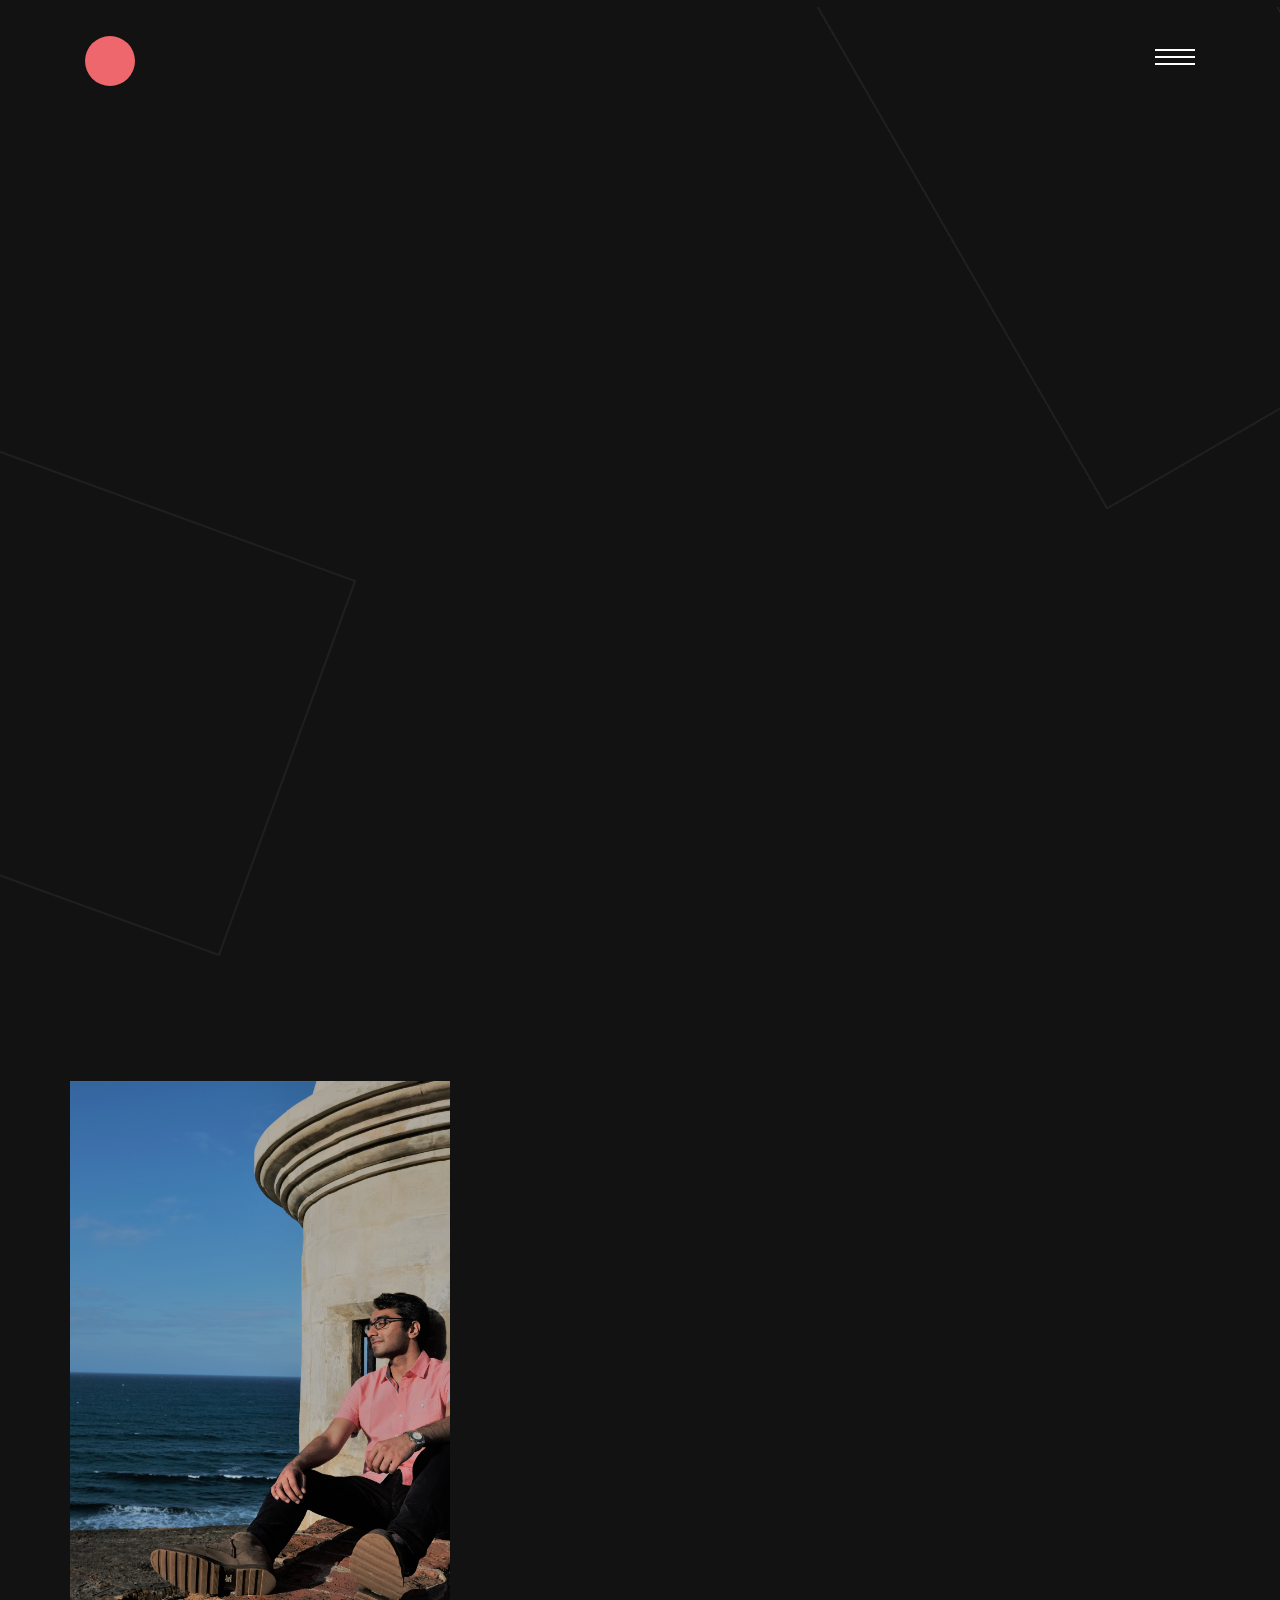
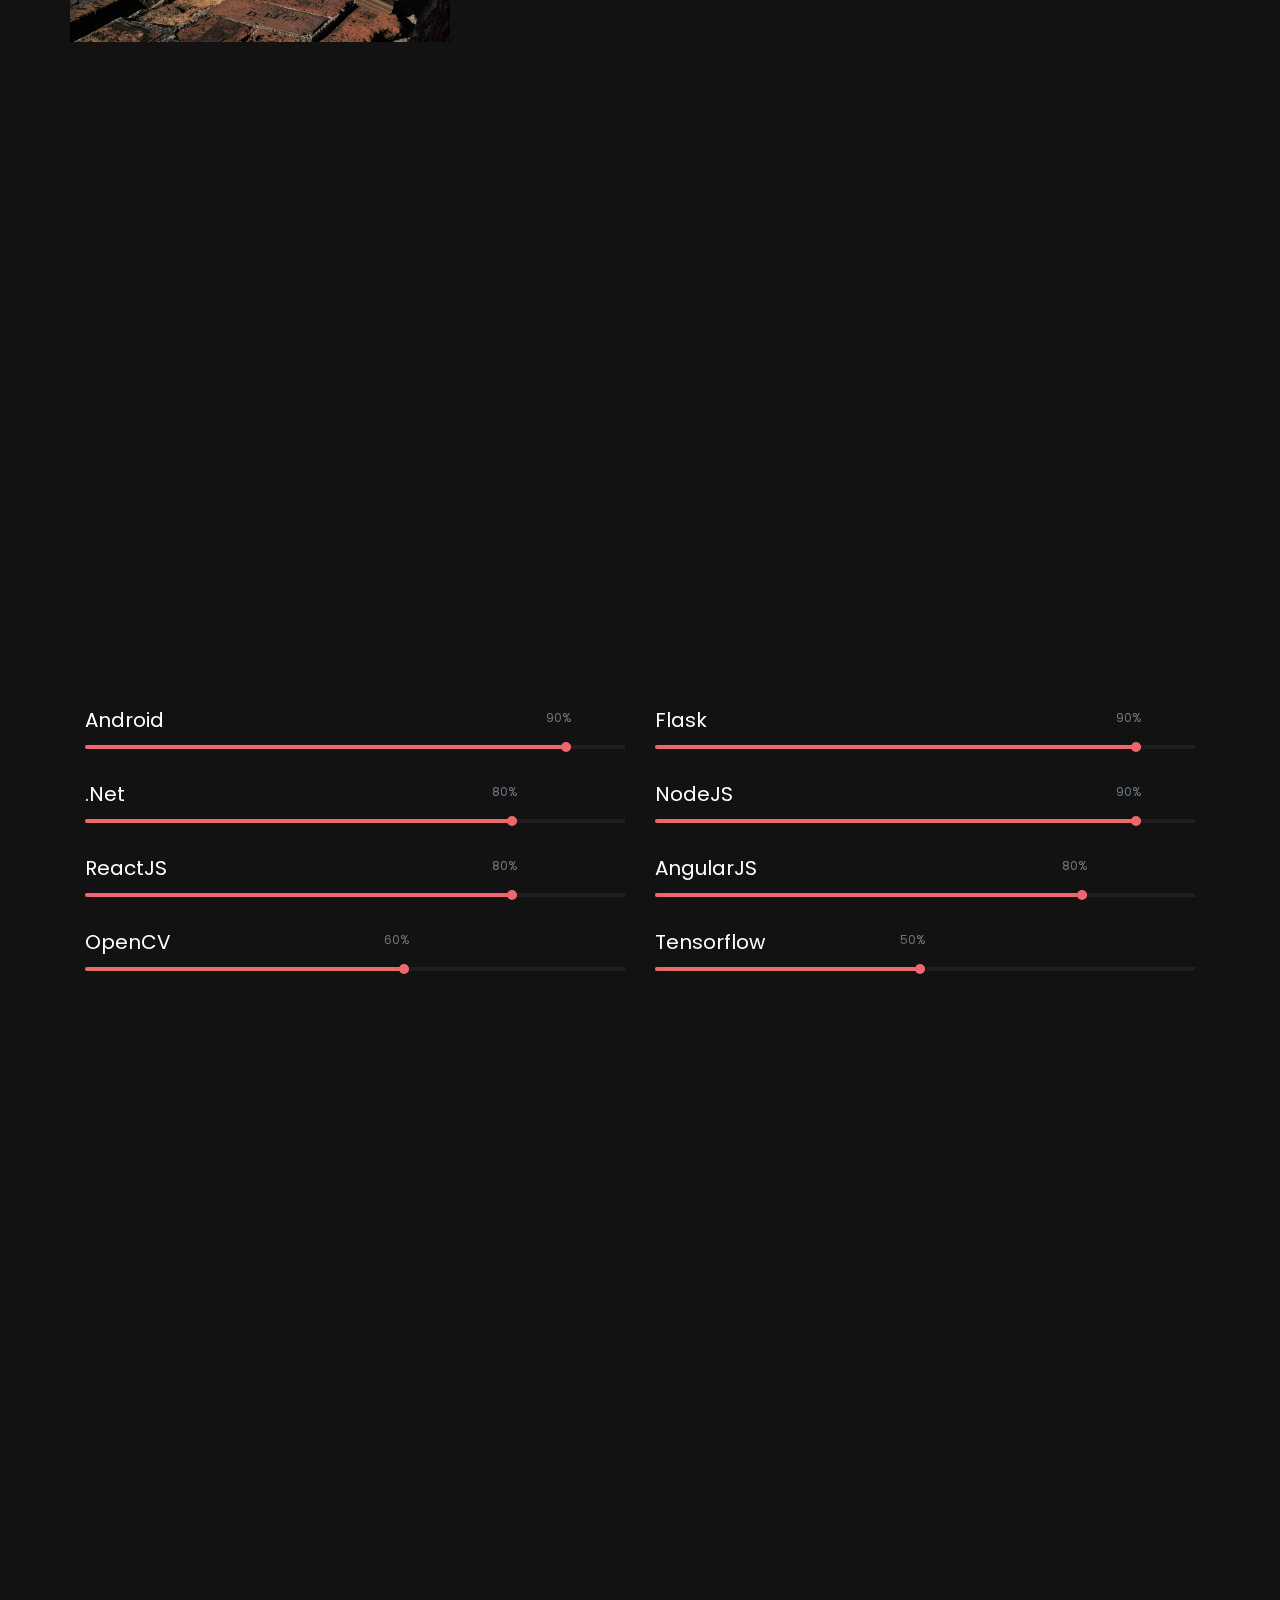
==== index.html @ aa52dec4 "footer" ====
<!DOCTYPE html>
<html lang="en">
  <head>
    <title>Waqas</title>
    <meta charset="utf-8">
    <meta name="viewport" content="width=device-width, initial-scale=1, shrink-to-fit=no">
    
    <link href="https://fonts.googleapis.com/css?family=Poppins:300,400,700" rel="stylesheet">

    <link rel="stylesheet" href="css/open-iconic-bootstrap.min.css">
    <link rel="stylesheet" href="css/animate.css">
    
    <link rel="stylesheet" href="css/owl.carousel.min.css">
    <link rel="stylesheet" href="css/owl.theme.default.min.css">
    <link rel="stylesheet" href="css/magnific-popup.css">

    <link rel="stylesheet" href="css/aos.css">

    <link rel="stylesheet" href="css/ionicons.min.css">

    <link rel="stylesheet" href="css/bootstrap-datepicker.css">
    <link rel="stylesheet" href="css/jquery.timepicker.css">

    
    <link rel="stylesheet" href="css/flaticon.css">
    <link rel="stylesheet" href="css/icomoon.css">
    <link rel="stylesheet" href="css/style.css">
  </head>
  <body>

    <div class="KW_progressContainer">
      <div class="KW_progressBar">

      </div>
    </div>
    <div class="page">
    <nav id="colorlib-main-nav" role="navigation">
      <a href="#" class="js-colorlib-nav-toggle colorlib-nav-toggle active"><i></i></a>
      <div class="js-fullheight colorlib-table">
        <div class="img" style="background-image: url(images/author-2.jpg);"></div>
        <div class="colorlib-table-cell js-fullheight">
          <div class="row no-gutters">
            <div class="col-md-12 text-center">
              <h1 class="mb-4"><a href="index.html" class="logo">Waqas Latif</a></h1>
              <ul>
                <li class="active"><a href="index.html"><span><small>01</small>Home</span></a></li>
                <li><a href="https://drive.google.com/open?id=1PvHkr8YWZ5E-uIgR0nE72KQOCbz7JNNA"><span><small>02</small>Resume</span></a></li>
                <li><a href="services.html"><span><small>03</small>Services</span></a></li>
              </ul>
            </div>
          </div>
        </div>
      </div>
    </nav>
    
    <div id="colorlib-page">
      <header>
        <div class="container">
          <div class="row">
            <div class="col-md-12">
              <div class="colorlib-navbar-brand">
                <a class="colorlib-logo" href="index.html"><span class="logo-img" style="background-image: url(images/person_1.jpg);"></span></a>
              </div>
              <a href="#" class="js-colorlib-nav-toggle colorlib-nav-toggle"><i></i></a>
            </div>
          </div>
        </div>
      </header>
    
      <section class="home-slider owl-carousel js-fullheight">
        <div class="slider-item js-fullheight">
          <div class="overlay"></div>
          <div class="container">
            <div class="row slider-text align-items-center text-center justify-content-center" data-scrollax-parent="true">
              <div class="col-md-12 ftco-animate" data-scrollax=" properties: { translateY: '70%' }">
                <p><a href="#" class="scroll">Hello! I'm</a></p>
                <h1 class="mb-3" data-scrollax="properties: { translateY: '30%', opacity: 1.6 }">Waqas Latif</h1>
              </div>
            </div>
          </div>
        </div>

        <div class="slider-item js-fullheight">
          <div class="overlay"></div>
          <div class="container">
            <div class="row slider-text align-items-center text-center justify-content-center" data-scrollax-parent="true">
              <div class="col-md-12 ftco-animate" data-scrollax=" properties: { translateY: '70%' }">
                <p><a href="#" class="scroll"></a></p>
                <h1 class="mb-3" data-scrollax="properties: {translateY: '30%', opacity: 1.6}">a Software Engineer</h1>
              </div>
            </div>
          </div>
        </div>
      </section>
      <!-- END slider -->

      <section class="ftco-section about-section">
        <div class="container">
          <div class="row d-flex" data-scrollax-parent="true">
            <div class="col-md-4 author-img" style="background-image: url(images/author-1.jpg);" data-scrollax=" properties: { translateY: '-70%'}"></div>
            <div class="col-md-2"></div>
            <div class="col-md-6 wrap ftco-animate">
              <div class="about-desc">
                <h1 class="bold-text">About</h1>
                <div class="p-5">
                  <h2 class="mb-5"></h2>
                  <p>I am a Software Engineer focused on all types of backend development. I've been recently focusing on quantative analysis in the financial sector as well as developing SaaS (Software as a service) products.</p>
                  <p></p>
                  <ul class="ftco-footer-social list-unstyled mt-4">
                    <li><a href="https://github.com/xxwikkixx"><span class="icon-github"></span></a></li>
                    <li><a href="https://www.linkedin.com/in/waqasl/"><span class="icon-linkedin"></span></a></li>
                  </ul>
                  <h5>Contact me!</h5>
                  <p>Email: <a href="#">waqasaasim@gmail.com</a></p>
                  <p>Phone: <a href="#">(215)-460-1854</a></p>
                </div>
              </div>
            </div>
          </div>
        </div>
      </section>

      <section class="ftco-section">
        <div class="container">
          <div class="row justify-content-center mb-5 pb-5">
            <div class="col-md-7 text-center heading-section ftco-animate">
              <span></span>
              <h2>My Skills</h2>
            </div>
          </div>
          <div class="row">
            <div class="col-md-4 d-flex align-self-stretch ftco-animate">
              <div class="media block-6 services p-3 py-4 d-block text-center">
                <div class="icon mb-3"><span class="icon-code"></span></div>
                <div class="media-body">
                  <h3 class="heading">Python</h3>
                  <h3 class="heading">Java</h3>
                  <h3 class="heading">C#</h3>
                </div>
              </div>    
            </div><div class="col-md-4 d-flex align-self-stretch ftco-animate">
              <div class="media block-6 services p-3 py-4 d-block text-center">
                <div class="icon mb-3"><span class="icon-code"></span></div>
                <div class="media-body">
                  <h3 class="heading">JavaScript</h3>
                  <h3 class="heading">HTML</h3>
                  <h3 class="heading">CSS</h3>
                </div>
              </div>    
            </div>
            <div class="col-md-4 d-flex align-self-stretch ftco-animate">
              <div class="media block-6 services p-3 py-4 d-block text-center">
                <div class="icon mb-3"><span class="icon-code"></span></div>
                <div class="media-body">
                  <h3 class="heading">C++</h3>
                  <h3 class="heading">Swift</h3>
                  <h3 class="heading">MATLAB</h3>
                </div>
              </div>    
            </div>

            
            <div class="col-md-6 align-self-stretch animate-box" data-animate-effect="fadeInRight">
              <div class="progress-wrap">
                <h4>Android</h4>
                <div class="progress">
                   <div class="progress-bar color-1" role="progressbar" aria-valuenow="60"
                    aria-valuemin="0" aria-valuemax="100" style="width:90%">
                    <span>90%</span>
                    </div>
                </div>
              </div>
            </div>
            <div class="col-md-6 align-self-stretch animate-box" data-animate-effect="fadeInRight">
              <div class="progress-wrap">
                <h4>Flask</h4>
                <div class="progress">
                   <div class="progress-bar color-1" role="progressbar" aria-valuenow="60"
                    aria-valuemin="0" aria-valuemax="100" style="width:90%">
                    <span>90%</span>
                    </div>
                </div>
              </div>
            </div>
            <div class="col-md-6 align-self-stretch animate-box" data-animate-effect="fadeInRight">
              <div class="progress-wrap">
                <h4>.Net</h4>
                <div class="progress">
                   <div class="progress-bar color-1" role="progressbar" aria-valuenow="60"
                    aria-valuemin="0" aria-valuemax="100" style="width:80%">
                    <span>80%</span>
                    </div>
                </div>
              </div>
            </div>
            <div class="col-md-6 align-self-stretch animate-box" data-animate-effect="fadeInRight">
              <div class="progress-wrap">
                <h4>NodeJS</h4>
                <div class="progress">
                   <div class="progress-bar color-1" role="progressbar" aria-valuenow="60"
                    aria-valuemin="0" aria-valuemax="100" style="width:90%">
                    <span>90%</span>
                    </div>
                </div>
              </div>
            </div>
            <div class="col-md-6 align-self-stretch animate-box" data-animate-effect="fadeInRight">
              <div class="progress-wrap">
                <h4>ReactJS</h4>
                <div class="progress">
                   <div class="progress-bar color-1" role="progressbar" aria-valuenow="60"
                    aria-valuemin="0" aria-valuemax="100" style="width:80%">
                    <span>80%</span>
                    </div>
                </div>
              </div>
            </div>
            <div class="col-md-6 align-self-stretch animate-box" data-animate-effect="fadeInRight">
              <div class="progress-wrap">
                <h4>AngularJS</h4>
                <div class="progress">
                   <div class="progress-bar color-1" role="progressbar" aria-valuenow="60"
                    aria-valuemin="0" aria-valuemax="100" style="width:80%">
                    <span>80%</span>
                    </div>
                </div>
              </div>
            </div>
            <div class="col-md-6 align-self-stretch animate-box" data-animate-effect="fadeInRight">
              <div class="progress-wrap">
                <h4>OpenCV</h4>
                <div class="progress">
                   <div class="progress-bar color-1" role="progressbar" aria-valuenow="60"
                    aria-valuemin="0" aria-valuemax="100" style="width:60%">
                    <span>60%</span>
                    </div>
                </div>
              </div>
            </div>
            <div class="col-md-6 align-self-stretch animate-box" data-animate-effect="fadeInRight">
              <div class="progress-wrap">
                <h4>Tensorflow</h4>
                <div class="progress">
                   <div class="progress-bar color-1" role="progressbar" aria-valuenow="60"
                    aria-valuemin="0" aria-valuemax="100" style="width:50%">
                    <span>50%</span>
                    </div>
                </div>
              </div>
            </div>
            

            
          </div>
        </div>
      </section>

      <section class="ftco-section">
        <div class="container">
          <div class="row justify-content-center mb-5 pb-5">
            <div class="col-md-7 text-center heading-section ftco-animate">
              <span>Portfolio</span>
              <h2>Checkout few of my projects</h2>
            </div>
          </div>
          <div class="row no-gutters">
          <div class="block-3 d-md-flex ftco-animate" data-scrollax-parent="true">
            <a href="https://xxwikkixx.github.io/HTML_Forge/" class="image d-flex justify-content-center align-items-center" style="background-image: url('images/work-1.png'); " data-scrollax=" properties: { translateY: '-30%'}">
              <div class="icon d-flex text-center justify-content-center align-items-center">
                <span class="icon-search"></span>
              </div>
            </a>
            <div class="text">
              <h4 class="subheading"></h4>
              <h2 class="heading"><a href="https://xxwikkixx.github.io/HTML_Forge/">HTML_FORGE</a></h2>
              <p>HTML Forge is a Web-Based application that converts a physical hand drawn User Interface mockup into HTML5 code by leveraging the power of Machine Learning.</p>
            </div>
          </div>
          <div class="block-3 d-md-flex ftco-animate" data-scrollax-parent="true">
            <a href="https://github.com/xxwikkixx/StockFix" class="image order-2 d-flex justify-content-center align-items-center" style="background-image: url('https://github.com/xxwikkixx/StockFix/blob/master/StockFix-Front/public/images/intro-bg.jpg?raw=true'); " data-scrollax=" properties: { translateY: '-30%'}">
              <div class="icon d-flex text-center justify-content-center align-items-center">
                <span class="icon-search"></span>
              </div>
            </a>
            <div class="text order-1">
              <h4 class="subheading"></h4>
              <h2 class="heading"><a href="https://github.com/xxwikkixx/StockFix">StockFix</a></h2>
              <p>Stock ticker picking tool based on sentimental analysis from different online resources commonly used by stock traders to find the stocks to trade with probabilistic outcome.</p>
            </div>
          </div>
          <div class="block-3 d-md-flex ftco-animate" data-scrollax-parent="true">
            <a href="https://www.goalinvestor.com/#/" class="image d-flex justify-content-center align-items-center" style="background-image: url('https://www.goalinvestor.com/sites/all/themes/sei/images/homepage-dashboard-screens-mockup.png'); " data-scrollax=" properties: { translateY: '-30%'}">
              <div class="icon d-flex text-center justify-content-center align-items-center">
                <span class="icon-search"></span>
              </div>
            </a>
            <div class="text">
              <h4 class="subheading"></h4>
              <h2 class="heading"><a href="https://www.goalinvestor.com/#/">Goal Investor</a></h2>
              <p>Goal Investor® is a virtual investment advisor, with powerful planning tools and advice at your fingertips.</p>
            </div>
          </div>
          <div class="block-3 d-md-flex ftco-animate" data-scrollax-parent="true">
            <a href="https://devpost.com/software/pill-pal" class="image order-2 d-flex justify-content-center align-items-center" style="background-image: url('https://challengepost-s3-challengepost.netdna-ssl.com/photos/production/software_thumbnail_photos/000/285/443/datas/medium.png'); " data-scrollax=" properties: { translateY: '-30%'}">
              <div class="icon d-flex text-center justify-content-center align-items-center">
                <span class="icon-search"></span>
              </div>
            </a>
            <div class="text order-1">
              <h4 class="subheading"></h4>
              <h2 class="heading"><a href="https://devpost.com/software/pill-pal">Pill Pal</a></h2>
              <p>Pill Pal is a smart pill bottle connected to the cloud that will always remind you to take your medicine on time! It will also keep your healthcare professionals in touch by sending them alerts if you forget to take your medicine, or have stopped taking it without their consultation.</p>
            </div>
          </div>
          <div class="block-3 d-md-flex ftco-animate" data-scrollax-parent="true">
            <a href="http://tehjawn.github.io/h4h/index.html" class="image d-flex justify-content-center align-items-center" style="background-image: url('http://tehjawn.github.io/h4h/phone1.png'); " data-scrollax=" properties: { translateY: '-30%'}">
              <div class="icon d-flex text-center justify-content-center align-items-center">
                <span class="icon-search"></span>
              </div>
            </a>
            <div class="text">
              <h4 class="subheading"></h4>
              <h2 class="heading"><a href="http://tehjawn.github.io/h4h/index.html">SecureMi</a></h2>
              <p>SecureMi allows the user to hide all of their sensitive information at the click of a button, without harming the data or being complicated to use. Using a dual passwords, we implemented two modes that allow the user the hide their data and spoof their android device for prying eyes.</p>
            </div>
          </div>
          <div class="block-3 d-md-flex ftco-animate" data-scrollax-parent="true">
            <a href="https://devpost.com/software/stackcache" class="image order-2 d-flex justify-content-center align-items-center" style="background-image: url('https://challengepost-s3-challengepost.netdna-ssl.com/photos/production/software_photos/000/400/167/datas/gallery.jpg'); " data-scrollax=" properties: { translateY: '-30%'}">
              <div class="icon d-flex text-center justify-content-center align-items-center">
                <span class="icon-search"></span>
              </div>
            </a>
            <div class="text order-1">
              <h4 class="subheading"></h4>
              <h2 class="heading"><a href="https://devpost.com/software/stackcache">StackCache</a></h2>
              <p>Google Chrome extension that caches common StackOverflow questions based on your development habits and most commonly used programming languages in your github projects. Allowing you to search for common question on the go when you have no internet access.</p>
            </div>
          </div>
        </div>
        </div>
      </section>

     
      
<!--       <footer class="ftco-footer ftco-bg-dark ftco-section">
        <div class="container">
          <div class="row mb-5 justify-content-center">
            <div class="col-md-5 text-center">
              <div class="ftco-footer-widget mb-5">
                
              </div>
              <div class="ftco-footer-widget">
                <h2 class="mb-3"></h2>
                <p class="h3 email"><a href="#"></a></p>
              </div>
            </div>
          </div>
          <div class="row">
            <div class="col-md-12 text-center">

              
            </div>
          </div>
        </div>
      </footer> -->

      <!-- loader -->
      <div id="ftco-loader" class="show fullscreen"><svg class="circular" width="48px" height="48px"><circle class="path-bg" cx="24" cy="24" r="22" fill="none" stroke-width="4" stroke="#eeeeee"/><circle class="path" cx="24" cy="24" r="22" fill="none" stroke-width="4" stroke-miterlimit="10" stroke="#F96D00"/></svg></div>

      </div>

    </div>


    <script src="js/jquery.min.js"></script>
    <script src="js/jquery-migrate-3.0.1.min.js"></script>
    <script src="js/popper.min.js"></script>
    <script src="js/bootstrap.min.js"></script>
    <script src="js/jquery.easing.1.3.js"></script>
    <script src="js/jquery.waypoints.min.js"></script>
    <script src="js/jquery.stellar.min.js"></script>
    <script src="js/owl.carousel.min.js"></script>
    <script src="js/jquery.magnific-popup.min.js"></script>
    <script src="js/aos.js"></script>
    <script src="js/jquery.animateNumber.min.js"></script>
    <script src="js/scrollax.min.js"></script>
    <script src="js/bootstrap-datepicker.js"></script>
    <script src="js/jquery.timepicker.min.js"></script>
    <script src="js/main.js"></script>
    
  </body>
</html>
---- css/flaticon.css ----
/*
    Flaticon icon font: Flaticon
    Creation date: 23/07/2018 14:52
    */

@font-face {
  font-family: "Flaticon";
  src: url("../fonts/flaticon/font/Flaticon.eot");
  src: url("../fonts/flaticon/font/Flaticon.eot?#iefix") format("embedded-opentype"),
       url("../fonts/flaticon/font/Flaticon.woff") format("woff"),
       url("../fonts/flaticon/font/Flaticon.ttf") format("truetype"),
       url("../fonts/flaticon/font/Flaticon.svg#Flaticon") format("svg");
  font-weight: normal;
  font-style: normal;
}

@media screen and (-webkit-min-device-pixel-ratio:0) {
  @font-face {
    font-family: "Flaticon";
    src: url("../fonts/flaticon/font/Flaticon.svg#Flaticon") format("svg");
  }
}

[class^="flaticon-"]:before, [class*=" flaticon-"]:before,
[class^="flaticon-"]:after, [class*=" flaticon-"]:after {   
  font-family: Flaticon;
  font-style: normal;
  font-weight: normal;
  font-variant: normal;
  text-transform: none;
  line-height: 1;

  /* Better Font Rendering =========== */
  -webkit-font-smoothing: antialiased;
  -moz-osx-font-smoothing: grayscale;
}

.flaticon-yoga:before { content: "\f100"; }
.flaticon-gym-1:before { content: "\f101"; }
.flaticon-gym:before { content: "\f102"; }
---- css/icomoon.css ----
@font-face {
  font-family: 'icomoon';
  src:  url('../fonts/icomoon/icomoon.eot?6tt51o');
  src:  url('../fonts/icomoon/icomoon.eot?6tt51o#iefix') format('embedded-opentype'),
    url('../fonts/icomoon/icomoon.ttf?6tt51o') format('truetype'),
    url('../fonts/icomoon/icomoon.woff?6tt51o') format('woff'),
    url('../fonts/icomoon/icomoon.svg?6tt51o#icomoon') format('svg');
  font-weight: normal;
  font-style: normal;
}

[class^="icon-"], [class*=" icon-"] {
  /* use !important to prevent issues with browser extensions that change fonts */
  font-family: 'icomoon' !important;
  speak: none;
  font-style: normal;
  font-weight: normal;
  font-variant: normal;
  text-transform: none;
  line-height: 1;

  /* Better Font Rendering =========== */
  -webkit-font-smoothing: antialiased;
  -moz-osx-font-smoothing: grayscale;
}

.icon-asterisk:before {
  content: "\f069";
}
.icon-plus:before {
  content: "\f067";
}
.icon-question:before {
  content: "\f128";
}
.icon-minus:before {
  content: "\f068";
}
.icon-glass:before {
  content: "\f000";
}
.icon-music:before {
  content: "\f001";
}
.icon-search:before {
  content: "\f002";
}
.icon-envelope-o:before {
  content: "\f003";
}
.icon-heart:before {
  content: "\f004";
}
.icon-star:before {
  content: "\f005";
}
.icon-star-o:before {
  content: "\f006";
}
.icon-user:before {
  content: "\f007";
}
.icon-film:before {
  content: "\f008";
}
.icon-th-large:before {
  content: "\f009";
}
.icon-th:before {
  content: "\f00a";
}
.icon-th-list:before {
  content: "\f00b";
}
.icon-check:before {
  content: "\f00c";
}
.icon-close:before {
  content: "\f00d";
}
.icon-remove:before {
  content: "\f00d";
}
.icon-times:before {
  content: "\f00d";
}
.icon-search-plus:before {
  content: "\f00e";
}
.icon-search-minus:before {
  content: "\f010";
}
.icon-power-off:before {
  content: "\f011";
}
.icon-signal:before {
  content: "\f012";
}
.icon-cog:before {
  content: "\f013";
}
.icon-gear:before {
  content: "\f013";
}
.icon-trash-o:before {
  content: "\f014";
}
.icon-home:before {
  content: "\f015";
}
.icon-file-o:before {
  content: "\f016";
}
.icon-clock-o:before {
  content: "\f017";
}
.icon-road:before {
  content: "\f018";
}
.icon-download:before {
  content: "\f019";
}
.icon-arrow-circle-o-down:before {
  content: "\f01a";
}
.icon-arrow-circle-o-up:before {
  content: "\f01b";
}
.icon-inbox:before {
  content: "\f01c";
}
.icon-play-circle-o:before {
  content: "\f01d";
}
.icon-repeat:before {
  content: "\f01e";
}
.icon-rotate-right:before {
  content: "\f01e";
}
.icon-refresh:before {
  content: "\f021";
}
.icon-list-alt:before {
  content: "\f022";
}
.icon-lock:before {
  content: "\f023";
}
.icon-flag:before {
  content: "\f024";
}
.icon-headphones:before {
  content: "\f025";
}
.icon-volume-off:before {
  content: "\f026";
}
.icon-volume-down:before {
  content: "\f027";
}
.icon-volume-up:before {
  content: "\f028";
}
.icon-qrcode:before {
  content: "\f029";
}
.icon-barcode:before {
  content: "\f02a";
}
.icon-tag:before {
  content: "\f02b";
}
.icon-tags:before {
  content: "\f02c";
}
.icon-book:before {
  content: "\f02d";
}
.icon-bookmark:before {
  content: "\f02e";
}
.icon-print:before {
  content: "\f02f";
}
.icon-camera:before {
  content: "\f030";
}
.icon-font:before {
  content: "\f031";
}
.icon-bold:before {
  content: "\f032";
}
.icon-italic:before {
  content: "\f033";
}
.icon-text-height:before {
  content: "\f034";
}
.icon-text-width:before {
  content: "\f035";
}
.icon-align-left:before {
  content: "\f036";
}
.icon-align-center:before {
  content: "\f037";
}
.icon-align-right:before {
  content: "\f038";
}
.icon-align-justify:before {
  content: "\f039";
}
.icon-list:before {
  content: "\f03a";
}
.icon-dedent:before {
  content: "\f03b";
}
.icon-outdent:before {
  content: "\f03b";
}
.icon-indent:before {
  content: "\f03c";
}
.icon-video-camera:before {
  content: "\f03d";
}
.icon-image:before {
  content: "\f03e";
}
.icon-photo:before {
  content: "\f03e";
}
.icon-picture-o:before {
  content: "\f03e";
}
.icon-pencil:before {
  content: "\f040";
}
.icon-map-marker:before {
  content: "\f041";
}
.icon-adjust:before {
  content: "\f042";
}
.icon-tint:before {
  content: "\f043";
}
.icon-edit:before {
  content: "\f044";
}
.icon-pencil-square-o:before {
  content: "\f044";
}
.icon-share-square-o:before {
  content: "\f045";
}
.icon-check-square-o:before {
  content: "\f046";
}
.icon-arrows:before {
  content: "\f047";
}
.icon-step-backward:before {
  content: "\f048";
}
.icon-fast-backward:before {
  content: "\f049";
}
.icon-backward:before {
  content: "\f04a";
}
.icon-play:before {
  content: "\f04b";
}
.icon-pause:before {
  content: "\f04c";
}
.icon-stop:before {
  content: "\f04d";
}
.icon-forward:before {
  content: "\f04e";
}
.icon-fast-forward:before {
  content: "\f050";
}
.icon-step-forward:before {
  content: "\f051";
}
.icon-eject:before {
  content: "\f052";
}
.icon-chevron-left:before {
  content: "\f053";
}
.icon-chevron-right:before {
  content: "\f054";
}
.icon-plus-circle:before {
  content: "\f055";
}
.icon-minus-circle:before {
  content: "\f056";
}
.icon-times-circle:before {
  content: "\f057";
}
.icon-check-circle:before {
  content: "\f058";
}
.icon-question-circle:before {
  content: "\f059";
}
.icon-info-circle:before {
  content: "\f05a";
}
.icon-crosshairs:before {
  content: "\f05b";
}
.icon-times-circle-o:before {
  content: "\f05c";
}
.icon-check-circle-o:before {
  content: "\f05d";
}
.icon-ban:before {
  content: "\f05e";
}
.icon-arrow-left:before {
  content: "\f060";
}
.icon-arrow-right:before {
  content: "\f061";
}
.icon-arrow-up:before {
  content: "\f062";
}
.icon-arrow-down:before {
  content: "\f063";
}
.icon-mail-forward:before {
  content: "\f064";
}
.icon-share:before {
  content: "\f064";
}
.icon-expand:before {
  content: "\f065";
}
.icon-compress:before {
  content: "\f066";
}
.icon-exclamation-circle:before {
  content: "\f06a";
}
.icon-gift:before {
  content: "\f06b";
}
.icon-leaf:before {
  content: "\f06c";
}
.icon-fire:before {
  content: "\f06d";
}
.icon-eye:before {
  content: "\f06e";
}
.icon-eye-slash:before {
  content: "\f070";
}
.icon-exclamation-triangle:before {
  content: "\f071";
}
.icon-warning:before {
  content: "\f071";
}
.icon-plane:before {
  content: "\f072";
}
.icon-calendar:before {
  content: "\f073";
}
.icon-random:before {
  content: "\f074";
}
.icon-comment:before {
  content: "\f075";
}
.icon-magnet:before {
  content: "\f076";
}
.icon-chevron-up:before {
  content: "\f077";
}
.icon-chevron-down:before {
  content: "\f078";
}
.icon-retweet:before {
  content: "\f079";
}
.icon-shopping-cart:before {
  content: "\f07a";
}
.icon-folder:before {
  content: "\f07b";
}
.icon-folder-open:before {
  content: "\f07c";
}
.icon-arrows-v:before {
  content: "\f07d";
}
.icon-arrows-h:before {
  content: "\f07e";
}
.icon-bar-chart:before {
  content: "\f080";
}
.icon-bar-chart-o:before {
  content: "\f080";
}
.icon-twitter-square:before {
  content: "\f081";
}
.icon-facebook-square:before {
  content: "\f082";
}
.icon-camera-retro:before {
  content: "\f083";
}
.icon-key:before {
  content: "\f084";
}
.icon-cogs:before {
  content: "\f085";
}
.icon-gears:before {
  content: "\f085";
}
.icon-comments:before {
  content: "\f086";
}
.icon-thumbs-o-up:before {
  content: "\f087";
}
.icon-thumbs-o-down:before {
  content: "\f088";
}
.icon-star-half:before {
  content: "\f089";
}
.icon-heart-o:before {
  content: "\f08a";
}
.icon-sign-out:before {
  content: "\f08b";
}
.icon-linkedin-square:before {
  content: "\f08c";
}
.icon-thumb-tack:before {
  content: "\f08d";
}
.icon-external-link:before {
  content: "\f08e";
}
.icon-sign-in:before {
  content: "\f090";
}
.icon-trophy:before {
  content: "\f091";
}
.icon-github-square:before {
  content: "\f092";
}
.icon-upload:before {
  content: "\f093";
}
.icon-lemon-o:before {
  content: "\f094";
}
.icon-phone:before {
  content: "\f095";
}
.icon-square-o:before {
  content: "\f096";
}
.icon-bookmark-o:before {
  content: "\f097";
}
.icon-phone-square:before {
  content: "\f098";
}
.icon-twitter:before {
  content: "\f099";
}
.icon-facebook:before {
  content: "\f09a";
}
.icon-facebook-f:before {
  content: "\f09a";
}
.icon-github:before {
  content: "\f09b";
}
.icon-unlock:before {
  content: "\f09c";
}
.icon-credit-card:before {
  content: "\f09d";
}
.icon-feed:before {
  content: "\f09e";
}
.icon-rss:before {
  content: "\f09e";
}
.icon-hdd-o:before {
  content: "\f0a0";
}
.icon-bullhorn:before {
  content: "\f0a1";
}
.icon-bell-o:before {
  content: "\f0a2";
}
.icon-certificate:before {
  content: "\f0a3";
}
.icon-hand-o-right:before {
  content: "\f0a4";
}
.icon-hand-o-left:before {
  content: "\f0a5";
}
.icon-hand-o-up:before {
  content: "\f0a6";
}
.icon-hand-o-down:before {
  content: "\f0a7";
}
.icon-arrow-circle-left:before {
  content: "\f0a8";
}
.icon-arrow-circle-right:before {
  content: "\f0a9";
}
.icon-arrow-circle-up:before {
  content: "\f0aa";
}
.icon-arrow-circle-down:before {
  content: "\f0ab";
}
.icon-globe:before {
  content: "\f0ac";
}
.icon-wrench:before {
  content: "\f0ad";
}
.icon-tasks:before {
  content: "\f0ae";
}
.icon-filter:before {
  content: "\f0b0";
}
.icon-briefcase:before {
  content: "\f0b1";
}
.icon-arrows-alt:before {
  content: "\f0b2";
}
.icon-group:before {
  content: "\f0c0";
}
.icon-users:before {
  content: "\f0c0";
}
.icon-chain:before {
  content: "\f0c1";
}
.icon-link:before {
  content: "\f0c1";
}
.icon-cloud:before {
  content: "\f0c2";
}
.icon-flask:before {
  content: "\f0c3";
}
.icon-cut:before {
  content: "\f0c4";
}
.icon-scissors:before {
  content: "\f0c4";
}
.icon-copy:before {
  content: "\f0c5";
}
.icon-files-o:before {
  content: "\f0c5";
}
.icon-paperclip:before {
  content: "\f0c6";
}
.icon-floppy-o:before {
  content: "\f0c7";
}
.icon-save:before {
  content: "\f0c7";
}
.icon-square:before {
  content: "\f0c8";
}
.icon-bars:before {
  content: "\f0c9";
}
.icon-navicon:before {
  content: "\f0c9";
}
.icon-reorder:before {
  content: "\f0c9";
}
.icon-list-ul:before {
  content: "\f0ca";
}
.icon-list-ol:before {
  content: "\f0cb";
}
.icon-strikethrough:before {
  content: "\f0cc";
}
.icon-underline:before {
  content: "\f0cd";
}
.icon-table:before {
  content: "\f0ce";
}
.icon-magic:before {
  content: "\f0d0";
}
.icon-truck:before {
  content: "\f0d1";
}
.icon-pinterest:before {
  content: "\f0d2";
}
.icon-pinterest-square:before {
  content: "\f0d3";
}
.icon-google-plus-square:before {
  content: "\f0d4";
}
.icon-google-plus:before {
  content: "\f0d5";
}
.icon-money:before {
  content: "\f0d6";
}
.icon-caret-down:before {
  content: "\f0d7";
}
.icon-caret-up:before {
  content: "\f0d8";
}
.icon-caret-left:before {
  content: "\f0d9";
}
.icon-caret-right:before {
  content: "\f0da";
}
.icon-columns:before {
  content: "\f0db";
}
.icon-sort:before {
  content: "\f0dc";
}
.icon-unsorted:before {
  content: "\f0dc";
}
.icon-sort-desc:before {
  content: "\f0dd";
}
.icon-sort-down:before {
  content: "\f0dd";
}
.icon-sort-asc:before {
  content: "\f0de";
}
.icon-sort-up:before {
  content: "\f0de";
}
.icon-envelope:before {
  content: "\f0e0";
}
.icon-linkedin:before {
  content: "\f0e1";
}
.icon-rotate-left:before {
  content: "\f0e2";
}
.icon-undo:before {
  content: "\f0e2";
}
.icon-gavel:before {
  content: "\f0e3";
}
.icon-legal:before {
  content: "\f0e3";
}
.icon-dashboard:before {
  content: "\f0e4";
}
.icon-tachometer:before {
  content: "\f0e4";
}
.icon-comment-o:before {
  content: "\f0e5";
}
.icon-comments-o:before {
  content: "\f0e6";
}
.icon-bolt:before {
  content: "\f0e7";
}
.icon-flash:before {
  content: "\f0e7";
}
.icon-sitemap:before {
  content: "\f0e8";
}
.icon-umbrella:before {
  content: "\f0e9";
}
.icon-clipboard:before {
  content: "\f0ea";
}
.icon-paste:before {
  content: "\f0ea";
}
.icon-lightbulb-o:before {
  content: "\f0eb";
}
.icon-exchange:before {
  content: "\f0ec";
}
.icon-cloud-download:before {
  content: "\f0ed";
}
.icon-cloud-upload:before {
  content: "\f0ee";
}
.icon-user-md:before {
  content: "\f0f0";
}
.icon-stethoscope:before {
  content: "\f0f1";
}
.icon-suitcase:before {
  content: "\f0f2";
}
.icon-bell:before {
  content: "\f0f3";
}
.icon-coffee:before {
  content: "\f0f4";
}
.icon-cutlery:before {
  content: "\f0f5";
}
.icon-file-text-o:before {
  content: "\f0f6";
}
.icon-building-o:before {
  content: "\f0f7";
}
.icon-hospital-o:before {
  content: "\f0f8";
}
.icon-ambulance:before {
  content: "\f0f9";
}
.icon-medkit:before {
  content: "\f0fa";
}
.icon-fighter-jet:before {
  content: "\f0fb";
}
.icon-beer:before {
  content: "\f0fc";
}
.icon-h-square:before {
  content: "\f0fd";
}
.icon-plus-square:before {
  content: "\f0fe";
}
.icon-angle-double-left:before {
  content: "\f100";
}
.icon-angle-double-right:before {
  content: "\f101";
}
.icon-angle-double-up:before {
  content: "\f102";
}
.icon-angle-double-down:before {
  content: "\f103";
}
.icon-angle-left:before {
  content: "\f104";
}
.icon-angle-right:before {
  content: "\f105";
}
.icon-angle-up:before {
  content: "\f106";
}
.icon-angle-down:before {
  content: "\f107";
}
.icon-desktop:before {
  content: "\f108";
}
.icon-laptop:before {
  content: "\f109";
}
.icon-tablet:before {
  content: "\f10a";
}
.icon-mobile:before {
  content: "\f10b";
}
.icon-mobile-phone:before {
  content: "\f10b";
}
.icon-circle-o:before {
  content: "\f10c";
}
.icon-quote-left:before {
  content: "\f10d";
}
.icon-quote-right:before {
  content: "\f10e";
}
.icon-spinner:before {
  content: "\f110";
}
.icon-circle:before {
  content: "\f111";
}
.icon-mail-reply:before {
  content: "\f112";
}
.icon-reply:before {
  content: "\f112";
}
.icon-github-alt:before {
  content: "\f113";
}
.icon-folder-o:before {
  content: "\f114";
}
.icon-folder-open-o:before {
  content: "\f115";
}
.icon-smile-o:before {
  content: "\f118";
}
.icon-frown-o:before {
  content: "\f119";
}
.icon-meh-o:before {
  content: "\f11a";
}
.icon-gamepad:before {
  content: "\f11b";
}
.icon-keyboard-o:before {
  content: "\f11c";
}
.icon-flag-o:before {
  content: "\f11d";
}
.icon-flag-checkered:before {
  content: "\f11e";
}
.icon-terminal:before {
  content: "\f120";
}
.icon-code:before {
  content: "\f121";
}
.icon-mail-reply-all:before {
  content: "\f122";
}
.icon-reply-all:before {
  content: "\f122";
}
.icon-star-half-empty:before {
  content: "\f123";
}
.icon-star-half-full:before {
  content: "\f123";
}
.icon-star-half-o:before {
  content: "\f123";
}
.icon-location-arrow:before {
  content: "\f124";
}
.icon-crop:before {
  content: "\f125";
}
.icon-code-fork:before {
  content: "\f126";
}
.icon-chain-broken:before {
  content: "\f127";
}
.icon-unlink:before {
  content: "\f127";
}
.icon-info:before {
  content: "\f129";
}
.icon-exclamation:before {
  content: "\f12a";
}
.icon-superscript:before {
  content: "\f12b";
}
.icon-subscript:before {
  content: "\f12c";
}
.icon-eraser:before {
  content: "\f12d";
}
.icon-puzzle-piece:before {
  content: "\f12e";
}
.icon-microphone:before {
  content: "\f130";
}
.icon-microphone-slash:before {
  content: "\f131";
}
.icon-shield:before {
  content: "\f132";
}
.icon-calendar-o:before {
  content: "\f133";
}
.icon-fire-extinguisher:before {
  content: "\f134";
}
.icon-rocket:before {
  content: "\f135";
}
.icon-maxcdn:before {
  content: "\f136";
}
.icon-chevron-circle-left:before {
  content: "\f137";
}
.icon-chevron-circle-right:before {
  content: "\f138";
}
.icon-chevron-circle-up:before {
  content: "\f139";
}
.icon-chevron-circle-down:before {
  content: "\f13a";
}
.icon-html5:before {
  content: "\f13b";
}
.icon-css3:before {
  content: "\f13c";
}
.icon-anchor:before {
  content: "\f13d";
}
.icon-unlock-alt:before {
  content: "\f13e";
}
.icon-bullseye:before {
  content: "\f140";
}
.icon-ellipsis-h:before {
  content: "\f141";
}
.icon-ellipsis-v:before {
  content: "\f142";
}
.icon-rss-square:before {
  content: "\f143";
}
.icon-play-circle:before {
  content: "\f144";
}
.icon-ticket:before {
  content: "\f145";
}
.icon-minus-square:before {
  content: "\f146";
}
.icon-minus-square-o:before {
  content: "\f147";
}
.icon-level-up:before {
  content: "\f148";
}
.icon-level-down:before {
  content: "\f149";
}
.icon-check-square:before {
  content: "\f14a";
}
.icon-pencil-square:before {
  content: "\f14b";
}
.icon-external-link-square:before {
  content: "\f14c";
}
.icon-share-square:before {
  content: "\f14d";
}
.icon-compass:before {
  content: "\f14e";
}
.icon-caret-square-o-down:before {
  content: "\f150";
}
.icon-toggle-down:before {
  content: "\f150";
}
.icon-caret-square-o-up:before {
  content: "\f151";
}
.icon-toggle-up:before {
  content: "\f151";
}
.icon-caret-square-o-right:before {
  content: "\f152";
}
.icon-toggle-right:before {
  content: "\f152";
}
.icon-eur:before {
  content: "\f153";
}
.icon-euro:before {
  content: "\f153";
}
.icon-gbp:before {
  content: "\f154";
}
.icon-dollar:before {
  content: "\f155";
}
.icon-usd:before {
  content: "\f155";
}
.icon-inr:before {
  content: "\f156";
}
.icon-rupee:before {
  content: "\f156";
}
.icon-cny:before {
  content: "\f157";
}
.icon-jpy:before {
  content: "\f157";
}
.icon-rmb:before {
  content: "\f157";
}
.icon-yen:before {
  content: "\f157";
}
.icon-rouble:before {
  content: "\f158";
}
.icon-rub:before {
  content: "\f158";
}
.icon-ruble:before {
  content: "\f158";
}
.icon-krw:before {
  content: "\f159";
}
.icon-won:before {
  content: "\f159";
}
.icon-bitcoin:before {
  content: "\f15a";
}
.icon-btc:before {
  content: "\f15a";
}
.icon-file:before {
  content: "\f15b";
}
.icon-file-text:before {
  content: "\f15c";
}
.icon-sort-alpha-asc:before {
  content: "\f15d";
}
.icon-sort-alpha-desc:before {
  content: "\f15e";
}
.icon-sort-amount-asc:before {
  content: "\f160";
}
.icon-sort-amount-desc:before {
  content: "\f161";
}
.icon-sort-numeric-asc:before {
  content: "\f162";
}
.icon-sort-numeric-desc:before {
  content: "\f163";
}
.icon-thumbs-up:before {
  content: "\f164";
}
.icon-thumbs-down:before {
  content: "\f165";
}
.icon-youtube-square:before {
  content: "\f166";
}
.icon-youtube:before {
  content: "\f167";
}
.icon-xing:before {
  content: "\f168";
}
.icon-xing-square:before {
  content: "\f169";
}
.icon-youtube-play:before {
  content: "\f16a";
}
.icon-dropbox:before {
  content: "\f16b";
}
.icon-stack-overflow:before {
  content: "\f16c";
}
.icon-instagram:before {
  content: "\f16d";
}
.icon-flickr:before {
  content: "\f16e";
}
.icon-adn:before {
  content: "\f170";
}
.icon-bitbucket:before {
  content: "\f171";
}
.icon-bitbucket-square:before {
  content: "\f172";
}
.icon-tumblr:before {
  content: "\f173";
}
.icon-tumblr-square:before {
  content: "\f174";
}
.icon-long-arrow-down:before {
  content: "\f175";
}
.icon-long-arrow-up:before {
  content: "\f176";
}
.icon-long-arrow-left:before {
  content: "\f177";
}
.icon-long-arrow-right:before {
  content: "\f178";
}
.icon-apple:before {
  content: "\f179";
}
.icon-windows:before {
  content: "\f17a";
}
.icon-android:before {
  content: "\f17b";
}
.icon-linux:before {
  content: "\f17c";
}
.icon-dribbble:before {
  content: "\f17d";
}
.icon-skype:before {
  content: "\f17e";
}
.icon-foursquare:before {
  content: "\f180";
}
.icon-trello:before {
  content: "\f181";
}
.icon-female:before {
  content: "\f182";
}
.icon-male:before {
  content: "\f183";
}
.icon-gittip:before {
  content: "\f184";
}
.icon-gratipay:before {
  content: "\f184";
}
.icon-sun-o:before {
  content: "\f185";
}
.icon-moon-o:before {
  content: "\f186";
}
.icon-archive:before {
  content: "\f187";
}
.icon-bug:before {
  content: "\f188";
}
.icon-vk:before {
  content: "\f189";
}
.icon-weibo:before {
  content: "\f18a";
}
.icon-renren:before {
  content: "\f18b";
}
.icon-pagelines:before {
  content: "\f18c";
}
.icon-stack-exchange:before {
  content: "\f18d";
}
.icon-arrow-circle-o-right:before {
  content: "\f18e";
}
.icon-arrow-circle-o-left:before {
  content: "\f190";
}
.icon-caret-square-o-left:before {
  content: "\f191";
}
.icon-toggle-left:before {
  content: "\f191";
}
.icon-dot-circle-o:before {
  content: "\f192";
}
.icon-wheelchair:before {
  content: "\f193";
}
.icon-vimeo-square:before {
  content: "\f194";
}
.icon-try:before {
  content: "\f195";
}
.icon-turkish-lira:before {
  content: "\f195";
}
.icon-plus-square-o:before {
  content: "\f196";
}
.icon-space-shuttle:before {
  content: "\f197";
}
.icon-slack:before {
  content: "\f198";
}
.icon-envelope-square:before {
  content: "\f199";
}
.icon-wordpress:before {
  content: "\f19a";
}
.icon-openid:before {
  content: "\f19b";
}
.icon-bank:before {
  content: "\f19c";
}
.icon-institution:before {
  content: "\f19c";
}
.icon-university:before {
  content: "\f19c";
}
.icon-graduation-cap:before {
  content: "\f19d";
}
.icon-mortar-board:before {
  content: "\f19d";
}
.icon-yahoo:before {
  content: "\f19e";
}
.icon-google:before {
  content: "\f1a0";
}
.icon-reddit:before {
  content: "\f1a1";
}
.icon-reddit-square:before {
  content: "\f1a2";
}
.icon-stumbleupon-circle:before {
  content: "\f1a3";
}
.icon-stumbleupon:before {
  content: "\f1a4";
}
.icon-delicious:before {
  content: "\f1a5";
}
.icon-digg:before {
  content: "\f1a6";
}
.icon-pied-piper-pp:before {
  content: "\f1a7";
}
.icon-pied-piper-alt:before {
  content: "\f1a8";
}
.icon-drupal:before {
  content: "\f1a9";
}
.icon-joomla:before {
  content: "\f1aa";
}
.icon-language:before {
  content: "\f1ab";
}
.icon-fax:before {
  content: "\f1ac";
}
.icon-building:before {
  content: "\f1ad";
}
.icon-child:before {
  content: "\f1ae";
}
.icon-paw:before {
  content: "\f1b0";
}
.icon-spoon:before {
  content: "\f1b1";
}
.icon-cube:before {
  content: "\f1b2";
}
.icon-cubes:before {
  content: "\f1b3";
}
.icon-behance:before {
  content: "\f1b4";
}
.icon-behance-square:before {
  content: "\f1b5";
}
.icon-steam:before {
  content: "\f1b6";
}
.icon-steam-square:before {
  content: "\f1b7";
}
.icon-recycle:before {
  content: "\f1b8";
}
.icon-automobile:before {
  content: "\f1b9";
}
.icon-car:before {
  content: "\f1b9";
}
.icon-cab:before {
  content: "\f1ba";
}
.icon-taxi:before {
  content: "\f1ba";
}
.icon-tree:before {
  content: "\f1bb";
}
.icon-spotify:before {
  content: "\f1bc";
}
.icon-deviantart:before {
  content: "\f1bd";
}
.icon-soundcloud:before {
  content: "\f1be";
}
.icon-database:before {
  content: "\f1c0";
}
.icon-file-pdf-o:before {
  content: "\f1c1";
}
.icon-file-word-o:before {
  content: "\f1c2";
}
.icon-file-excel-o:before {
  content: "\f1c3";
}
.icon-file-powerpoint-o:before {
  content: "\f1c4";
}
.icon-file-image-o:before {
  content: "\f1c5";
}
.icon-file-photo-o:before {
  content: "\f1c5";
}
.icon-file-picture-o:before {
  content: "\f1c5";
}
.icon-file-archive-o:before {
  content: "\f1c6";
}
.icon-file-zip-o:before {
  content: "\f1c6";
}
.icon-file-audio-o:before {
  content: "\f1c7";
}
.icon-file-sound-o:before {
  content: "\f1c7";
}
.icon-file-movie-o:before {
  content: "\f1c8";
}
.icon-file-video-o:before {
  content: "\f1c8";
}
.icon-file-code-o:before {
  content: "\f1c9";
}
.icon-vine:before {
  content: "\f1ca";
}
.icon-codepen:before {
  content: "\f1cb";
}
.icon-jsfiddle:before {
  content: "\f1cc";
}
.icon-life-bouy:before {
  content: "\f1cd";
}
.icon-life-buoy:before {
  content: "\f1cd";
}
.icon-life-ring:before {
  content: "\f1cd";
}
.icon-life-saver:before {
  content: "\f1cd";
}
.icon-support:before {
  content: "\f1cd";
}
.icon-circle-o-notch:before {
  content: "\f1ce";
}
.icon-ra:before {
  content: "\f1d0";
}
.icon-rebel:before {
  content: "\f1d0";
}
.icon-resistance:before {
  content: "\f1d0";
}
.icon-empire:before {
  content: "\f1d1";
}
.icon-ge:before {
  content: "\f1d1";
}
.icon-git-square:before {
  content: "\f1d2";
}
.icon-git:before {
  content: "\f1d3";
}
.icon-hacker-news:before {
  content: "\f1d4";
}
.icon-y-combinator-square:before {
  content: "\f1d4";
}
.icon-yc-square:before {
  content: "\f1d4";
}
.icon-tencent-weibo:before {
  content: "\f1d5";
}
.icon-qq:before {
  content: "\f1d6";
}
.icon-wechat:before {
  content: "\f1d7";
}
.icon-weixin:before {
  content: "\f1d7";
}
.icon-paper-plane:before {
  content: "\f1d8";
}
.icon-send:before {
  content: "\f1d8";
}
.icon-paper-plane-o:before {
  content: "\f1d9";
}
.icon-send-o:before {
  content: "\f1d9";
}
.icon-history:before {
  content: "\f1da";
}
.icon-circle-thin:before {
  content: "\f1db";
}
.icon-header:before {
  content: "\f1dc";
}
.icon-paragraph:before {
  content: "\f1dd";
}
.icon-sliders:before {
  content: "\f1de";
}
.icon-share-alt:before {
  content: "\f1e0";
}
.icon-share-alt-square:before {
  content: "\f1e1";
}
.icon-bomb:before {
  content: "\f1e2";
}
.icon-futbol-o:before {
  content: "\f1e3";
}
.icon-soccer-ball-o:before {
  content: "\f1e3";
}
.icon-tty:before {
  content: "\f1e4";
}
.icon-binoculars:before {
  content: "\f1e5";
}
.icon-plug:before {
  content: "\f1e6";
}
.icon-slideshare:before {
  content: "\f1e7";
}
.icon-twitch:before {
  content: "\f1e8";
}
.icon-yelp:before {
  content: "\f1e9";
}
.icon-newspaper-o:before {
  content: "\f1ea";
}
.icon-wifi:before {
  content: "\f1eb";
}
.icon-calculator:before {
  content: "\f1ec";
}
.icon-paypal:before {
  content: "\f1ed";
}
.icon-google-wallet:before {
  content: "\f1ee";
}
.icon-cc-visa:before {
  content: "\f1f0";
}
.icon-cc-mastercard:before {
  content: "\f1f1";
}
.icon-cc-discover:before {
  content: "\f1f2";
}
.icon-cc-amex:before {
  content: "\f1f3";
}
.icon-cc-paypal:before {
  content: "\f1f4";
}
.icon-cc-stripe:before {
  content: "\f1f5";
}
.icon-bell-slash:before {
  content: "\f1f6";
}
.icon-bell-slash-o:before {
  content: "\f1f7";
}
.icon-trash:before {
  content: "\f1f8";
}
.icon-copyright:before {
  content: "\f1f9";
}
.icon-at:before {
  content: "\f1fa";
}
.icon-eyedropper:before {
  content: "\f1fb";
}
.icon-paint-brush:before {
  content: "\f1fc";
}
.icon-birthday-cake:before {
  content: "\f1fd";
}
.icon-area-chart:before {
  content: "\f1fe";
}
.icon-pie-chart:before {
  content: "\f200";
}
.icon-line-chart:before {
  content: "\f201";
}
.icon-lastfm:before {
  content: "\f202";
}
.icon-lastfm-square:before {
  content: "\f203";
}
.icon-toggle-off:before {
  content: "\f204";
}
.icon-toggle-on:before {
  content: "\f205";
}
.icon-bicycle:before {
  content: "\f206";
}
.icon-bus:before {
  content: "\f207";
}
.icon-ioxhost:before {
  content: "\f208";
}
.icon-angellist:before {
  content: "\f209";
}
.icon-cc:before {
  content: "\f20a";
}
.icon-ils:before {
  content: "\f20b";
}
.icon-shekel:before {
  content: "\f20b";
}
.icon-sheqel:before {
  content: "\f20b";
}
.icon-meanpath:before {
  content: "\f20c";
}
.icon-buysellads:before {
  content: "\f20d";
}
.icon-connectdevelop:before {
  content: "\f20e";
}
.icon-dashcube:before {
  content: "\f210";
}
.icon-forumbee:before {
  content: "\f211";
}
.icon-leanpub:before {
  content: "\f212";
}
.icon-sellsy:before {
  content: "\f213";
}
.icon-shirtsinbulk:before {
  content: "\f214";
}
.icon-simplybuilt:before {
  content: "\f215";
}
.icon-skyatlas:before {
  content: "\f216";
}
.icon-cart-plus:before {
  content: "\f217";
}
.icon-cart-arrow-down:before {
  content: "\f218";
}
.icon-diamond:before {
  content: "\f219";
}
.icon-ship:before {
  content: "\f21a";
}
.icon-user-secret:before {
  content: "\f21b";
}
.icon-motorcycle:before {
  content: "\f21c";
}
.icon-street-view:before {
  content: "\f21d";
}
.icon-heartbeat:before {
  content: "\f21e";
}
.icon-venus:before {
  content: "\f221";
}
.icon-mars:before {
  content: "\f222";
}
.icon-mercury:before {
  content: "\f223";
}
.icon-intersex:before {
  content: "\f224";
}
.icon-transgender:before {
  content: "\f224";
}
.icon-transgender-alt:before {
  content: "\f225";
}
.icon-venus-double:before {
  content: "\f226";
}
.icon-mars-double:before {
  content: "\f227";
}
.icon-venus-mars:before {
  content: "\f228";
}
.icon-mars-stroke:before {
  content: "\f229";
}
.icon-mars-stroke-v:before {
  content: "\f22a";
}
.icon-mars-stroke-h:before {
  content: "\f22b";
}
.icon-neuter:before {
  content: "\f22c";
}
.icon-genderless:before {
  content: "\f22d";
}
.icon-facebook-official:before {
  content: "\f230";
}
.icon-pinterest-p:before {
  content: "\f231";
}
.icon-whatsapp:before {
  content: "\f232";
}
.icon-server:before {
  content: "\f233";
}
.icon-user-plus:before {
  content: "\f234";
}
.icon-user-times:before {
  content: "\f235";
}
.icon-bed:before {
  content: "\f236";
}
.icon-hotel:before {
  content: "\f236";
}
.icon-viacoin:before {
  content: "\f237";
}
.icon-train:before {
  content: "\f238";
}
.icon-subway:before {
  content: "\f239";
}
.icon-medium:before {
  content: "\f23a";
}
.icon-y-combinator:before {
  content: "\f23b";
}
.icon-yc:before {
  content: "\f23b";
}
.icon-optin-monster:before {
  content: "\f23c";
}
.icon-opencart:before {
  content: "\f23d";
}
.icon-expeditedssl:before {
  content: "\f23e";
}
.icon-battery:before {
  content: "\f240";
}
.icon-battery-4:before {
  content: "\f240";
}
.icon-battery-full:before {
  content: "\f240";
}
.icon-battery-3:before {
  content: "\f241";
}
.icon-battery-three-quarters:before {
  content: "\f241";
}
.icon-battery-2:before {
  content: "\f242";
}
.icon-battery-half:before {
  content: "\f242";
}
.icon-battery-1:before {
  content: "\f243";
}
.icon-battery-quarter:before {
  content: "\f243";
}
.icon-battery-0:before {
  content: "\f244";
}
.icon-battery-empty:before {
  content: "\f244";
}
.icon-mouse-pointer:before {
  content: "\f245";
}
.icon-i-cursor:before {
  content: "\f246";
}
.icon-object-group:before {
  content: "\f247";
}
.icon-object-ungroup:before {
  content: "\f248";
}
.icon-sticky-note:before {
  content: "\f249";
}
.icon-sticky-note-o:before {
  content: "\f24a";
}
.icon-cc-jcb:before {
  content: "\f24b";
}
.icon-cc-diners-club:before {
  content: "\f24c";
}
.icon-clone:before {
  content: "\f24d";
}
.icon-balance-scale:before {
  content: "\f24e";
}
.icon-hourglass-o:before {
  content: "\f250";
}
.icon-hourglass-1:before {
  content: "\f251";
}
.icon-hourglass-start:before {
  content: "\f251";
}
.icon-hourglass-2:before {
  content: "\f252";
}
.icon-hourglass-half:before {
  content: "\f252";
}
.icon-hourglass-3:before {
  content: "\f253";
}
.icon-hourglass-end:before {
  content: "\f253";
}
.icon-hourglass:before {
  content: "\f254";
}
.icon-hand-grab-o:before {
  content: "\f255";
}
.icon-hand-rock-o:before {
  content: "\f255";
}
.icon-hand-paper-o:before {
  content: "\f256";
}
.icon-hand-stop-o:before {
  content: "\f256";
}
.icon-hand-scissors-o:before {
  content: "\f257";
}
.icon-hand-lizard-o:before {
  content: "\f258";
}
.icon-hand-spock-o:before {
  content: "\f259";
}
.icon-hand-pointer-o:before {
  content: "\f25a";
}
.icon-hand-peace-o:before {
  content: "\f25b";
}
.icon-trademark:before {
  content: "\f25c";
}
.icon-registered:before {
  content: "\f25d";
}
.icon-creative-commons:before {
  content: "\f25e";
}
.icon-gg:before {
  content: "\f260";
}
.icon-gg-circle:before {
  content: "\f261";
}
.icon-tripadvisor:before {
  content: "\f262";
}
.icon-odnoklassniki:before {
  content: "\f263";
}
.icon-odnoklassniki-square:before {
  content: "\f264";
}
.icon-get-pocket:before {
  content: "\f265";
}
.icon-wikipedia-w:before {
  content: "\f266";
}
.icon-safari:before {
  content: "\f267";
}
.icon-chrome:before {
  content: "\f268";
}
.icon-firefox:before {
  content: "\f269";
}
.icon-opera:before {
  content: "\f26a";
}
.icon-internet-explorer:before {
  content: "\f26b";
}
.icon-television:before {
  content: "\f26c";
}
.icon-tv:before {
  content: "\f26c";
}
.icon-contao:before {
  content: "\f26d";
}
.icon-500px:before {
  content: "\f26e";
}
.icon-amazon:before {
  content: "\f270";
}
.icon-calendar-plus-o:before {
  content: "\f271";
}
.icon-calendar-minus-o:before {
  content: "\f272";
}
.icon-calendar-times-o:before {
  content: "\f273";
}
.icon-calendar-check-o:before {
  content: "\f274";
}
.icon-industry:before {
  content: "\f275";
}
.icon-map-pin:before {
  content: "\f276";
}
.icon-map-signs:before {
  content: "\f277";
}
.icon-map-o:before {
  content: "\f278";
}
.icon-map:before {
  content: "\f279";
}
.icon-commenting:before {
  content: "\f27a";
}
.icon-commenting-o:before {
  content: "\f27b";
}
.icon-houzz:before {
  content: "\f27c";
}
.icon-vimeo:before {
  content: "\f27d";
}
.icon-black-tie:before {
  content: "\f27e";
}
.icon-fonticons:before {
  content: "\f280";
}
.icon-reddit-alien:before {
  content: "\f281";
}
.icon-edge:before {
  content: "\f282";
}
.icon-credit-card-alt:before {
  content: "\f283";
}
.icon-codiepie:before {
  content: "\f284";
}
.icon-modx:before {
  content: "\f285";
}
.icon-fort-awesome:before {
  content: "\f286";
}
.icon-usb:before {
  content: "\f287";
}
.icon-product-hunt:before {
  content: "\f288";
}
.icon-mixcloud:before {
  content: "\f289";
}
.icon-scribd:before {
  content: "\f28a";
}
.icon-pause-circle:before {
  content: "\f28b";
}
.icon-pause-circle-o:before {
  content: "\f28c";
}
.icon-stop-circle:before {
  content: "\f28d";
}
.icon-stop-circle-o:before {
  content: "\f28e";
}
.icon-shopping-bag:before {
  content: "\f290";
}
.icon-shopping-basket:before {
  content: "\f291";
}
.icon-hashtag:before {
  content: "\f292";
}
.icon-bluetooth:before {
  content: "\f293";
}
.icon-bluetooth-b:before {
  content: "\f294";
}
.icon-percent:before {
  content: "\f295";
}
.icon-gitlab:before {
  content: "\f296";
}
.icon-wpbeginner:before {
  content: "\f297";
}
.icon-wpforms:before {
  content: "\f298";
}
.icon-envira:before {
  content: "\f299";
}
.icon-universal-access:before {
  content: "\f29a";
}
.icon-wheelchair-alt:before {
  content: "\f29b";
}
.icon-question-circle-o:before {
  content: "\f29c";
}
.icon-blind:before {
  content: "\f29d";
}
.icon-audio-description:before {
  content: "\f29e";
}
.icon-volume-control-phone:before {
  content: "\f2a0";
}
.icon-braille:before {
  content: "\f2a1";
}
.icon-assistive-listening-systems:before {
  content: "\f2a2";
}
.icon-american-sign-language-interpreting:before {
  content: "\f2a3";
}
.icon-asl-interpreting:before {
  content: "\f2a3";
}
.icon-deaf:before {
  content: "\f2a4";
}
.icon-deafness:before {
  content: "\f2a4";
}
.icon-hard-of-hearing:before {
  content: "\f2a4";
}
.icon-glide:before {
  content: "\f2a5";
}
.icon-glide-g:before {
  content: "\f2a6";
}
.icon-sign-language:before {
  content: "\f2a7";
}
.icon-signing:before {
  content: "\f2a7";
}
.icon-low-vision:before {
  content: "\f2a8";
}
.icon-viadeo:before {
  content: "\f2a9";
}
.icon-viadeo-square:before {
  content: "\f2aa";
}
.icon-snapchat:before {
  content: "\f2ab";
}
.icon-snapchat-ghost:before {
  content: "\f2ac";
}
.icon-snapchat-square:before {
  content: "\f2ad";
}
.icon-pied-piper:before {
  content: "\f2ae";
}
.icon-first-order:before {
  content: "\f2b0";
}
.icon-yoast:before {
  content: "\f2b1";
}
.icon-themeisle:before {
  content: "\f2b2";
}
.icon-google-plus-circle:before {
  content: "\f2b3";
}
.icon-google-plus-official:before {
  content: "\f2b3";
}
.icon-fa:before {
  content: "\f2b4";
}
.icon-font-awesome:before {
  content: "\f2b4";
}
.icon-handshake-o:before {
  content: "\f2b5";
}
.icon-envelope-open:before {
  content: "\f2b6";
}
.icon-envelope-open-o:before {
  content: "\f2b7";
}
.icon-linode:before {
  content: "\f2b8";
}
.icon-address-book:before {
  content: "\f2b9";
}
.icon-address-book-o:before {
  content: "\f2ba";
}
.icon-address-card:before {
  content: "\f2bb";
}
.icon-vcard:before {
  content: "\f2bb";
}
.icon-address-card-o:before {
  content: "\f2bc";
}
.icon-vcard-o:before {
  content: "\f2bc";
}
.icon-user-circle:before {
  content: "\f2bd";
}
.icon-user-circle-o:before {
  content: "\f2be";
}
.icon-user-o:before {
  content: "\f2c0";
}
.icon-id-badge:before {
  content: "\f2c1";
}
.icon-drivers-license:before {
  content: "\f2c2";
}
.icon-id-card:before {
  content: "\f2c2";
}
.icon-drivers-license-o:before {
  content: "\f2c3";
}
.icon-id-card-o:before {
  content: "\f2c3";
}
.icon-quora:before {
  content: "\f2c4";
}
.icon-free-code-camp:before {
  content: "\f2c5";
}
.icon-telegram:before {
  content: "\f2c6";
}
.icon-thermometer:before {
  content: "\f2c7";
}
.icon-thermometer-4:before {
  content: "\f2c7";
}
.icon-thermometer-full:before {
  content: "\f2c7";
}
.icon-thermometer-3:before {
  content: "\f2c8";
}
.icon-thermometer-three-quarters:before {
  content: "\f2c8";
}
.icon-thermometer-2:before {
  content: "\f2c9";
}
.icon-thermometer-half:before {
  content: "\f2c9";
}
.icon-thermometer-1:before {
  content: "\f2ca";
}
.icon-thermometer-quarter:before {
  content: "\f2ca";
}
.icon-thermometer-0:before {
  content: "\f2cb";
}
.icon-thermometer-empty:before {
  content: "\f2cb";
}
.icon-shower:before {
  content: "\f2cc";
}
.icon-bath:before {
  content: "\f2cd";
}
.icon-bathtub:before {
  content: "\f2cd";
}
.icon-s15:before {
  content: "\f2cd";
}
.icon-podcast:before {
  content: "\f2ce";
}
.icon-window-maximize:before {
  content: "\f2d0";
}
.icon-window-minimize:before {
  content: "\f2d1";
}
.icon-window-restore:before {
  content: "\f2d2";
}
.icon-times-rectangle:before {
  content: "\f2d3";
}
.icon-window-close:before {
  content: "\f2d3";
}
.icon-times-rectangle-o:before {
  content: "\f2d4";
}
.icon-window-close-o:before {
  content: "\f2d4";
}
.icon-bandcamp:before {
  content: "\f2d5";
}
.icon-grav:before {
  content: "\f2d6";
}
.icon-etsy:before {
  content: "\f2d7";
}
.icon-imdb:before {
  content: "\f2d8";
}
.icon-ravelry:before {
  content: "\f2d9";
}
.icon-eercast:before {
  content: "\f2da";
}
.icon-microchip:before {
  content: "\f2db";
}
.icon-snowflake-o:before {
  content: "\f2dc";
}
.icon-superpowers:before {
  content: "\f2dd";
}
.icon-wpexplorer:before {
  content: "\f2de";
}
.icon-meetup:before {
  content: "\f2e0";
}
.icon-3d_rotation:before {
  content: "\e84d";
}
.icon-ac_unit:before {
  content: "\eb3b";
}
.icon-alarm:before {
  content: "\e855";
}
.icon-access_alarms:before {
  content: "\e191";
}
.icon-schedule:before {
  content: "\e8b5";
}
.icon-accessibility:before {
  content: "\e84e";
}
.icon-accessible:before {
  content: "\e914";
}
.icon-account_balance:before {
  content: "\e84f";
}
.icon-account_balance_wallet:before {
  content: "\e850";
}
.icon-account_box:before {
  content: "\e851";
}
.icon-account_circle:before {
  content: "\e853";
}
.icon-adb:before {
  content: "\e60e";
}
.icon-add:before {
  content: "\e145";
}
.icon-add_a_photo:before {
  content: "\e439";
}
.icon-alarm_add:before {
  content: "\e856";
}
.icon-add_alert:before {
  content: "\e003";
}
.icon-add_box:before {
  content: "\e146";
}
.icon-add_circle:before {
  content: "\e147";
}
.icon-control_point:before {
  content: "\e3ba";
}
.icon-add_location:before {
  content: "\e567";
}
.icon-add_shopping_cart:before {
  content: "\e854";
}
.icon-queue:before {
  content: "\e03c";
}
.icon-add_to_queue:before {
  content: "\e05c";
}
.icon-adjust2:before {
  content: "\e39e";
}
.icon-airline_seat_flat:before {
  content: "\e630";
}
.icon-airline_seat_flat_angled:before {
  content: "\e631";
}
.icon-airline_seat_individual_suite:before {
  content: "\e632";
}
.icon-airline_seat_legroom_extra:before {
  content: "\e633";
}
.icon-airline_seat_legroom_normal:before {
  content: "\e634";
}
.icon-airline_seat_legroom_reduced:before {
  content: "\e635";
}
.icon-airline_seat_recline_extra:before {
  content: "\e636";
}
.icon-airline_seat_recline_normal:before {
  content: "\e637";
}
.icon-flight:before {
  content: "\e539";
}
.icon-airplanemode_inactive:before {
  content: "\e194";
}
.icon-airplay:before {
  content: "\e055";
}
.icon-airport_shuttle:before {
  content: "\eb3c";
}
.icon-alarm_off:before {
  content: "\e857";
}
.icon-alarm_on:before {
  content: "\e858";
}
.icon-album:before {
  content: "\e019";
}
.icon-all_inclusive:before {
  content: "\eb3d";
}
.icon-all_out:before {
  content: "\e90b";
}
.icon-android2:before {
  content: "\e859";
}
.icon-announcement:before {
  content: "\e85a";
}
.icon-apps:before {
  content: "\e5c3";
}
.icon-archive2:before {
  content: "\e149";
}
.icon-arrow_back:before {
  content: "\e5c4";
}
.icon-arrow_downward:before {
  content: "\e5db";
}
.icon-arrow_drop_down:before {
  content: "\e5c5";
}
.icon-arrow_drop_down_circle:before {
  content: "\e5c6";
}
.icon-arrow_drop_up:before {
  content: "\e5c7";
}
.icon-arrow_forward:before {
  content: "\e5c8";
}
.icon-arrow_upward:before {
  content: "\e5d8";
}
.icon-art_track:before {
  content: "\e060";
}
.icon-aspect_ratio:before {
  content: "\e85b";
}
.icon-poll:before {
  content: "\e801";
}
.icon-assignment:before {
  content: "\e85d";
}
.icon-assignment_ind:before {
  content: "\e85e";
}
.icon-assignment_late:before {
  content: "\e85f";
}
.icon-assignment_return:before {
  content: "\e860";
}
.icon-assignment_returned:before {
  content: "\e861";
}
.icon-assignment_turned_in:before {
  content: "\e862";
}
.icon-assistant:before {
  content: "\e39f";
}
.icon-flag2:before {
  content: "\e153";
}
.icon-attach_file:before {
  content: "\e226";
}
.icon-attach_money:before {
  content: "\e227";
}
.icon-attachment:before {
  content: "\e2bc";
}
.icon-audiotrack:before {
  content: "\e3a1";
}
.icon-autorenew:before {
  content: "\e863";
}
.icon-av_timer:before {
  content: "\e01b";
}
.icon-backspace:before {
  content: "\e14a";
}
.icon-cloud_upload:before {
  content: "\e2c3";
}
.icon-battery_alert:before {
  content: "\e19c";
}
.icon-battery_charging_full:before {
  content: "\e1a3";
}
.icon-battery_std:before {
  content: "\e1a5";
}
.icon-battery_unknown:before {
  content: "\e1a6";
}
.icon-beach_access:before {
  content: "\eb3e";
}
.icon-beenhere:before {
  content: "\e52d";
}
.icon-block:before {
  content: "\e14b";
}
.icon-bluetooth2:before {
  content: "\e1a7";
}
.icon-bluetooth_searching:before {
  content: "\e1aa";
}
.icon-bluetooth_connected:before {
  content: "\e1a8";
}
.icon-bluetooth_disabled:before {
  content: "\e1a9";
}
.icon-blur_circular:before {
  content: "\e3a2";
}
.icon-blur_linear:before {
  content: "\e3a3";
}
.icon-blur_off:before {
  content: "\e3a4";
}
.icon-blur_on:before {
  content: "\e3a5";
}
.icon-class:before {
  content: "\e86e";
}
.icon-turned_in:before {
  content: "\e8e6";
}
.icon-turned_in_not:before {
  content: "\e8e7";
}
.icon-border_all:before {
  content: "\e228";
}
.icon-border_bottom:before {
  content: "\e229";
}
.icon-border_clear:before {
  content: "\e22a";
}
.icon-border_color:before {
  content: "\e22b";
}
.icon-border_horizontal:before {
  content: "\e22c";
}
.icon-border_inner:before {
  content: "\e22d";
}
.icon-border_left:before {
  content: "\e22e";
}
.icon-border_outer:before {
  content: "\e22f";
}
.icon-border_right:before {
  content: "\e230";
}
.icon-border_style:before {
  content: "\e231";
}
.icon-border_top:before {
  content: "\e232";
}
.icon-border_vertical:before {
  content: "\e233";
}
.icon-branding_watermark:before {
  content: "\e06b";
}
.icon-brightness_1:before {
  content: "\e3a6";
}
.icon-brightness_2:before {
  content: "\e3a7";
}
.icon-brightness_3:before {
  content: "\e3a8";
}
.icon-brightness_4:before {
  content: "\e3a9";
}
.icon-brightness_low:before {
  content: "\e1ad";
}
.icon-brightness_medium:before {
  content: "\e1ae";
}
.icon-brightness_high:before {
  content: "\e1ac";
}
.icon-brightness_auto:before {
  content: "\e1ab";
}
.icon-broken_image:before {
  content: "\e3ad";
}
.icon-brush:before {
  content: "\e3ae";
}
.icon-bubble_chart:before {
  content: "\e6dd";
}
.icon-bug_report:before {
  content: "\e868";
}
.icon-build:before {
  content: "\e869";
}
.icon-burst_mode:before {
  content: "\e43c";
}
.icon-domain:before {
  content: "\e7ee";
}
.icon-business_center:before {
  content: "\eb3f";
}
.icon-cached:before {
  content: "\e86a";
}
.icon-cake:before {
  content: "\e7e9";
}
.icon-phone2:before {
  content: "\e0cd";
}
.icon-call_end:before {
  content: "\e0b1";
}
.icon-call_made:before {
  content: "\e0b2";
}
.icon-merge_type:before {
  content: "\e252";
}
.icon-call_missed:before {
  content: "\e0b4";
}
.icon-call_missed_outgoing:before {
  content: "\e0e4";
}
.icon-call_received:before {
  content: "\e0b5";
}
.icon-call_split:before {
  content: "\e0b6";
}
.icon-call_to_action:before {
  content: "\e06c";
}
.icon-camera2:before {
  content: "\e3af";
}
.icon-photo_camera:before {
  content: "\e412";
}
.icon-camera_enhance:before {
  content: "\e8fc";
}
.icon-camera_front:before {
  content: "\e3b1";
}
.icon-camera_rear:before {
  content: "\e3b2";
}
.icon-camera_roll:before {
  content: "\e3b3";
}
.icon-cancel:before {
  content: "\e5c9";
}
.icon-redeem:before {
  content: "\e8b1";
}
.icon-card_membership:before {
  content: "\e8f7";
}
.icon-card_travel:before {
  content: "\e8f8";
}
.icon-casino:before {
  content: "\eb40";
}
.icon-cast:before {
  content: "\e307";
}
.icon-cast_connected:before {
  content: "\e308";
}
.icon-center_focus_strong:before {
  content: "\e3b4";
}
.icon-center_focus_weak:before {
  content: "\e3b5";
}
.icon-change_history:before {
  content: "\e86b";
}
.icon-chat:before {
  content: "\e0b7";
}
.icon-chat_bubble:before {
  content: "\e0ca";
}
.icon-chat_bubble_outline:before {
  content: "\e0cb";
}
.icon-check2:before {
  content: "\e5ca";
}
.icon-check_box:before {
  content: "\e834";
}
.icon-check_box_outline_blank:before {
  content: "\e835";
}
.icon-check_circle:before {
  content: "\e86c";
}
.icon-navigate_before:before {
  content: "\e408";
}
.icon-navigate_next:before {
  content: "\e409";
}
.icon-child_care:before {
  content: "\eb41";
}
.icon-child_friendly:before {
  content: "\eb42";
}
.icon-chrome_reader_mode:before {
  content: "\e86d";
}
.icon-close2:before {
  content: "\e5cd";
}
.icon-clear_all:before {
  content: "\e0b8";
}
.icon-closed_caption:before {
  content: "\e01c";
}
.icon-wb_cloudy:before {
  content: "\e42d";
}
.icon-cloud_circle:before {
  content: "\e2be";
}
.icon-cloud_done:before {
  content: "\e2bf";
}
.icon-cloud_download:before {
  content: "\e2c0";
}
.icon-cloud_off:before {
  content: "\e2c1";
}
.icon-cloud_queue:before {
  content: "\e2c2";
}
.icon-code2:before {
  content: "\e86f";
}
.icon-photo_library:before {
  content: "\e413";
}
.icon-collections_bookmark:before {
  content: "\e431";
}
.icon-palette:before {
  content: "\e40a";
}
.icon-colorize:before {
  content: "\e3b8";
}
.icon-comment2:before {
  content: "\e0b9";
}
.icon-compare:before {
  content: "\e3b9";
}
.icon-compare_arrows:before {
  content: "\e915";
}
.icon-laptop2:before {
  content: "\e31e";
}
.icon-confirmation_number:before {
  content: "\e638";
}
.icon-contact_mail:before {
  content: "\e0d0";
}
.icon-contact_phone:before {
  content: "\e0cf";
}
.icon-contacts:before {
  content: "\e0ba";
}
.icon-content_copy:before {
  content: "\e14d";
}
.icon-content_cut:before {
  content: "\e14e";
}
.icon-content_paste:before {
  content: "\e14f";
}
.icon-control_point_duplicate:before {
  content: "\e3bb";
}
.icon-copyright2:before {
  content: "\e90c";
}
.icon-mode_edit:before {
  content: "\e254";
}
.icon-create_new_folder:before {
  content: "\e2cc";
}
.icon-payment:before {
  content: "\e8a1";
}
.icon-crop2:before {
  content: "\e3be";
}
.icon-crop_16_9:before {
  content: "\e3bc";
}
.icon-crop_3_2:before {
  content: "\e3bd";
}
.icon-crop_landscape:before {
  content: "\e3c3";
}
.icon-crop_7_5:before {
  content: "\e3c0";
}
.icon-crop_din:before {
  content: "\e3c1";
}
.icon-crop_free:before {
  content: "\e3c2";
}
.icon-crop_original:before {
  content: "\e3c4";
}
.icon-crop_portrait:before {
  content: "\e3c5";
}
.icon-crop_rotate:before {
  content: "\e437";
}
.icon-crop_square:before {
  content: "\e3c6";
}
.icon-dashboard2:before {
  content: "\e871";
}
.icon-data_usage:before {
  content: "\e1af";
}
.icon-date_range:before {
  content: "\e916";
}
.icon-dehaze:before {
  content: "\e3c7";
}
.icon-delete:before {
  content: "\e872";
}
.icon-delete_forever:before {
  content: "\e92b";
}
.icon-delete_sweep:before {
  content: "\e16c";
}
.icon-description:before {
  content: "\e873";
}
.icon-desktop_mac:before {
  content: "\e30b";
}
.icon-desktop_windows:before {
  content: "\e30c";
}
.icon-details:before {
  content: "\e3c8";
}
.icon-developer_board:before {
  content: "\e30d";
}
.icon-developer_mode:before {
  content: "\e1b0";
}
.icon-device_hub:before {
  content: "\e335";
}
.icon-phonelink:before {
  content: "\e326";
}
.icon-devices_other:before {
  content: "\e337";
}
.icon-dialer_sip:before {
  content: "\e0bb";
}
.icon-dialpad:before {
  content: "\e0bc";
}
.icon-directions:before {
  content: "\e52e";
}
.icon-directions_bike:before {
  content: "\e52f";
}
.icon-directions_boat:before {
  content: "\e532";
}
.icon-directions_bus:before {
  content: "\e530";
}
.icon-directions_car:before {
  content: "\e531";
}
.icon-directions_railway:before {
  content: "\e534";
}
.icon-directions_run:before {
  content: "\e566";
}
.icon-directions_transit:before {
  content: "\e535";
}
.icon-directions_walk:before {
  content: "\e536";
}
.icon-disc_full:before {
  content: "\e610";
}
.icon-dns:before {
  content: "\e875";
}
.icon-not_interested:before {
  content: "\e033";
}
.icon-do_not_disturb_alt:before {
  content: "\e611";
}
.icon-do_not_disturb_off:before {
  content: "\e643";
}
.icon-remove_circle:before {
  content: "\e15c";
}
.icon-dock:before {
  content: "\e30e";
}
.icon-done:before {
  content: "\e876";
}
.icon-done_all:before {
  content: "\e877";
}
.icon-donut_large:before {
  content: "\e917";
}
.icon-donut_small:before {
  content: "\e918";
}
.icon-drafts:before {
  content: "\e151";
}
.icon-drag_handle:before {
  content: "\e25d";
}
.icon-time_to_leave:before {
  content: "\e62c";
}
.icon-dvr:before {
  content: "\e1b2";
}
.icon-edit_location:before {
  content: "\e568";
}
.icon-eject2:before {
  content: "\e8fb";
}
.icon-markunread:before {
  content: "\e159";
}
.icon-enhanced_encryption:before {
  content: "\e63f";
}
.icon-equalizer:before {
  content: "\e01d";
}
.icon-error:before {
  content: "\e000";
}
.icon-error_outline:before {
  content: "\e001";
}
.icon-euro_symbol:before {
  content: "\e926";
}
.icon-ev_station:before {
  content: "\e56d";
}
.icon-insert_invitation:before {
  content: "\e24f";
}
.icon-event_available:before {
  content: "\e614";
}
.icon-event_busy:before {
  content: "\e615";
}
.icon-event_note:before {
  content: "\e616";
}
.icon-event_seat:before {
  content: "\e903";
}
.icon-exit_to_app:before {
  content: "\e879";
}
.icon-expand_less:before {
  content: "\e5ce";
}
.icon-expand_more:before {
  content: "\e5cf";
}
.icon-explicit:before {
  content: "\e01e";
}
.icon-explore:before {
  content: "\e87a";
}
.icon-exposure:before {
  content: "\e3ca";
}
.icon-exposure_neg_1:before {
  content: "\e3cb";
}
.icon-exposure_neg_2:before {
  content: "\e3cc";
}
.icon-exposure_plus_1:before {
  content: "\e3cd";
}
.icon-exposure_plus_2:before {
  content: "\e3ce";
}
.icon-exposure_zero:before {
  content: "\e3cf";
}
.icon-extension:before {
  content: "\e87b";
}
.icon-face:before {
  content: "\e87c";
}
.icon-fast_forward:before {
  content: "\e01f";
}
.icon-fast_rewind:before {
  content: "\e020";
}
.icon-favorite:before {
  content: "\e87d";
}
.icon-favorite_border:before {
  content: "\e87e";
}
.icon-featured_play_list:before {
  content: "\e06d";
}
.icon-featured_video:before {
  content: "\e06e";
}
.icon-sms_failed:before {
  content: "\e626";
}
.icon-fiber_dvr:before {
  content: "\e05d";
}
.icon-fiber_manual_record:before {
  content: "\e061";
}
.icon-fiber_new:before {
  content: "\e05e";
}
.icon-fiber_pin:before {
  content: "\e06a";
}
.icon-fiber_smart_record:before {
  content: "\e062";
}
.icon-get_app:before {
  content: "\e884";
}
.icon-file_upload:before {
  content: "\e2c6";
}
.icon-filter2:before {
  content: "\e3d3";
}
.icon-filter_1:before {
  content: "\e3d0";
}
.icon-filter_2:before {
  content: "\e3d1";
}
.icon-filter_3:before {
  content: "\e3d2";
}
.icon-filter_4:before {
  content: "\e3d4";
}
.icon-filter_5:before {
  content: "\e3d5";
}
.icon-filter_6:before {
  content: "\e3d6";
}
.icon-filter_7:before {
  content: "\e3d7";
}
.icon-filter_8:before {
  content: "\e3d8";
}
.icon-filter_9:before {
  content: "\e3d9";
}
.icon-filter_9_plus:before {
  content: "\e3da";
}
.icon-filter_b_and_w:before {
  content: "\e3db";
}
.icon-filter_center_focus:before {
  content: "\e3dc";
}
.icon-filter_drama:before {
  content: "\e3dd";
}
.icon-filter_frames:before {
  content: "\e3de";
}
.icon-terrain:before {
  content: "\e564";
}
.icon-filter_list:before {
  content: "\e152";
}
.icon-filter_none:before {
  content: "\e3e0";
}
.icon-filter_tilt_shift:before {
  content: "\e3e2";
}
.icon-filter_vintage:before {
  content: "\e3e3";
}
.icon-find_in_page:before {
  content: "\e880";
}
.icon-find_replace:before {
  content: "\e881";
}
.icon-fingerprint:before {
  content: "\e90d";
}
.icon-first_page:before {
  content: "\e5dc";
}
.icon-fitness_center:before {
  content: "\eb43";
}
.icon-flare:before {
  content: "\e3e4";
}
.icon-flash_auto:before {
  content: "\e3e5";
}
.icon-flash_off:before {
  content: "\e3e6";
}
.icon-flash_on:before {
  content: "\e3e7";
}
.icon-flight_land:before {
  content: "\e904";
}
.icon-flight_takeoff:before {
  content: "\e905";
}
.icon-flip:before {
  content: "\e3e8";
}
.icon-flip_to_back:before {
  content: "\e882";
}
.icon-flip_to_front:before {
  content: "\e883";
}
.icon-folder2:before {
  content: "\e2c7";
}
.icon-folder_open:before {
  content: "\e2c8";
}
.icon-folder_shared:before {
  content: "\e2c9";
}
.icon-folder_special:before {
  content: "\e617";
}
.icon-font_download:before {
  content: "\e167";
}
.icon-format_align_center:before {
  content: "\e234";
}
.icon-format_align_justify:before {
  content: "\e235";
}
.icon-format_align_left:before {
  content: "\e236";
}
.icon-format_align_right:before {
  content: "\e237";
}
.icon-format_bold:before {
  content: "\e238";
}
.icon-format_clear:before {
  content: "\e239";
}
.icon-format_color_fill:before {
  content: "\e23a";
}
.icon-format_color_reset:before {
  content: "\e23b";
}
.icon-format_color_text:before {
  content: "\e23c";
}
.icon-format_indent_decrease:before {
  content: "\e23d";
}
.icon-format_indent_increase:before {
  content: "\e23e";
}
.icon-format_italic:before {
  content: "\e23f";
}
.icon-format_line_spacing:before {
  content: "\e240";
}
.icon-format_list_bulleted:before {
  content: "\e241";
}
.icon-format_list_numbered:before {
  content: "\e242";
}
.icon-format_paint:before {
  content: "\e243";
}
.icon-format_quote:before {
  content: "\e244";
}
.icon-format_shapes:before {
  content: "\e25e";
}
.icon-format_size:before {
  content: "\e245";
}
.icon-format_strikethrough:before {
  content: "\e246";
}
.icon-format_textdirection_l_to_r:before {
  content: "\e247";
}
.icon-format_textdirection_r_to_l:before {
  content: "\e248";
}
.icon-format_underlined:before {
  content: "\e249";
}
.icon-question_answer:before {
  content: "\e8af";
}
.icon-forward2:before {
  content: "\e154";
}
.icon-forward_10:before {
  content: "\e056";
}
.icon-forward_30:before {
  content: "\e057";
}
.icon-forward_5:before {
  content: "\e058";
}
.icon-free_breakfast:before {
  content: "\eb44";
}
.icon-fullscreen:before {
  content: "\e5d0";
}
.icon-fullscreen_exit:before {
  content: "\e5d1";
}
.icon-functions:before {
  content: "\e24a";
}
.icon-g_translate:before {
  content: "\e927";
}
.icon-games:before {
  content: "\e021";
}
.icon-gavel2:before {
  content: "\e90e";
}
.icon-gesture:before {
  content: "\e155";
}
.icon-gif:before {
  content: "\e908";
}
.icon-goat:before {
  content: "\e900";
}
.icon-golf_course:before {
  content: "\eb45";
}
.icon-my_location:before {
  content: "\e55c";
}
.icon-location_searching:before {
  content: "\e1b7";
}
.icon-location_disabled:before {
  content: "\e1b6";
}
.icon-star2:before {
  content: "\e838";
}
.icon-gradient:before {
  content: "\e3e9";
}
.icon-grain:before {
  content: "\e3ea";
}
.icon-graphic_eq:before {
  content: "\e1b8";
}
.icon-grid_off:before {
  content: "\e3eb";
}
.icon-grid_on:before {
  content: "\e3ec";
}
.icon-people:before {
  content: "\e7fb";
}
.icon-group_add:before {
  content: "\e7f0";
}
.icon-group_work:before {
  content: "\e886";
}
.icon-hd:before {
  content: "\e052";
}
.icon-hdr_off:before {
  content: "\e3ed";
}
.icon-hdr_on:before {
  content: "\e3ee";
}
.icon-hdr_strong:before {
  content: "\e3f1";
}
.icon-hdr_weak:before {
  content: "\e3f2";
}
.icon-headset:before {
  content: "\e310";
}
.icon-headset_mic:before {
  content: "\e311";
}
.icon-healing:before {
  content: "\e3f3";
}
.icon-hearing:before {
  content: "\e023";
}
.icon-help:before {
  content: "\e887";
}
.icon-help_outline:before {
  content: "\e8fd";
}
.icon-high_quality:before {
  content: "\e024";
}
.icon-highlight:before {
  content: "\e25f";
}
.icon-highlight_off:before {
  content: "\e888";
}
.icon-restore:before {
  content: "\e8b3";
}
.icon-home2:before {
  content: "\e88a";
}
.icon-hot_tub:before {
  content: "\eb46";
}
.icon-local_hotel:before {
  content: "\e549";
}
.icon-hourglass_empty:before {
  content: "\e88b";
}
.icon-hourglass_full:before {
  content: "\e88c";
}
.icon-http:before {
  content: "\e902";
}
.icon-lock2:before {
  content: "\e897";
}
.icon-photo2:before {
  content: "\e410";
}
.icon-image_aspect_ratio:before {
  content: "\e3f5";
}
.icon-import_contacts:before {
  content: "\e0e0";
}
.icon-import_export:before {
  content: "\e0c3";
}
.icon-important_devices:before {
  content: "\e912";
}
.icon-inbox2:before {
  content: "\e156";
}
.icon-indeterminate_check_box:before {
  content: "\e909";
}
.icon-info2:before {
  content: "\e88e";
}
.icon-info_outline:before {
  content: "\e88f";
}
.icon-input:before {
  content: "\e890";
}
.icon-insert_comment:before {
  content: "\e24c";
}
.icon-insert_drive_file:before {
  content: "\e24d";
}
.icon-tag_faces:before {
  content: "\e420";
}
.icon-link2:before {
  content: "\e157";
}
.icon-invert_colors:before {
  content: "\e891";
}
.icon-invert_colors_off:before {
  content: "\e0c4";
}
.icon-iso:before {
  content: "\e3f6";
}
.icon-keyboard:before {
  content: "\e312";
}
.icon-keyboard_arrow_down:before {
  content: "\e313";
}
.icon-keyboard_arrow_left:before {
  content: "\e314";
}
.icon-keyboard_arrow_right:before {
  content: "\e315";
}
.icon-keyboard_arrow_up:before {
  content: "\e316";
}
.icon-keyboard_backspace:before {
  content: "\e317";
}
.icon-keyboard_capslock:before {
  content: "\e318";
}
.icon-keyboard_hide:before {
  content: "\e31a";
}
.icon-keyboard_return:before {
  content: "\e31b";
}
.icon-keyboard_tab:before {
  content: "\e31c";
}
.icon-keyboard_voice:before {
  content: "\e31d";
}
.icon-kitchen:before {
  content: "\eb47";
}
.icon-label:before {
  content: "\e892";
}
.icon-label_outline:before {
  content: "\e893";
}
.icon-language2:before {
  content: "\e894";
}
.icon-laptop_chromebook:before {
  content: "\e31f";
}
.icon-laptop_mac:before {
  content: "\e320";
}
.icon-laptop_windows:before {
  content: "\e321";
}
.icon-last_page:before {
  content: "\e5dd";
}
.icon-open_in_new:before {
  content: "\e89e";
}
.icon-layers:before {
  content: "\e53b";
}
.icon-layers_clear:before {
  content: "\e53c";
}
.icon-leak_add:before {
  content: "\e3f8";
}
.icon-leak_remove:before {
  content: "\e3f9";
}
.icon-lens:before {
  content: "\e3fa";
}
.icon-library_books:before {
  content: "\e02f";
}
.icon-library_music:before {
  content: "\e030";
}
.icon-lightbulb_outline:before {
  content: "\e90f";
}
.icon-line_style:before {
  content: "\e919";
}
.icon-line_weight:before {
  content: "\e91a";
}
.icon-linear_scale:before {
  content: "\e260";
}
.icon-linked_camera:before {
  content: "\e438";
}
.icon-list2:before {
  content: "\e896";
}
.icon-live_help:before {
  content: "\e0c6";
}
.icon-live_tv:before {
  content: "\e639";
}
.icon-local_play:before {
  content: "\e553";
}
.icon-local_airport:before {
  content: "\e53d";
}
.icon-local_atm:before {
  content: "\e53e";
}
.icon-local_bar:before {
  content: "\e540";
}
.icon-local_cafe:before {
  content: "\e541";
}
.icon-local_car_wash:before {
  content: "\e542";
}
.icon-local_convenience_store:before {
  content: "\e543";
}
.icon-restaurant_menu:before {
  content: "\e561";
}
.icon-local_drink:before {
  content: "\e544";
}
.icon-local_florist:before {
  content: "\e545";
}
.icon-local_gas_station:before {
  content: "\e546";
}
.icon-shopping_cart:before {
  content: "\e8cc";
}
.icon-local_hospital:before {
  content: "\e548";
}
.icon-local_laundry_service:before {
  content: "\e54a";
}
.icon-local_library:before {
  content: "\e54b";
}
.icon-local_mall:before {
  content: "\e54c";
}
.icon-theaters:before {
  content: "\e8da";
}
.icon-local_offer:before {
  content: "\e54e";
}
.icon-local_parking:before {
  content: "\e54f";
}
.icon-local_pharmacy:before {
  content: "\e550";
}
.icon-local_pizza:before {
  content: "\e552";
}
.icon-print2:before {
  content: "\e8ad";
}
.icon-local_shipping:before {
  content: "\e558";
}
.icon-local_taxi:before {
  content: "\e559";
}
.icon-location_city:before {
  content: "\e7f1";
}
.icon-location_off:before {
  content: "\e0c7";
}
.icon-room:before {
  content: "\e8b4";
}
.icon-lock_open:before {
  content: "\e898";
}
.icon-lock_outline:before {
  content: "\e899";
}
.icon-looks:before {
  content: "\e3fc";
}
.icon-looks_3:before {
  content: "\e3fb";
}
.icon-looks_4:before {
  content: "\e3fd";
}
.icon-looks_5:before {
  content: "\e3fe";
}
.icon-looks_6:before {
  content: "\e3ff";
}
.icon-looks_one:before {
  content: "\e400";
}
.icon-looks_two:before {
  content: "\e401";
}
.icon-sync:before {
  content: "\e627";
}
.icon-loupe:before {
  content: "\e402";
}
.icon-low_priority:before {
  content: "\e16d";
}
.icon-loyalty:before {
  content: "\e89a";
}
.icon-mail_outline:before {
  content: "\e0e1";
}
.icon-map2:before {
  content: "\e55b";
}
.icon-markunread_mailbox:before {
  content: "\e89b";
}
.icon-memory:before {
  content: "\e322";
}
.icon-menu:before {
  content: "\e5d2";
}
.icon-message:before {
  content: "\e0c9";
}
.icon-mic:before {
  content: "\e029";
}
.icon-mic_none:before {
  content: "\e02a";
}
.icon-mic_off:before {
  content: "\e02b";
}
.icon-mms:before {
  content: "\e618";
}
.icon-mode_comment:before {
  content: "\e253";
}
.icon-monetization_on:before {
  content: "\e263";
}
.icon-money_off:before {
  content: "\e25c";
}
.icon-monochrome_photos:before {
  content: "\e403";
}
.icon-mood_bad:before {
  content: "\e7f3";
}
.icon-more:before {
  content: "\e619";
}
.icon-more_horiz:before {
  content: "\e5d3";
}
.icon-more_vert:before {
  content: "\e5d4";
}
.icon-motorcycle2:before {
  content: "\e91b";
}
.icon-mouse:before {
  content: "\e323";
}
.icon-move_to_inbox:before {
  content: "\e168";
}
.icon-movie_creation:before {
  content: "\e404";
}
.icon-movie_filter:before {
  content: "\e43a";
}
.icon-multiline_chart:before {
  content: "\e6df";
}
.icon-music_note:before {
  content: "\e405";
}
.icon-music_video:before {
  content: "\e063";
}
.icon-nature:before {
  content: "\e406";
}
.icon-nature_people:before {
  content: "\e407";
}
.icon-navigation:before {
  content: "\e55d";
}
.icon-near_me:before {
  content: "\e569";
}
.icon-network_cell:before {
  content: "\e1b9";
}
.icon-network_check:before {
  content: "\e640";
}
.icon-network_locked:before {
  content: "\e61a";
}
.icon-network_wifi:before {
  content: "\e1ba";
}
.icon-new_releases:before {
  content: "\e031";
}
.icon-next_week:before {
  content: "\e16a";
}
.icon-nfc:before {
  content: "\e1bb";
}
.icon-no_encryption:before {
  content: "\e641";
}
.icon-signal_cellular_no_sim:before {
  content: "\e1ce";
}
.icon-note:before {
  content: "\e06f";
}
.icon-note_add:before {
  content: "\e89c";
}
.icon-notifications:before {
  content: "\e7f4";
}
.icon-notifications_active:before {
  content: "\e7f7";
}
.icon-notifications_none:before {
  content: "\e7f5";
}
.icon-notifications_off:before {
  content: "\e7f6";
}
.icon-notifications_paused:before {
  content: "\e7f8";
}
.icon-offline_pin:before {
  content: "\e90a";
}
.icon-ondemand_video:before {
  content: "\e63a";
}
.icon-opacity:before {
  content: "\e91c";
}
.icon-open_in_browser:before {
  content: "\e89d";
}
.icon-open_with:before {
  content: "\e89f";
}
.icon-pages:before {
  content: "\e7f9";
}
.icon-pageview:before {
  content: "\e8a0";
}
.icon-pan_tool:before {
  content: "\e925";
}
.icon-panorama:before {
  content: "\e40b";
}
.icon-radio_button_unchecked:before {
  content: "\e836";
}
.icon-panorama_horizontal:before {
  content: "\e40d";
}
.icon-panorama_vertical:before {
  content: "\e40e";
}
.icon-panorama_wide_angle:before {
  content: "\e40f";
}
.icon-party_mode:before {
  content: "\e7fa";
}
.icon-pause2:before {
  content: "\e034";
}
.icon-pause_circle_filled:before {
  content: "\e035";
}
.icon-pause_circle_outline:before {
  content: "\e036";
}
.icon-people_outline:before {
  content: "\e7fc";
}
.icon-perm_camera_mic:before {
  content: "\e8a2";
}
.icon-perm_contact_calendar:before {
  content: "\e8a3";
}
.icon-perm_data_setting:before {
  content: "\e8a4";
}
.icon-perm_device_information:before {
  content: "\e8a5";
}
.icon-person_outline:before {
  content: "\e7ff";
}
.icon-perm_media:before {
  content: "\e8a7";
}
.icon-perm_phone_msg:before {
  content: "\e8a8";
}
.icon-perm_scan_wifi:before {
  content: "\e8a9";
}
.icon-person:before {
  content: "\e7fd";
}
.icon-person_add:before {
  content: "\e7fe";
}
.icon-person_pin:before {
  content: "\e55a";
}
.icon-person_pin_circle:before {
  content: "\e56a";
}
.icon-personal_video:before {
  content: "\e63b";
}
.icon-pets:before {
  content: "\e91d";
}
.icon-phone_android:before {
  content: "\e324";
}
.icon-phone_bluetooth_speaker:before {
  content: "\e61b";
}
.icon-phone_forwarded:before {
  content: "\e61c";
}
.icon-phone_in_talk:before {
  content: "\e61d";
}
.icon-phone_iphone:before {
  content: "\e325";
}
.icon-phone_locked:before {
  content: "\e61e";
}
.icon-phone_missed:before {
  content: "\e61f";
}
.icon-phone_paused:before {
  content: "\e620";
}
.icon-phonelink_erase:before {
  content: "\e0db";
}
.icon-phonelink_lock:before {
  content: "\e0dc";
}
.icon-phonelink_off:before {
  content: "\e327";
}
.icon-phonelink_ring:before {
  content: "\e0dd";
}
.icon-phonelink_setup:before {
  content: "\e0de";
}
.icon-photo_album:before {
  content: "\e411";
}
.icon-photo_filter:before {
  content: "\e43b";
}
.icon-photo_size_select_actual:before {
  content: "\e432";
}
.icon-photo_size_select_large:before {
  content: "\e433";
}
.icon-photo_size_select_small:before {
  content: "\e434";
}
.icon-picture_as_pdf:before {
  content: "\e415";
}
.icon-picture_in_picture:before {
  content: "\e8aa";
}
.icon-picture_in_picture_alt:before {
  content: "\e911";
}
.icon-pie_chart:before {
  content: "\e6c4";
}
.icon-pie_chart_outlined:before {
  content: "\e6c5";
}
.icon-pin_drop:before {
  content: "\e55e";
}
.icon-play_arrow:before {
  content: "\e037";
}
.icon-play_circle_filled:before {
  content: "\e038";
}
.icon-play_circle_outline:before {
  content: "\e039";
}
.icon-play_for_work:before {
  content: "\e906";
}
.icon-playlist_add:before {
  content: "\e03b";
}
.icon-playlist_add_check:before {
  content: "\e065";
}
.icon-playlist_play:before {
  content: "\e05f";
}
.icon-plus_one:before {
  content: "\e800";
}
.icon-polymer:before {
  content: "\e8ab";
}
.icon-pool:before {
  content: "\eb48";
}
.icon-portable_wifi_off:before {
  content: "\e0ce";
}
.icon-portrait:before {
  content: "\e416";
}
.icon-power:before {
  content: "\e63c";
}
.icon-power_input:before {
  content: "\e336";
}
.icon-power_settings_new:before {
  content: "\e8ac";
}
.icon-pregnant_woman:before {
  content: "\e91e";
}
.icon-present_to_all:before {
  content: "\e0df";
}
.icon-priority_high:before {
  content: "\e645";
}
.icon-public:before {
  content: "\e80b";
}
.icon-publish:before {
  content: "\e255";
}
.icon-queue_music:before {
  content: "\e03d";
}
.icon-queue_play_next:before {
  content: "\e066";
}
.icon-radio:before {
  content: "\e03e";
}
.icon-radio_button_checked:before {
  content: "\e837";
}
.icon-rate_review:before {
  content: "\e560";
}
.icon-receipt:before {
  content: "\e8b0";
}
.icon-recent_actors:before {
  content: "\e03f";
}
.icon-record_voice_over:before {
  content: "\e91f";
}
.icon-redo:before {
  content: "\e15a";
}
.icon-refresh2:before {
  content: "\e5d5";
}
.icon-remove2:before {
  content: "\e15b";
}
.icon-remove_circle_outline:before {
  content: "\e15d";
}
.icon-remove_from_queue:before {
  content: "\e067";
}
.icon-visibility:before {
  content: "\e8f4";
}
.icon-remove_shopping_cart:before {
  content: "\e928";
}
.icon-reorder2:before {
  content: "\e8fe";
}
.icon-repeat2:before {
  content: "\e040";
}
.icon-repeat_one:before {
  content: "\e041";
}
.icon-replay:before {
  content: "\e042";
}
.icon-replay_10:before {
  content: "\e059";
}
.icon-replay_30:before {
  content: "\e05a";
}
.icon-replay_5:before {
  content: "\e05b";
}
.icon-reply2:before {
  content: "\e15e";
}
.icon-reply_all:before {
  content: "\e15f";
}
.icon-report:before {
  content: "\e160";
}
.icon-warning2:before {
  content: "\e002";
}
.icon-restaurant:before {
  content: "\e56c";
}
.icon-restore_page:before {
  content: "\e929";
}
.icon-ring_volume:before {
  content: "\e0d1";
}
.icon-room_service:before {
  content: "\eb49";
}
.icon-rotate_90_degrees_ccw:before {
  content: "\e418";
}
.icon-rotate_left:before {
  content: "\e419";
}
.icon-rotate_right:before {
  content: "\e41a";
}
.icon-rounded_corner:before {
  content: "\e920";
}
.icon-router:before {
  content: "\e328";
}
.icon-rowing:before {
  content: "\e921";
}
.icon-rss_feed:before {
  content: "\e0e5";
}
.icon-rv_hookup:before {
  content: "\e642";
}
.icon-satellite:before {
  content: "\e562";
}
.icon-save2:before {
  content: "\e161";
}
.icon-scanner:before {
  content: "\e329";
}
.icon-school:before {
  content: "\e80c";
}
.icon-screen_lock_landscape:before {
  content: "\e1be";
}
.icon-screen_lock_portrait:before {
  content: "\e1bf";
}
.icon-screen_lock_rotation:before {
  content: "\e1c0";
}
.icon-screen_rotation:before {
  content: "\e1c1";
}
.icon-screen_share:before {
  content: "\e0e2";
}
.icon-sd_storage:before {
  content: "\e1c2";
}
.icon-search2:before {
  content: "\e8b6";
}
.icon-security:before {
  content: "\e32a";
}
.icon-select_all:before {
  content: "\e162";
}
.icon-send2:before {
  content: "\e163";
}
.icon-sentiment_dissatisfied:before {
  content: "\e811";
}
.icon-sentiment_neutral:before {
  content: "\e812";
}
.icon-sentiment_satisfied:before {
  content: "\e813";
}
.icon-sentiment_very_dissatisfied:before {
  content: "\e814";
}
.icon-sentiment_very_satisfied:before {
  content: "\e815";
}
.icon-settings:before {
  content: "\e8b8";
}
.icon-settings_applications:before {
  content: "\e8b9";
}
.icon-settings_backup_restore:before {
  content: "\e8ba";
}
.icon-settings_bluetooth:before {
  content: "\e8bb";
}
.icon-settings_brightness:before {
  content: "\e8bd";
}
.icon-settings_cell:before {
  content: "\e8bc";
}
.icon-settings_ethernet:before {
  content: "\e8be";
}
.icon-settings_input_antenna:before {
  content: "\e8bf";
}
.icon-settings_input_composite:before {
  content: "\e8c1";
}
.icon-settings_input_hdmi:before {
  content: "\e8c2";
}
.icon-settings_input_svideo:before {
  content: "\e8c3";
}
.icon-settings_overscan:before {
  content: "\e8c4";
}
.icon-settings_phone:before {
  content: "\e8c5";
}
.icon-settings_power:before {
  content: "\e8c6";
}
.icon-settings_remote:before {
  content: "\e8c7";
}
.icon-settings_system_daydream:before {
  content: "\e1c3";
}
.icon-settings_voice:before {
  content: "\e8c8";
}
.icon-share2:before {
  content: "\e80d";
}
.icon-shop:before {
  content: "\e8c9";
}
.icon-shop_two:before {
  content: "\e8ca";
}
.icon-shopping_basket:before {
  content: "\e8cb";
}
.icon-short_text:before {
  content: "\e261";
}
.icon-show_chart:before {
  content: "\e6e1";
}
.icon-shuffle:before {
  content: "\e043";
}
.icon-signal_cellular_4_bar:before {
  content: "\e1c8";
}
.icon-signal_cellular_connected_no_internet_4_bar:before {
  content: "\e1cd";
}
.icon-signal_cellular_null:before {
  content: "\e1cf";
}
.icon-signal_cellular_off:before {
  content: "\e1d0";
}
.icon-signal_wifi_4_bar:before {
  content: "\e1d8";
}
.icon-signal_wifi_4_bar_lock:before {
  content: "\e1d9";
}
.icon-signal_wifi_off:before {
  content: "\e1da";
}
.icon-sim_card:before {
  content: "\e32b";
}
.icon-sim_card_alert:before {
  content: "\e624";
}
.icon-skip_next:before {
  content: "\e044";
}
.icon-skip_previous:before {
  content: "\e045";
}
.icon-slideshow:before {
  content: "\e41b";
}
.icon-slow_motion_video:before {
  content: "\e068";
}
.icon-stay_primary_portrait:before {
  content: "\e0d6";
}
.icon-smoke_free:before {
  content: "\eb4a";
}
.icon-smoking_rooms:before {
  content: "\eb4b";
}
.icon-textsms:before {
  content: "\e0d8";
}
.icon-snooze:before {
  content: "\e046";
}
.icon-sort2:before {
  content: "\e164";
}
.icon-sort_by_alpha:before {
  content: "\e053";
}
.icon-spa:before {
  content: "\eb4c";
}
.icon-space_bar:before {
  content: "\e256";
}
.icon-speaker:before {
  content: "\e32d";
}
.icon-speaker_group:before {
  content: "\e32e";
}
.icon-speaker_notes:before {
  content: "\e8cd";
}
.icon-speaker_notes_off:before {
  content: "\e92a";
}
.icon-speaker_phone:before {
  content: "\e0d2";
}
.icon-spellcheck:before {
  content: "\e8ce";
}
.icon-star_border:before {
  content: "\e83a";
}
.icon-star_half:before {
  content: "\e839";
}
.icon-stars:before {
  content: "\e8d0";
}
.icon-stay_primary_landscape:before {
  content: "\e0d5";
}
.icon-stop2:before {
  content: "\e047";
}
.icon-stop_screen_share:before {
  content: "\e0e3";
}
.icon-storage:before {
  content: "\e1db";
}
.icon-store_mall_directory:before {
  content: "\e563";
}
.icon-straighten:before {
  content: "\e41c";
}
.icon-streetview:before {
  content: "\e56e";
}
.icon-strikethrough_s:before {
  content: "\e257";
}
.icon-style:before {
  content: "\e41d";
}
.icon-subdirectory_arrow_left:before {
  content: "\e5d9";
}
.icon-subdirectory_arrow_right:before {
  content: "\e5da";
}
.icon-subject:before {
  content: "\e8d2";
}
.icon-subscriptions:before {
  content: "\e064";
}
.icon-subtitles:before {
  content: "\e048";
}
.icon-subway2:before {
  content: "\e56f";
}
.icon-supervisor_account:before {
  content: "\e8d3";
}
.icon-surround_sound:before {
  content: "\e049";
}
.icon-swap_calls:before {
  content: "\e0d7";
}
.icon-swap_horiz:before {
  content: "\e8d4";
}
.icon-swap_vert:before {
  content: "\e8d5";
}
.icon-swap_vertical_circle:before {
  content: "\e8d6";
}
.icon-switch_camera:before {
  content: "\e41e";
}
.icon-switch_video:before {
  content: "\e41f";
}
.icon-sync_disabled:before {
  content: "\e628";
}
.icon-sync_problem:before {
  content: "\e629";
}
.icon-system_update:before {
  content: "\e62a";
}
.icon-system_update_alt:before {
  content: "\e8d7";
}
.icon-tab:before {
  content: "\e8d8";
}
.icon-tab_unselected:before {
  content: "\e8d9";
}
.icon-tablet2:before {
  content: "\e32f";
}
.icon-tablet_android:before {
  content: "\e330";
}
.icon-tablet_mac:before {
  content: "\e331";
}
.icon-tap_and_play:before {
  content: "\e62b";
}
.icon-text_fields:before {
  content: "\e262";
}
.icon-text_format:before {
  content: "\e165";
}
.icon-texture:before {
  content: "\e421";
}
.icon-thumb_down:before {
  content: "\e8db";
}
.icon-thumb_up:before {
  content: "\e8dc";
}
.icon-thumbs_up_down:before {
  content: "\e8dd";
}
.icon-timelapse:before {
  content: "\e422";
}
.icon-timeline:before {
  content: "\e922";
}
.icon-timer:before {
  content: "\e425";
}
.icon-timer_10:before {
  content: "\e423";
}
.icon-timer_3:before {
  content: "\e424";
}
.icon-timer_off:before {
  content: "\e426";
}
.icon-title:before {
  content: "\e264";
}
.icon-toc:before {
  content: "\e8de";
}
.icon-today:before {
  content: "\e8df";
}
.icon-toll:before {
  content: "\e8e0";
}
.icon-tonality:before {
  content: "\e427";
}
.icon-touch_app:before {
  content: "\e913";
}
.icon-toys:before {
  content: "\e332";
}
.icon-track_changes:before {
  content: "\e8e1";
}
.icon-traffic:before {
  content: "\e565";
}
.icon-train2:before {
  content: "\e570";
}
.icon-tram:before {
  content: "\e571";
}
.icon-transfer_within_a_station:before {
  content: "\e572";
}
.icon-transform:before {
  content: "\e428";
}
.icon-translate:before {
  content: "\e8e2";
}
.icon-trending_down:before {
  content: "\e8e3";
}
.icon-trending_flat:before {
  content: "\e8e4";
}
.icon-trending_up:before {
  content: "\e8e5";
}
.icon-tune:before {
  content: "\e429";
}
.icon-tv2:before {
  content: "\e333";
}
.icon-unarchive:before {
  content: "\e169";
}
.icon-undo2:before {
  content: "\e166";
}
.icon-unfold_less:before {
  content: "\e5d6";
}
.icon-unfold_more:before {
  content: "\e5d7";
}
.icon-update:before {
  content: "\e923";
}
.icon-usb2:before {
  content: "\e1e0";
}
.icon-verified_user:before {
  content: "\e8e8";
}
.icon-vertical_align_bottom:before {
  content: "\e258";
}
.icon-vertical_align_center:before {
  content: "\e259";
}
.icon-vertical_align_top:before {
  content: "\e25a";
}
.icon-vibration:before {
  content: "\e62d";
}
.icon-video_call:before {
  content: "\e070";
}
.icon-video_label:before {
  content: "\e071";
}
.icon-video_library:before {
  content: "\e04a";
}
.icon-videocam:before {
  content: "\e04b";
}
.icon-videocam_off:before {
  content: "\e04c";
}
.icon-videogame_asset:before {
  content: "\e338";
}
.icon-view_agenda:before {
  content: "\e8e9";
}
.icon-view_array:before {
  content: "\e8ea";
}
.icon-view_carousel:before {
  content: "\e8eb";
}
.icon-view_column:before {
  content: "\e8ec";
}
.icon-view_comfy:before {
  content: "\e42a";
}
.icon-view_compact:before {
  content: "\e42b";
}
.icon-view_day:before {
  content: "\e8ed";
}
.icon-view_headline:before {
  content: "\e8ee";
}
.icon-view_list:before {
  content: "\e8ef";
}
.icon-view_module:before {
  content: "\e8f0";
}
.icon-view_quilt:before {
  content: "\e8f1";
}
.icon-view_stream:before {
  content: "\e8f2";
}
.icon-view_week:before {
  content: "\e8f3";
}
.icon-vignette:before {
  content: "\e435";
}
.icon-visibility_off:before {
  content: "\e8f5";
}
.icon-voice_chat:before {
  content: "\e62e";
}
.icon-voicemail:before {
  content: "\e0d9";
}
.icon-volume_down:before {
  content: "\e04d";
}
.icon-volume_mute:before {
  content: "\e04e";
}
.icon-volume_off:before {
  content: "\e04f";
}
.icon-volume_up:before {
  content: "\e050";
}
.icon-vpn_key:before {
  content: "\e0da";
}
.icon-vpn_lock:before {
  content: "\e62f";
}
.icon-wallpaper:before {
  content: "\e1bc";
}
.icon-watch:before {
  content: "\e334";
}
.icon-watch_later:before {
  content: "\e924";
}
.icon-wb_auto:before {
  content: "\e42c";
}
.icon-wb_incandescent:before {
  content: "\e42e";
}
.icon-wb_iridescent:before {
  content: "\e436";
}
.icon-wb_sunny:before {
  content: "\e430";
}
.icon-wc:before {
  content: "\e63d";
}
.icon-web:before {
  content: "\e051";
}
.icon-web_asset:before {
  content: "\e069";
}
.icon-weekend:before {
  content: "\e16b";
}
.icon-whatshot:before {
  content: "\e80e";
}
.icon-widgets:before {
  content: "\e1bd";
}
.icon-wifi2:before {
  content: "\e63e";
}
.icon-wifi_lock:before {
  content: "\e1e1";
}
.icon-wifi_tethering:before {
  content: "\e1e2";
}
.icon-work:before {
  content: "\e8f9";
}
.icon-wrap_text:before {
  content: "\e25b";
}
.icon-youtube_searched_for:before {
  content: "\e8fa";
}
.icon-zoom_in:before {
  content: "\e8ff";
}
.icon-zoom_out:before {
  content: "\e901";
}
.icon-zoom_out_map:before {
  content: "\e56b";
}
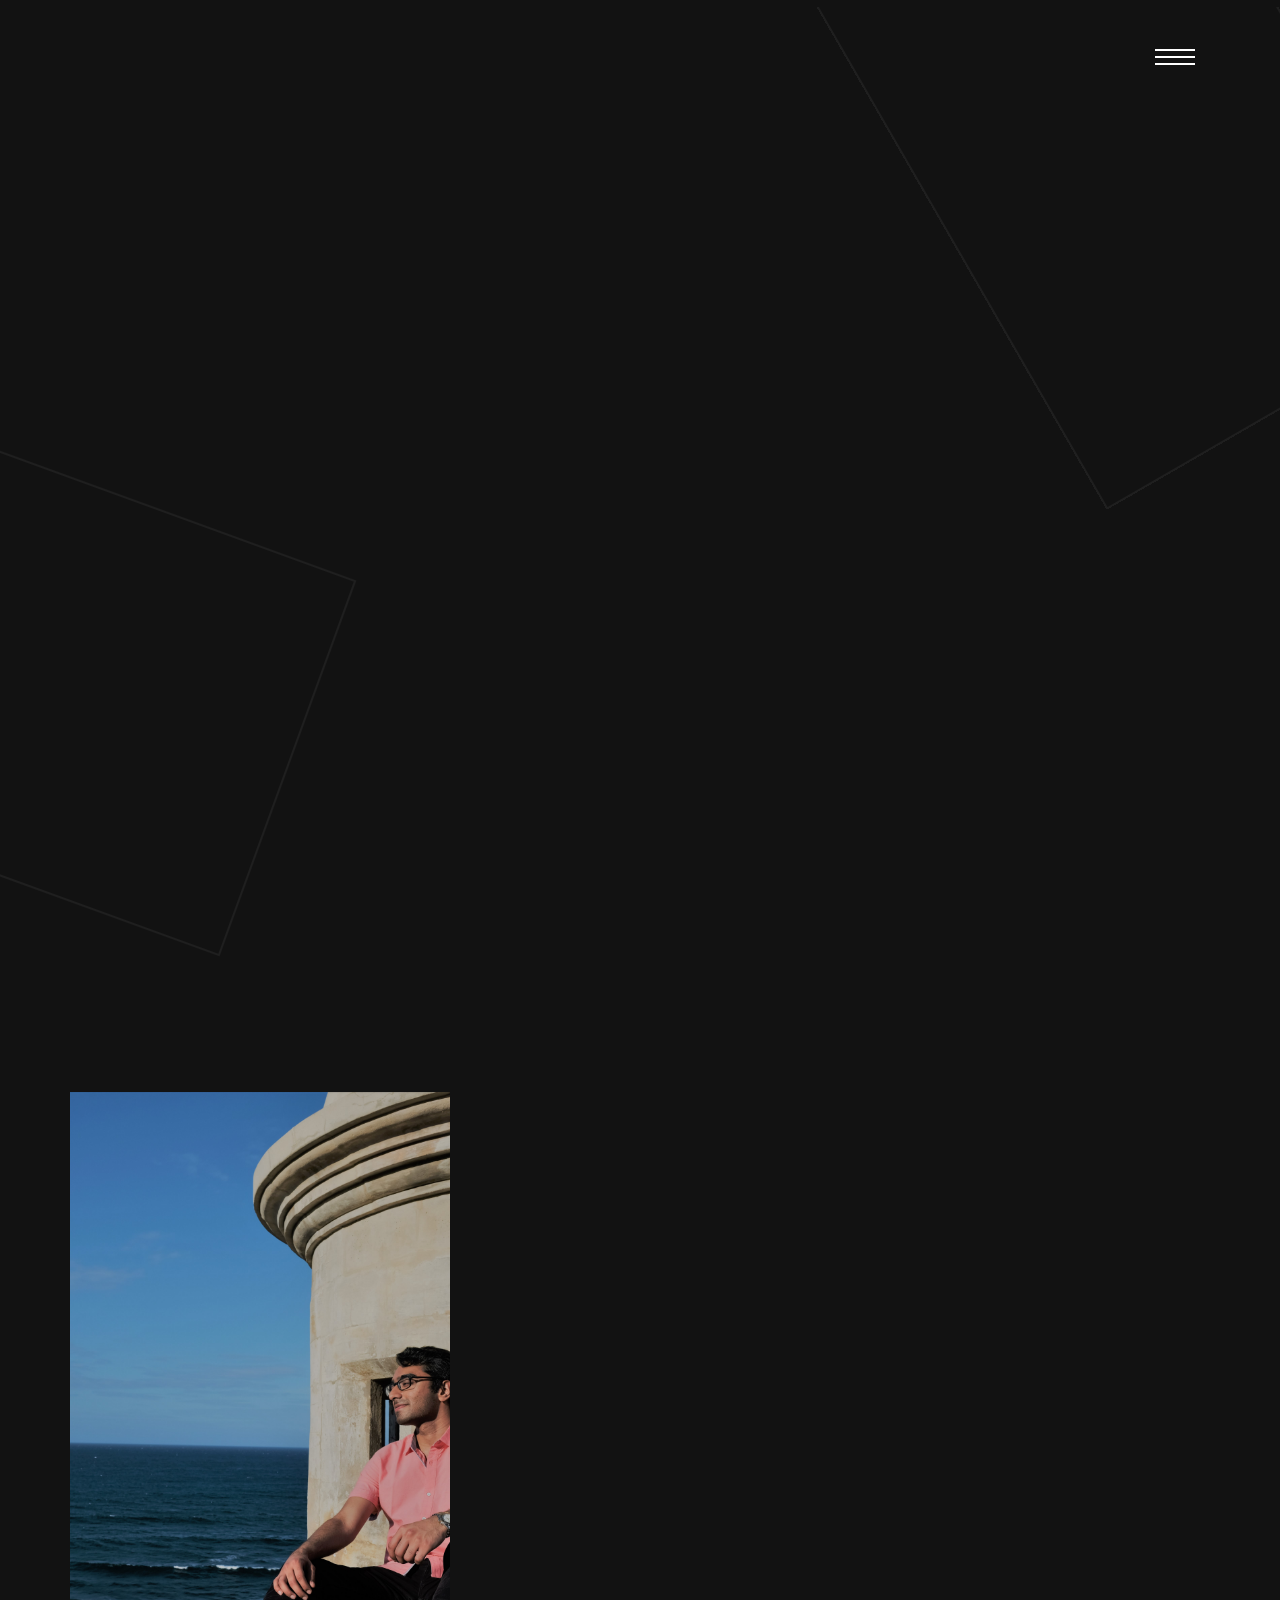
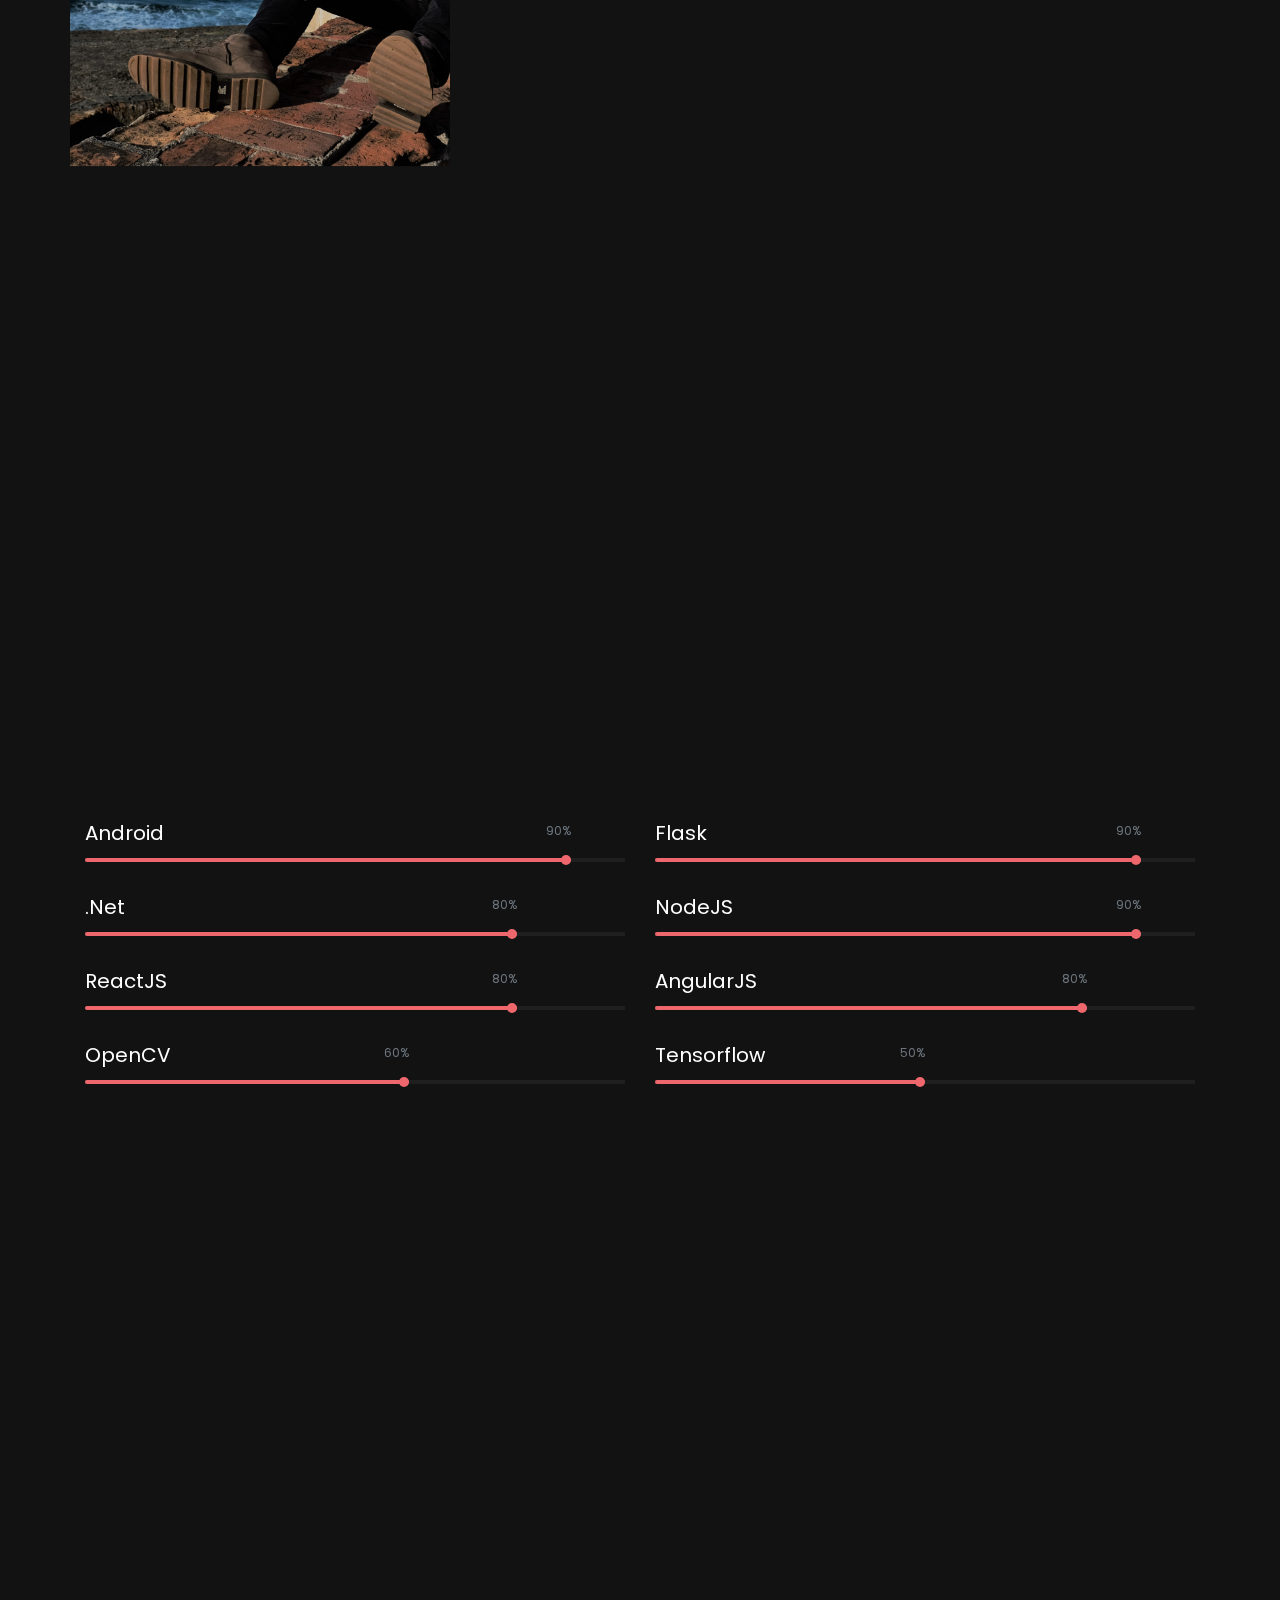
==== commit 2174c7f3: "logo gone" ====
--- a/index.html
+++ b/index.html
@@ -1,6 +1,7 @@
 <!DOCTYPE html>
 <html lang="en">
   <head>
+
     <title>Waqas</title>
     <meta charset="utf-8">
     <meta name="viewport" content="width=device-width, initial-scale=1, shrink-to-fit=no">
@@ -27,6 +28,24 @@
     <link rel="stylesheet" href="css/style.css">
   </head>
   <body>
+    <!--     
+ ██████╗██╗   ██╗██████╗ ██╗ ██████╗ ██╗   ██╗███████╗    ███████╗██╗  ██╗██╗  ██╗██████╗                                                 
+ ██╔════╝██║   ██║██╔══██╗██║██╔═══██╗██║   ██║██╔════╝    ██╔════╝██║  ██║██║  ██║╚════██╗                                                
+ ██║     ██║   ██║██████╔╝██║██║   ██║██║   ██║███████╗    █████╗  ███████║███████║  ▄███╔╝                                                
+ ██║     ██║   ██║██╔══██╗██║██║   ██║██║   ██║╚════██║    ██╔══╝  ██╔══██║██╔══██║  ▀▀══╝                                                 
+ ╚██████╗╚██████╔╝██║  ██║██║╚██████╔╝╚██████╔╝███████║    ███████╗██║  ██║██║  ██║  ██╗                                                   
+  ╚═════╝ ╚═════╝ ╚═╝  ╚═╝╚═╝ ╚═════╝  ╚═════╝ ╚══════╝    ╚══════╝╚═╝  ╚═╝╚═╝  ╚═╝  ╚═╝                                                   
+                                                                                                                                           
+                                                                                                                                           
+                                                                                                                                           
+ ██╗   ██╗ ██████╗ ██╗   ██╗    ███████╗██╗  ██╗ ██████╗ ██╗   ██╗██╗     ██████╗     ██╗  ██╗██╗██████╗ ███████╗    ███╗   ███╗███████╗██╗
+ ╚██╗ ██╔╝██╔═══██╗██║   ██║    ██╔════╝██║  ██║██╔═══██╗██║   ██║██║     ██╔══██╗    ██║  ██║██║██╔══██╗██╔════╝    ████╗ ████║██╔════╝██║
+  ╚████╔╝ ██║   ██║██║   ██║    ███████╗███████║██║   ██║██║   ██║██║     ██║  ██║    ███████║██║██████╔╝█████╗      ██╔████╔██║█████╗  ██║
+   ╚██╔╝  ██║   ██║██║   ██║    ╚════██║██╔══██║██║   ██║██║   ██║██║     ██║  ██║    ██╔══██║██║██╔══██╗██╔══╝      ██║╚██╔╝██║██╔══╝  ╚═╝
+    ██║   ╚██████╔╝╚██████╔╝    ███████║██║  ██║╚██████╔╝╚██████╔╝███████╗██████╔╝    ██║  ██║██║██║  ██║███████╗    ██║ ╚═╝ ██║███████╗██╗
+    ╚═╝    ╚═════╝  ╚═════╝     ╚══════╝╚═╝  ╚═╝ ╚═════╝  ╚═════╝ ╚══════╝╚═════╝     ╚═╝  ╚═╝╚═╝╚═╝  ╚═╝╚══════╝    ╚═╝     ╚═╝╚══════╝╚═╝
+                                                                                                                                           
+  -->
 
     <div class="KW_progressContainer">
       <div class="KW_progressBar">
@@ -59,7 +78,7 @@
           <div class="row">
             <div class="col-md-12">
               <div class="colorlib-navbar-brand">
-                <a class="colorlib-logo" href="index.html"><span class="logo-img" style="background-image: url(images/person_1.jpg);"></span></a>
+                <!-- <a class="colorlib-logo" href="index.html"><span class="logo-img" style="background-image: url(images/person_1.jpg);"></span></a> -->
               </div>
               <a href="#" class="js-colorlib-nav-toggle colorlib-nav-toggle"><i></i></a>
             </div>
@@ -80,7 +99,7 @@
           </div>
         </div>
 
-        <div class="slider-item js-fullheight">
+<!--         <div class="slider-item js-fullheight">
           <div class="overlay"></div>
           <div class="container">
             <div class="row slider-text align-items-center text-center justify-content-center" data-scrollax-parent="true">
@@ -90,7 +109,7 @@
               </div>
             </div>
           </div>
-        </div>
+        </div> -->
       </section>
       <!-- END slider -->
 
@@ -105,14 +124,14 @@
                 <div class="p-5">
                   <h2 class="mb-5"></h2>
                   <p>I am a Software Engineer focused on all types of backend development. I've been recently focusing on quantative analysis in the financial sector as well as developing SaaS (Software as a service) products.</p>
-                  <p></p>
+                  <p>I am also open to new opportunites so feel free to contact me if you'd like me to be a part of your team.</p>
                   <ul class="ftco-footer-social list-unstyled mt-4">
                     <li><a href="https://github.com/xxwikkixx"><span class="icon-github"></span></a></li>
                     <li><a href="https://www.linkedin.com/in/waqasl/"><span class="icon-linkedin"></span></a></li>
                   </ul>
                   <h5>Contact me!</h5>
-                  <p>Email: <a href="#">waqasaasim@gmail.com</a></p>
-                  <p>Phone: <a href="#">(215)-460-1854</a></p>
+                  <p>Email: <a href="mailto:waqasaasim@gmail.com">waqasaasim@gmail.com</a></p>
+                  <p>Phone: <a>(215)-460-1854</a></p>
                 </div>
               </div>
             </div>
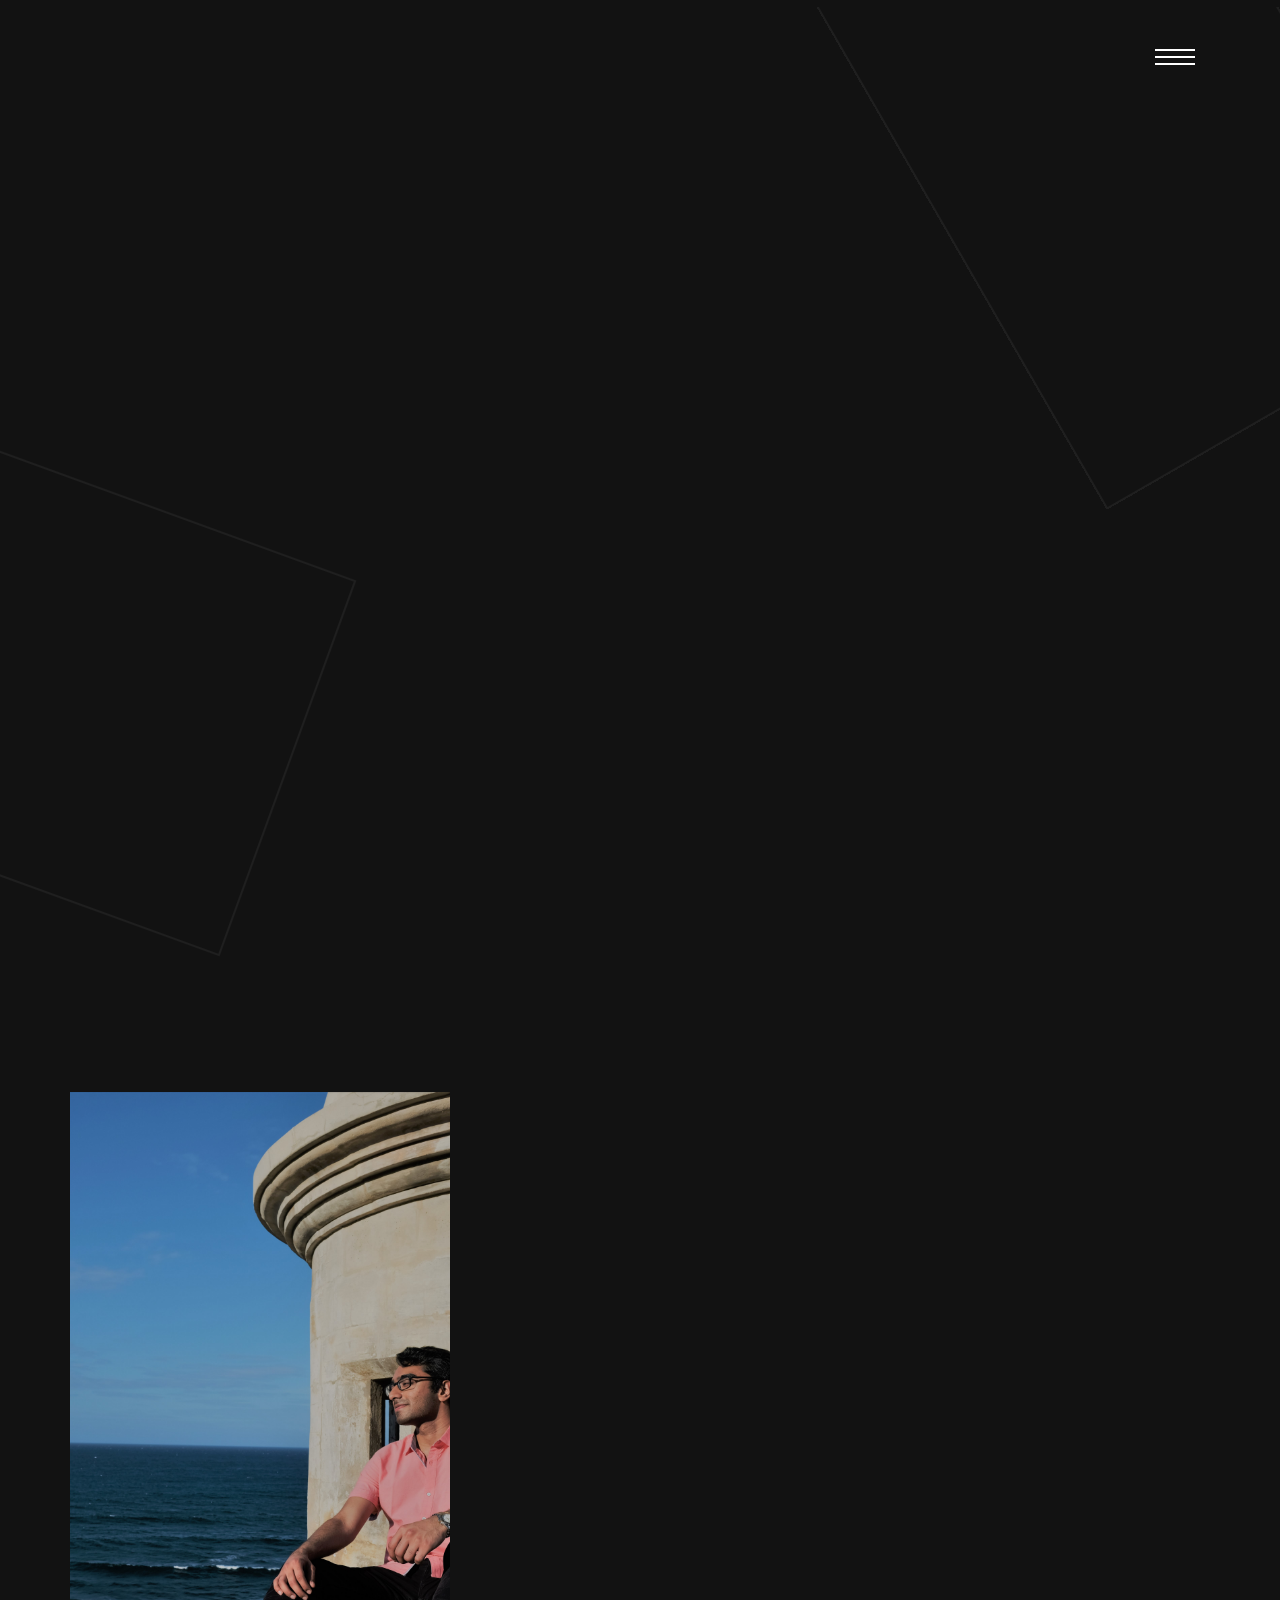
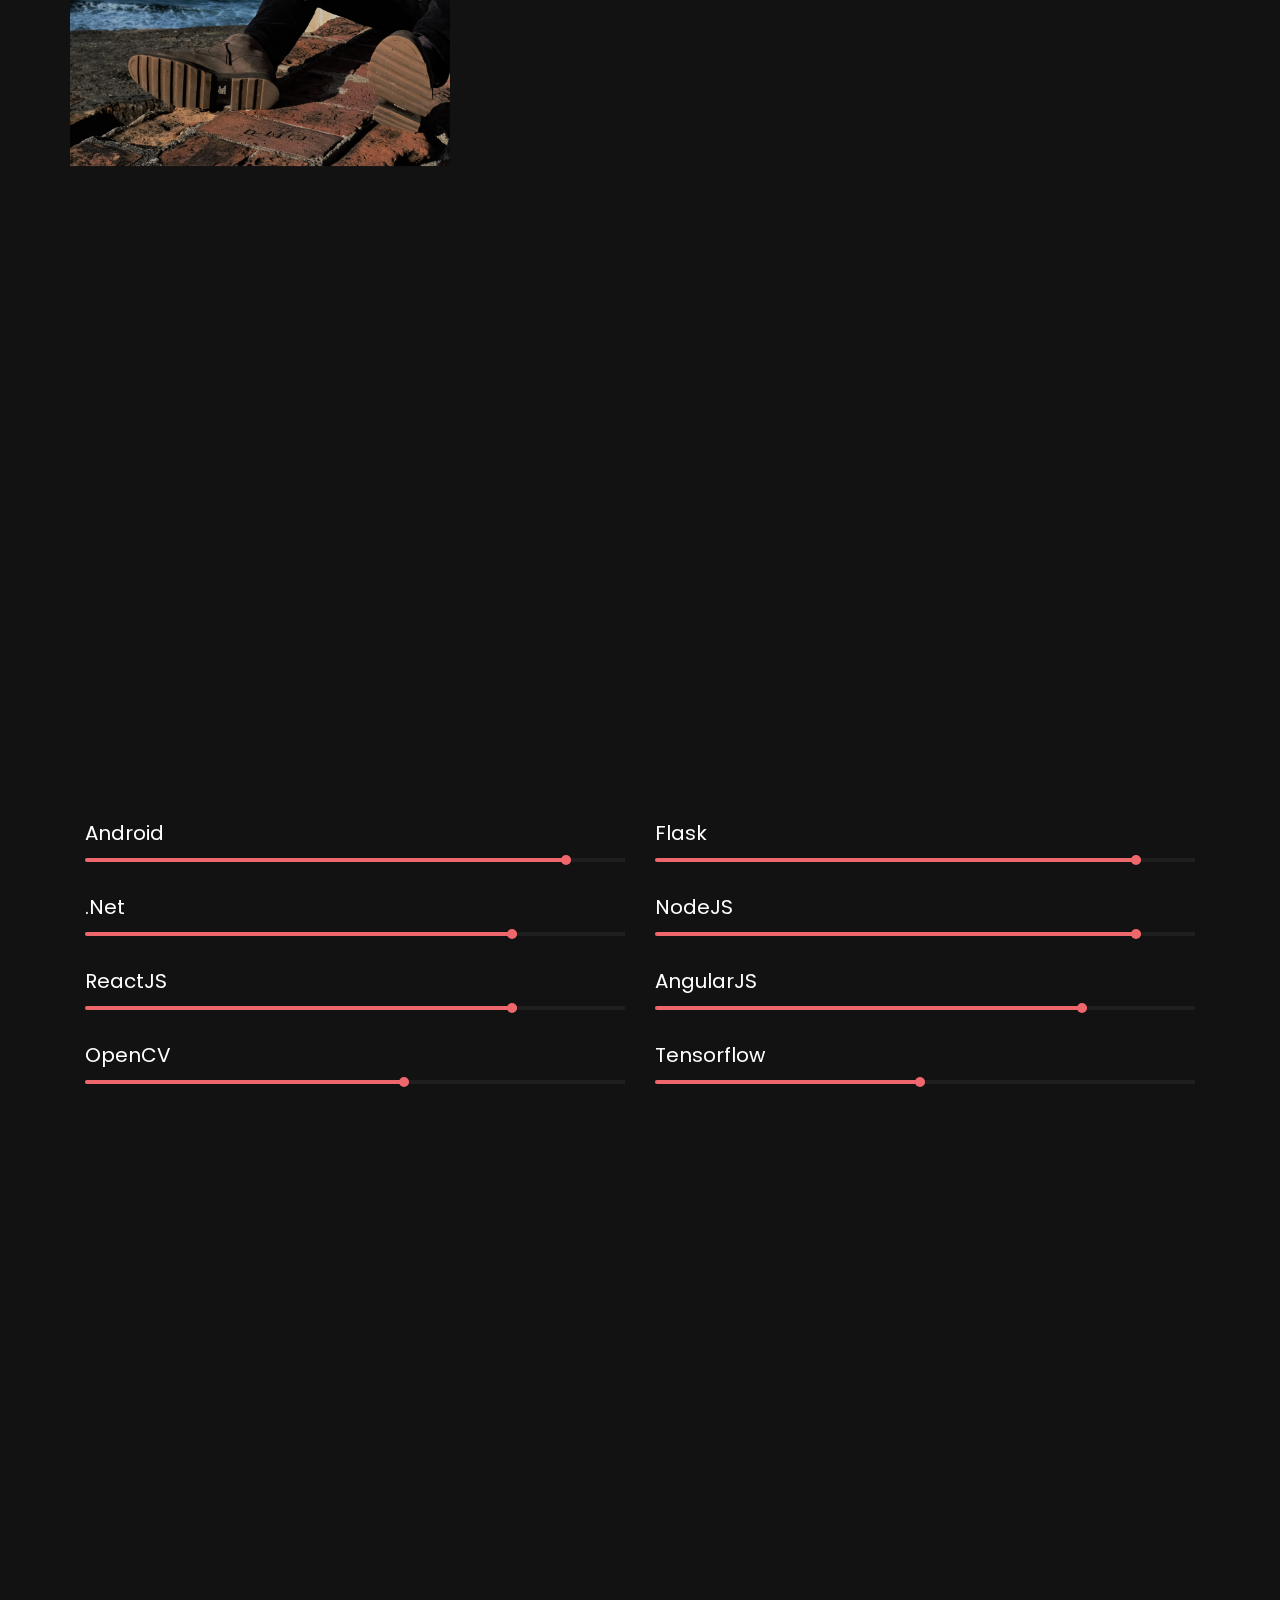
==== commit fdf51982: "percentage" ====
--- a/index.html
+++ b/index.html
@@ -185,7 +185,7 @@
                 <div class="progress">
                    <div class="progress-bar color-1" role="progressbar" aria-valuenow="60"
                     aria-valuemin="0" aria-valuemax="100" style="width:90%">
-                    <span>90%</span>
+                    <!-- <span>90%</span> -->
                     </div>
                 </div>
               </div>
@@ -196,7 +196,7 @@
                 <div class="progress">
                    <div class="progress-bar color-1" role="progressbar" aria-valuenow="60"
                     aria-valuemin="0" aria-valuemax="100" style="width:90%">
-                    <span>90%</span>
+                    <!-- <span>90%</span> -->
                     </div>
                 </div>
               </div>
@@ -207,7 +207,7 @@
                 <div class="progress">
                    <div class="progress-bar color-1" role="progressbar" aria-valuenow="60"
                     aria-valuemin="0" aria-valuemax="100" style="width:80%">
-                    <span>80%</span>
+                    <!-- <span>80%</span> -->
                     </div>
                 </div>
               </div>
@@ -218,7 +218,7 @@
                 <div class="progress">
                    <div class="progress-bar color-1" role="progressbar" aria-valuenow="60"
                     aria-valuemin="0" aria-valuemax="100" style="width:90%">
-                    <span>90%</span>
+                    <!-- <span>90%</span> -->
                     </div>
                 </div>
               </div>
@@ -229,7 +229,7 @@
                 <div class="progress">
                    <div class="progress-bar color-1" role="progressbar" aria-valuenow="60"
                     aria-valuemin="0" aria-valuemax="100" style="width:80%">
-                    <span>80%</span>
+                    <!-- <span>80%</span> -->
                     </div>
                 </div>
               </div>
@@ -240,7 +240,7 @@
                 <div class="progress">
                    <div class="progress-bar color-1" role="progressbar" aria-valuenow="60"
                     aria-valuemin="0" aria-valuemax="100" style="width:80%">
-                    <span>80%</span>
+                    <!-- <span>80%</span> -->
                     </div>
                 </div>
               </div>
@@ -251,7 +251,7 @@
                 <div class="progress">
                    <div class="progress-bar color-1" role="progressbar" aria-valuenow="60"
                     aria-valuemin="0" aria-valuemax="100" style="width:60%">
-                    <span>60%</span>
+                    <!-- <span>60%</span> -->
                     </div>
                 </div>
               </div>
@@ -262,7 +262,7 @@
                 <div class="progress">
                    <div class="progress-bar color-1" role="progressbar" aria-valuenow="60"
                     aria-valuemin="0" aria-valuemax="100" style="width:50%">
-                    <span>50%</span>
+                    <!-- <span>50%</span> -->
                     </div>
                 </div>
               </div>
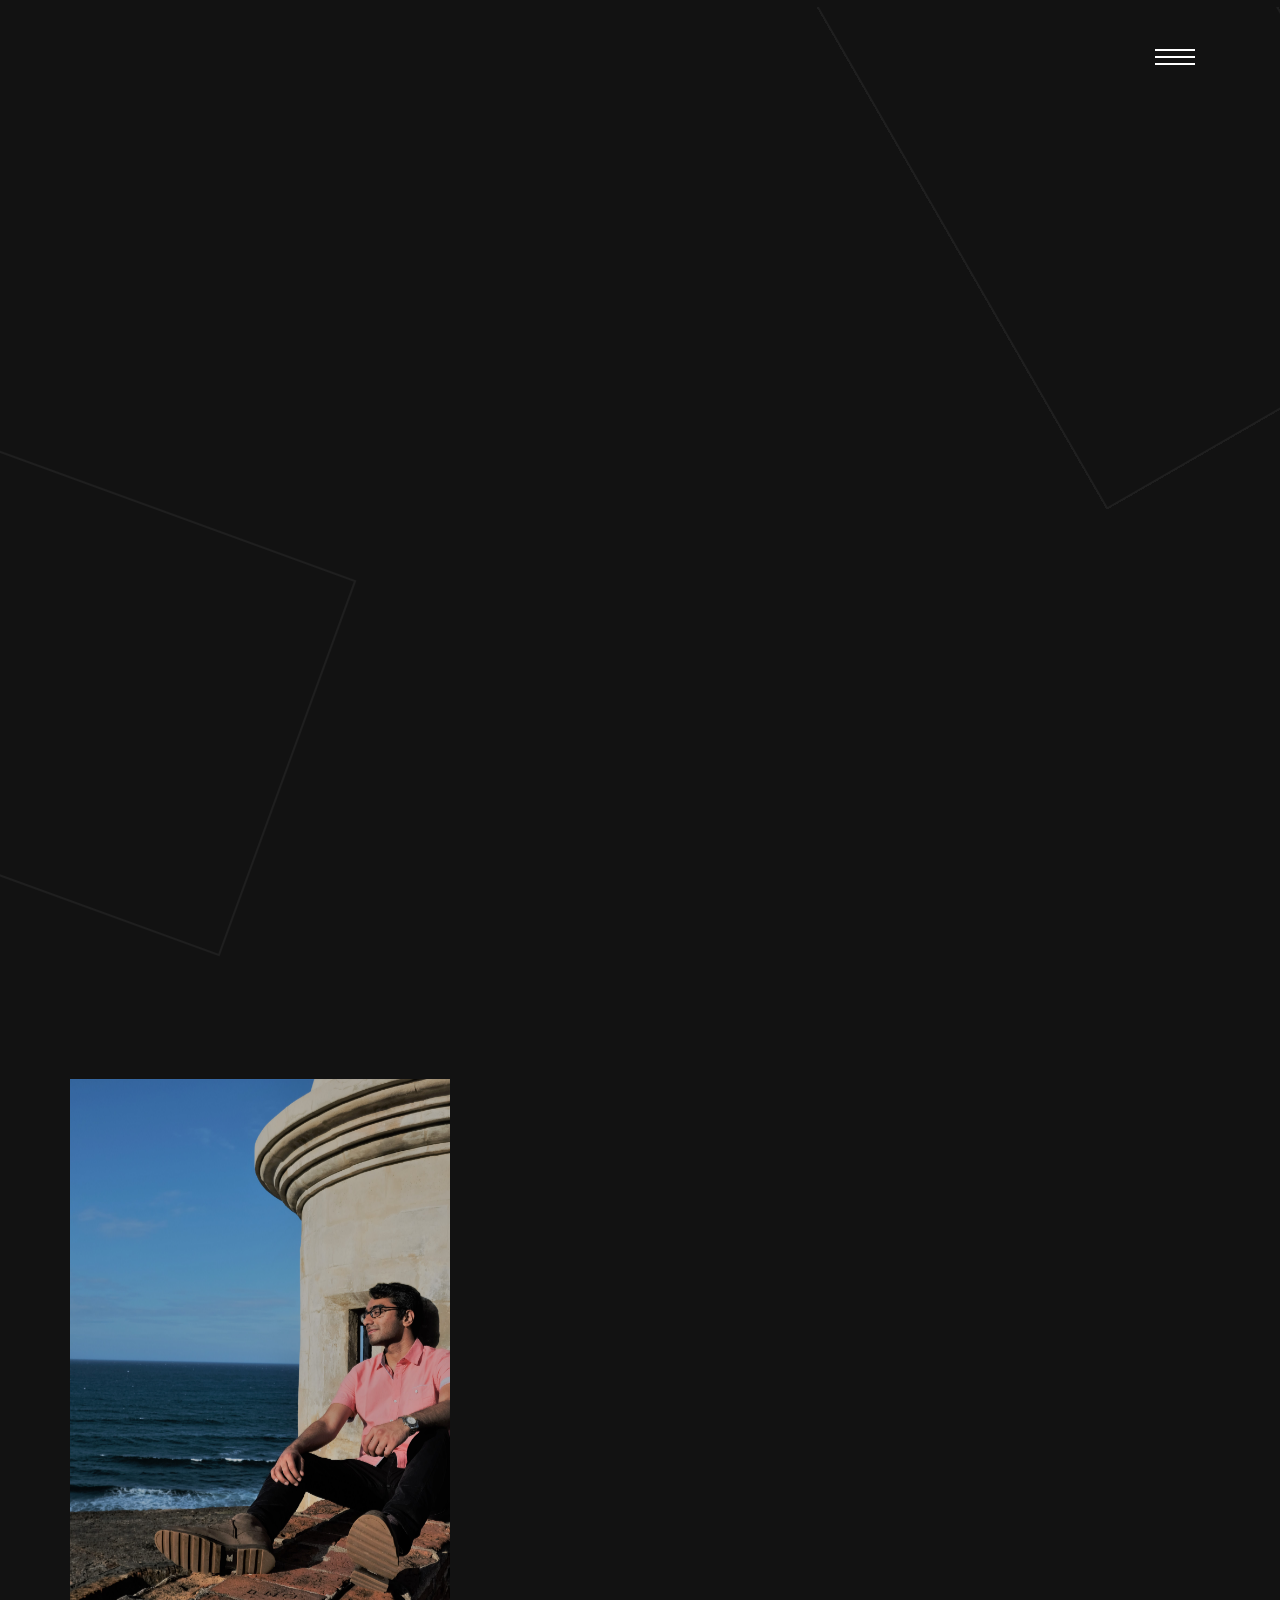
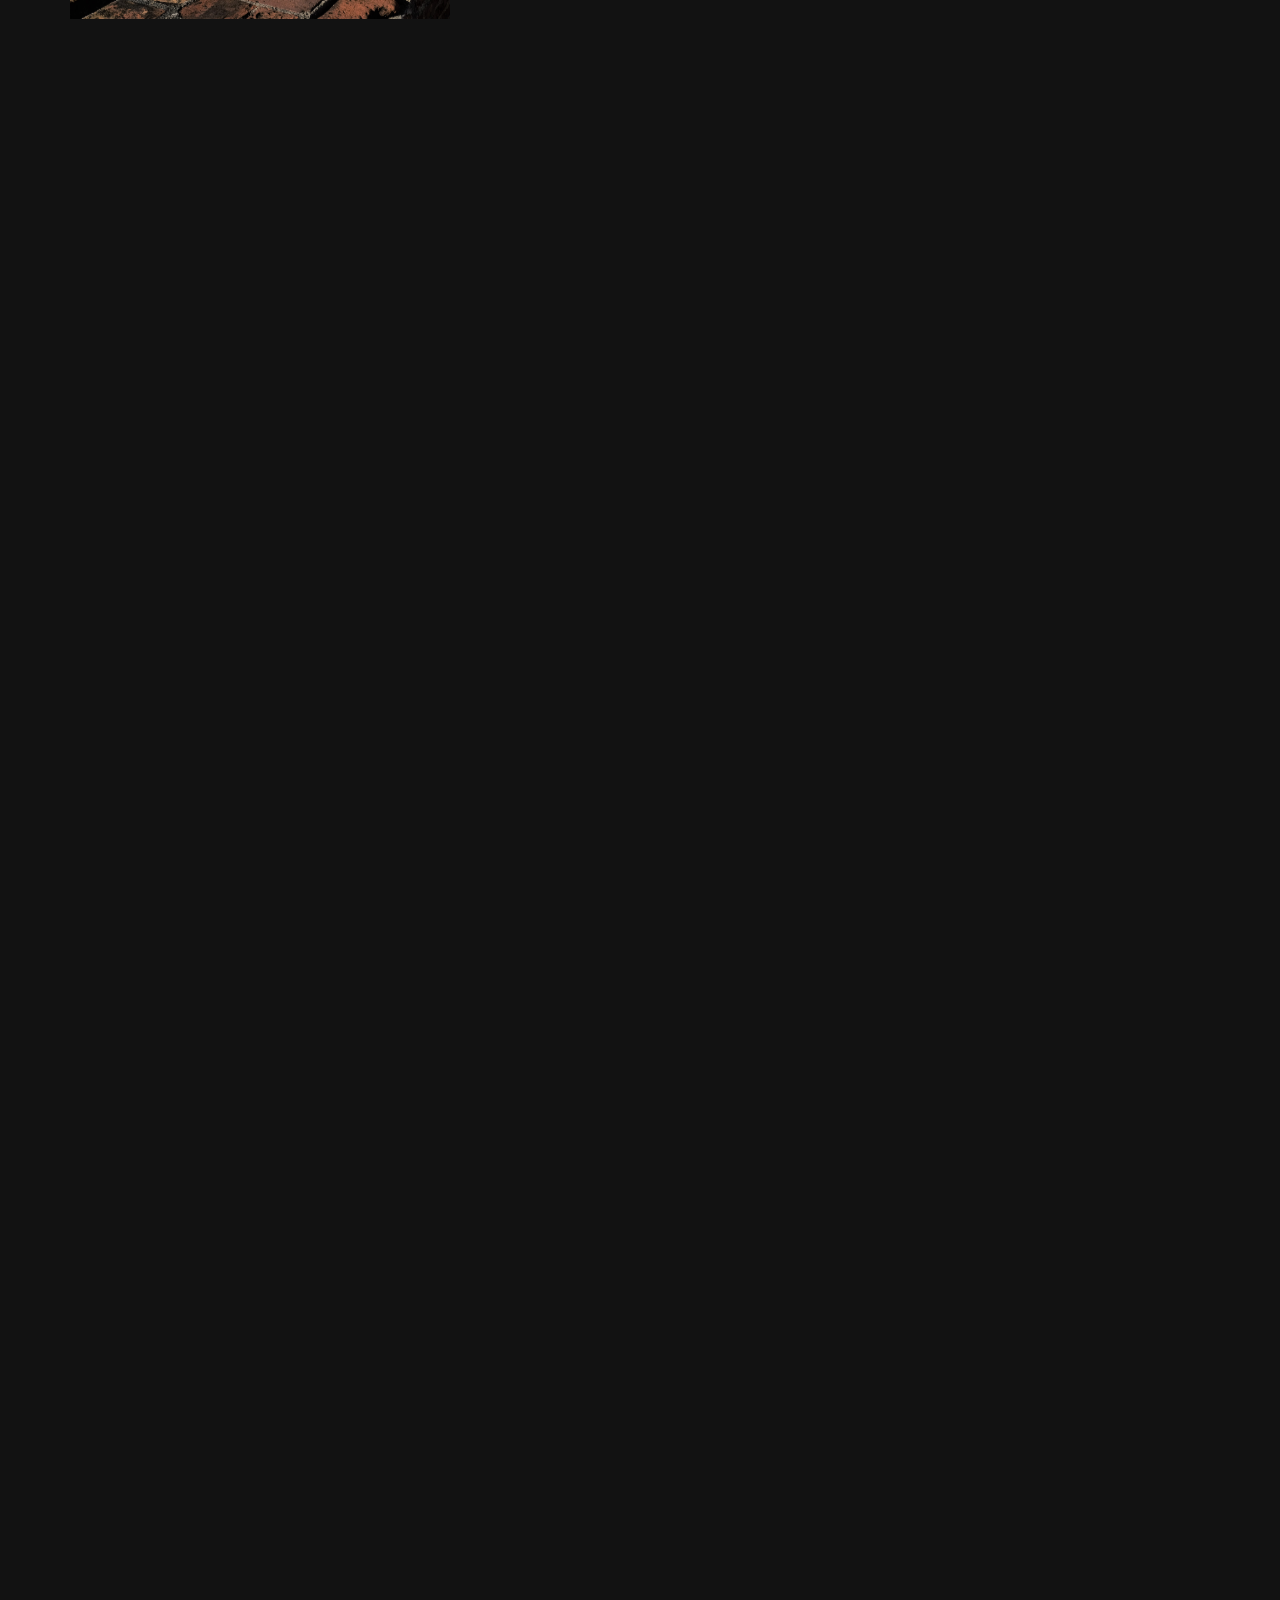
==== commit 294b44b3: "updated services" ====
--- a/index.html
+++ b/index.html
@@ -129,9 +129,9 @@
                     <li><a href="https://github.com/xxwikkixx"><span class="icon-github"></span></a></li>
                     <li><a href="https://www.linkedin.com/in/waqasl/"><span class="icon-linkedin"></span></a></li>
                   </ul>
-                  <h5>Contact me!</h5>
-                  <p>Email: <a href="mailto:waqasaasim@gmail.com">waqasaasim@gmail.com</a></p>
-                  <p>Phone: <a>(215)-460-1854</a></p>
+                  <!-- <h5>Contact me!</h5>
+                  <p>Email: <a href="mailto:waqasaasim@gmail.com">waqasaasim@gmail.com</a></p> -->
+                  <p><a></a></p>
                 </div>
               </div>
             </div>
@@ -148,6 +148,7 @@
             </div>
           </div>
           <div class="row">
+            <!-- Languages -->
             <div class="col-md-4 d-flex align-self-stretch ftco-animate">
               <div class="media block-6 services p-3 py-4 d-block text-center">
                 <div class="icon mb-3"><span class="icon-code"></span></div>
@@ -178,97 +179,50 @@
               </div>    
             </div>
 
-            
-            <div class="col-md-6 align-self-stretch animate-box" data-animate-effect="fadeInRight">
-              <div class="progress-wrap">
-                <h4>Android</h4>
-                <div class="progress">
-                   <div class="progress-bar color-1" role="progressbar" aria-valuenow="60"
-                    aria-valuemin="0" aria-valuemax="100" style="width:90%">
-                    <!-- <span>90%</span> -->
-                    </div>
-                </div>
-              </div>
-            </div>
-            <div class="col-md-6 align-self-stretch animate-box" data-animate-effect="fadeInRight">
-              <div class="progress-wrap">
-                <h4>Flask</h4>
-                <div class="progress">
-                   <div class="progress-bar color-1" role="progressbar" aria-valuenow="60"
-                    aria-valuemin="0" aria-valuemax="100" style="width:90%">
-                    <!-- <span>90%</span> -->
-                    </div>
-                </div>
-              </div>
-            </div>
-            <div class="col-md-6 align-self-stretch animate-box" data-animate-effect="fadeInRight">
-              <div class="progress-wrap">
-                <h4>.Net</h4>
-                <div class="progress">
-                   <div class="progress-bar color-1" role="progressbar" aria-valuenow="60"
-                    aria-valuemin="0" aria-valuemax="100" style="width:80%">
-                    <!-- <span>80%</span> -->
-                    </div>
-                </div>
-              </div>
-            </div>
-            <div class="col-md-6 align-self-stretch animate-box" data-animate-effect="fadeInRight">
-              <div class="progress-wrap">
-                <h4>NodeJS</h4>
-                <div class="progress">
-                   <div class="progress-bar color-1" role="progressbar" aria-valuenow="60"
-                    aria-valuemin="0" aria-valuemax="100" style="width:90%">
-                    <!-- <span>90%</span> -->
-                    </div>
-                </div>
-              </div>
-            </div>
-            <div class="col-md-6 align-self-stretch animate-box" data-animate-effect="fadeInRight">
-              <div class="progress-wrap">
-                <h4>ReactJS</h4>
-                <div class="progress">
-                   <div class="progress-bar color-1" role="progressbar" aria-valuenow="60"
-                    aria-valuemin="0" aria-valuemax="100" style="width:80%">
-                    <!-- <span>80%</span> -->
-                    </div>
-                </div>
-              </div>
-            </div>
-            <div class="col-md-6 align-self-stretch animate-box" data-animate-effect="fadeInRight">
-              <div class="progress-wrap">
-                <h4>AngularJS</h4>
-                <div class="progress">
-                   <div class="progress-bar color-1" role="progressbar" aria-valuenow="60"
-                    aria-valuemin="0" aria-valuemax="100" style="width:80%">
-                    <!-- <span>80%</span> -->
-                    </div>
-                </div>
-              </div>
-            </div>
-            <div class="col-md-6 align-self-stretch animate-box" data-animate-effect="fadeInRight">
-              <div class="progress-wrap">
-                <h4>OpenCV</h4>
-                <div class="progress">
-                   <div class="progress-bar color-1" role="progressbar" aria-valuenow="60"
-                    aria-valuemin="0" aria-valuemax="100" style="width:60%">
-                    <!-- <span>60%</span> -->
-                    </div>
-                </div>
-              </div>
-            </div>
-            <div class="col-md-6 align-self-stretch animate-box" data-animate-effect="fadeInRight">
-              <div class="progress-wrap">
-                <h4>Tensorflow</h4>
-                <div class="progress">
-                   <div class="progress-bar color-1" role="progressbar" aria-valuenow="60"
-                    aria-valuemin="0" aria-valuemax="100" style="width:50%">
-                    <!-- <span>50%</span> -->
-                    </div>
-                </div>
-              </div>
-            </div>
-            
-
+
+            <!-- Frameworks and Libraries -->
+<!--             <div class="col-md-2 d-flex align-self-stretch ftco-animate">
+              <div class="media block-6 services p-3 py-4 d-block text-center">
+                <div class="icon mb-3"><span class="icon-layers"></span></div>
+                <div class="media-body">
+                  <h4 class="heading">Android</h4>
+                  <h4 class="heading">.Net</h4>
+                  <h4 class="heading"></h4>
+                </div>
+              </div>      
+            </div>
+
+            <div class="col-md-2 d-flex align-self-stretch ftco-animate">
+              <div class="media block-6 services p-3 py-4 d-block text-center">
+                <div class="icon mb-3"><span class="icon-layers"></span></div>
+                <div class="media-body">
+                  <h4 class="heading">Flask</h4>
+                  <h4 class="heading">NodeJS</h4>
+                  <h4 class="heading">Django</h4>
+                </div>
+              </div>      
+            </div>
+
+            <div class="col-md-2 d-flex align-self-stretch ftco-animate">
+              <div class="media block-6 services p-3 py-4 d-block text-center">
+                <div class="icon mb-3"><span class="icon-layers"></span></div>
+                <div class="media-body">
+                  <h4 class="heading">MySQL</h4>
+                  <h4 class="heading">MongoDB</h4>
+                  <h4 class="heading"></h4>
+                </div>
+              </div>      
+            </div>
+            <div class="col-md-2 d-flex align-self-stretch ftco-animate">
+              <div class="media block-6 services p-3 py-4 d-block text-center">
+                <div class="icon mb-3"><span class="icon-layers"></span></div>
+                <div class="media-body">
+                  <h4 class="heading">OpenCV</h4>
+                  <h4 class="heading">Tensorflow</h4>
+                  <h4 class="heading">Pytorch</h4>
+                </div>
+              </div>      
+            </div> -->
             
           </div>
         </div>
@@ -292,19 +246,31 @@
             <div class="text">
               <h4 class="subheading"></h4>
               <h2 class="heading"><a href="https://xxwikkixx.github.io/HTML_Forge/">HTML_FORGE</a></h2>
-              <p>HTML Forge is a Web-Based application that converts a physical hand drawn User Interface mockup into HTML5 code by leveraging the power of Machine Learning.</p>
-            </div>
-          </div>
-          <div class="block-3 d-md-flex ftco-animate" data-scrollax-parent="true">
-            <a href="https://github.com/xxwikkixx/StockFix" class="image order-2 d-flex justify-content-center align-items-center" style="background-image: url('https://github.com/xxwikkixx/StockFix/blob/master/StockFix-Front/public/images/intro-bg.jpg?raw=true'); " data-scrollax=" properties: { translateY: '-30%'}">
+              <p>HTML Forge is a Full Stack Web-Based application that converts a physical hand drawn User Interface mockup into HTML5 code by leveraging the power of Machine Learning.</p>
+              <h6>Built With:</h6>
+              <ul>
+                <li style="font-size:14px">Python</li>
+                <li style="font-size:14px">OpenCV</li>
+                <li style="font-size:14px">Flask</li>
+                <li style="font-size:14px">Google Cloud AutoML</li>
+              </ul> 
+            </div>
+          </div>
+          <div class="block-3 d-md-flex ftco-animate" data-scrollax-parent="true">
+            <a href="https://github.com/xxwikkixx/HarmonicPattern" class="image order-2 d-flex justify-content-center align-items-center" style="background-image: url('https://github.com/xxwikkixx/HarmonicPattern/raw/master/Images/harmonic.png'); " data-scrollax=" properties: { translateY: '-30%'}">
               <div class="icon d-flex text-center justify-content-center align-items-center">
                 <span class="icon-search"></span>
               </div>
             </a>
             <div class="text order-1">
               <h4 class="subheading"></h4>
-              <h2 class="heading"><a href="https://github.com/xxwikkixx/StockFix">StockFix</a></h2>
-              <p>Stock ticker picking tool based on sentimental analysis from different online resources commonly used by stock traders to find the stocks to trade with probabilistic outcome.</p>
+              <h2 class="heading"><a href="https://github.com/xxwikkixx/HarmonicPattern">Harmonic Patterns</a></h2>
+              <p>Forex Harmonic Pattern finder for long and short signals in the sotck market using live data from TD Ameritrade ThinkOrSwim Trading Platform</p>
+              <h6>Built With:</h6>
+              <ul>
+                <li style="font-size:14px">Python</li>
+                <li style="font-size:14px">TD Ameritrade Thinkorswim </li>
+              </ul> 
             </div>
           </div>
           <div class="block-3 d-md-flex ftco-animate" data-scrollax-parent="true">
@@ -317,10 +283,15 @@
               <h4 class="subheading"></h4>
               <h2 class="heading"><a href="https://www.goalinvestor.com/#/">Goal Investor</a></h2>
               <p>Goal Investor® is a virtual investment advisor, with powerful planning tools and advice at your fingertips.</p>
-            </div>
-          </div>
-          <div class="block-3 d-md-flex ftco-animate" data-scrollax-parent="true">
-            <a href="https://devpost.com/software/pill-pal" class="image order-2 d-flex justify-content-center align-items-center" style="background-image: url('https://challengepost-s3-challengepost.netdna-ssl.com/photos/production/software_thumbnail_photos/000/285/443/datas/medium.png'); " data-scrollax=" properties: { translateY: '-30%'}">
+              <h6>Built With:</h6>
+              <ul>
+                <li style="font-size:14px">AngularJS 1.x</li>
+                <li style="font-size:14px">NodeJS</li>
+              </ul> 
+            </div>
+          </div>
+          <div class="block-3 d-md-flex ftco-animate" data-scrollax-parent="true">
+            <a href="https://devpost.com/software/pill-pal" class="image order-2 d-flex justify-content-center align-items-center" style="background-image: url('https://github.com/xxwikkixx/waqaslatif.com/raw/master/images/pillpal.png'); " data-scrollax=" properties: { translateY: '-30%'}">
               <div class="icon d-flex text-center justify-content-center align-items-center">
                 <span class="icon-search"></span>
               </div>
@@ -329,10 +300,17 @@
               <h4 class="subheading"></h4>
               <h2 class="heading"><a href="https://devpost.com/software/pill-pal">Pill Pal</a></h2>
               <p>Pill Pal is a smart pill bottle connected to the cloud that will always remind you to take your medicine on time! It will also keep your healthcare professionals in touch by sending them alerts if you forget to take your medicine, or have stopped taking it without their consultation.</p>
-            </div>
-          </div>
-          <div class="block-3 d-md-flex ftco-animate" data-scrollax-parent="true">
-            <a href="http://tehjawn.github.io/h4h/index.html" class="image d-flex justify-content-center align-items-center" style="background-image: url('http://tehjawn.github.io/h4h/phone1.png'); " data-scrollax=" properties: { translateY: '-30%'}">
+              <h6>Built With:</h6>
+              <ul>
+                <li style="font-size:14px">Java</li>
+                <li style="font-size:14px">Android</li>
+                <li style="font-size:14px">SQLite</li>
+                <li style="font-size:14px">Arduino IOT</li>
+              </ul> 
+            </div>
+          </div>
+          <div class="block-3 d-md-flex ftco-animate" data-scrollax-parent="true">
+            <a href="http://tehjawn.github.io/h4h/index.html" class="image d-flex justify-content-center align-items-center" style="background-image: url('https://github.com/xxwikkixx/waqaslatif.com/raw/master/images/securemi.png'); " data-scrollax=" properties: { translateY: '-30%'}">
               <div class="icon d-flex text-center justify-content-center align-items-center">
                 <span class="icon-search"></span>
               </div>
@@ -341,10 +319,15 @@
               <h4 class="subheading"></h4>
               <h2 class="heading"><a href="http://tehjawn.github.io/h4h/index.html">SecureMi</a></h2>
               <p>SecureMi allows the user to hide all of their sensitive information at the click of a button, without harming the data or being complicated to use. Using a dual passwords, we implemented two modes that allow the user the hide their data and spoof their android device for prying eyes.</p>
-            </div>
-          </div>
-          <div class="block-3 d-md-flex ftco-animate" data-scrollax-parent="true">
-            <a href="https://devpost.com/software/stackcache" class="image order-2 d-flex justify-content-center align-items-center" style="background-image: url('https://challengepost-s3-challengepost.netdna-ssl.com/photos/production/software_photos/000/400/167/datas/gallery.jpg'); " data-scrollax=" properties: { translateY: '-30%'}">
+              <h6>Built With:</h6>
+              <ul>
+                <li style="font-size:14px">Java</li>
+                <li style="font-size:14px">Android</li>
+              </ul> 
+            </div>
+          </div>
+          <div class="block-3 d-md-flex ftco-animate" data-scrollax-parent="true">
+            <a href="https://devpost.com/software/stackcache" class="image order-2 d-flex justify-content-center align-items-center" style="background-image: url('https://github.com/xxwikkixx/waqaslatif.com/raw/master/images/stackcache.png'); " data-scrollax=" properties: { translateY: '-30%'}">
               <div class="icon d-flex text-center justify-content-center align-items-center">
                 <span class="icon-search"></span>
               </div>
@@ -353,6 +336,11 @@
               <h4 class="subheading"></h4>
               <h2 class="heading"><a href="https://devpost.com/software/stackcache">StackCache</a></h2>
               <p>Google Chrome extension that caches common StackOverflow questions based on your development habits and most commonly used programming languages in your github projects. Allowing you to search for common question on the go when you have no internet access.</p>
+              <h6>Built With:</h6>
+              <ul>
+                <li style="font-size:14px">JavaScript</li>
+                <li style="font-size:14px">Chrome Developer Tools</li>
+              </ul> 
             </div>
           </div>
         </div>
@@ -408,4 +396,4 @@
     <script src="js/main.js"></script>
     
   </body>
-</html>+</html>
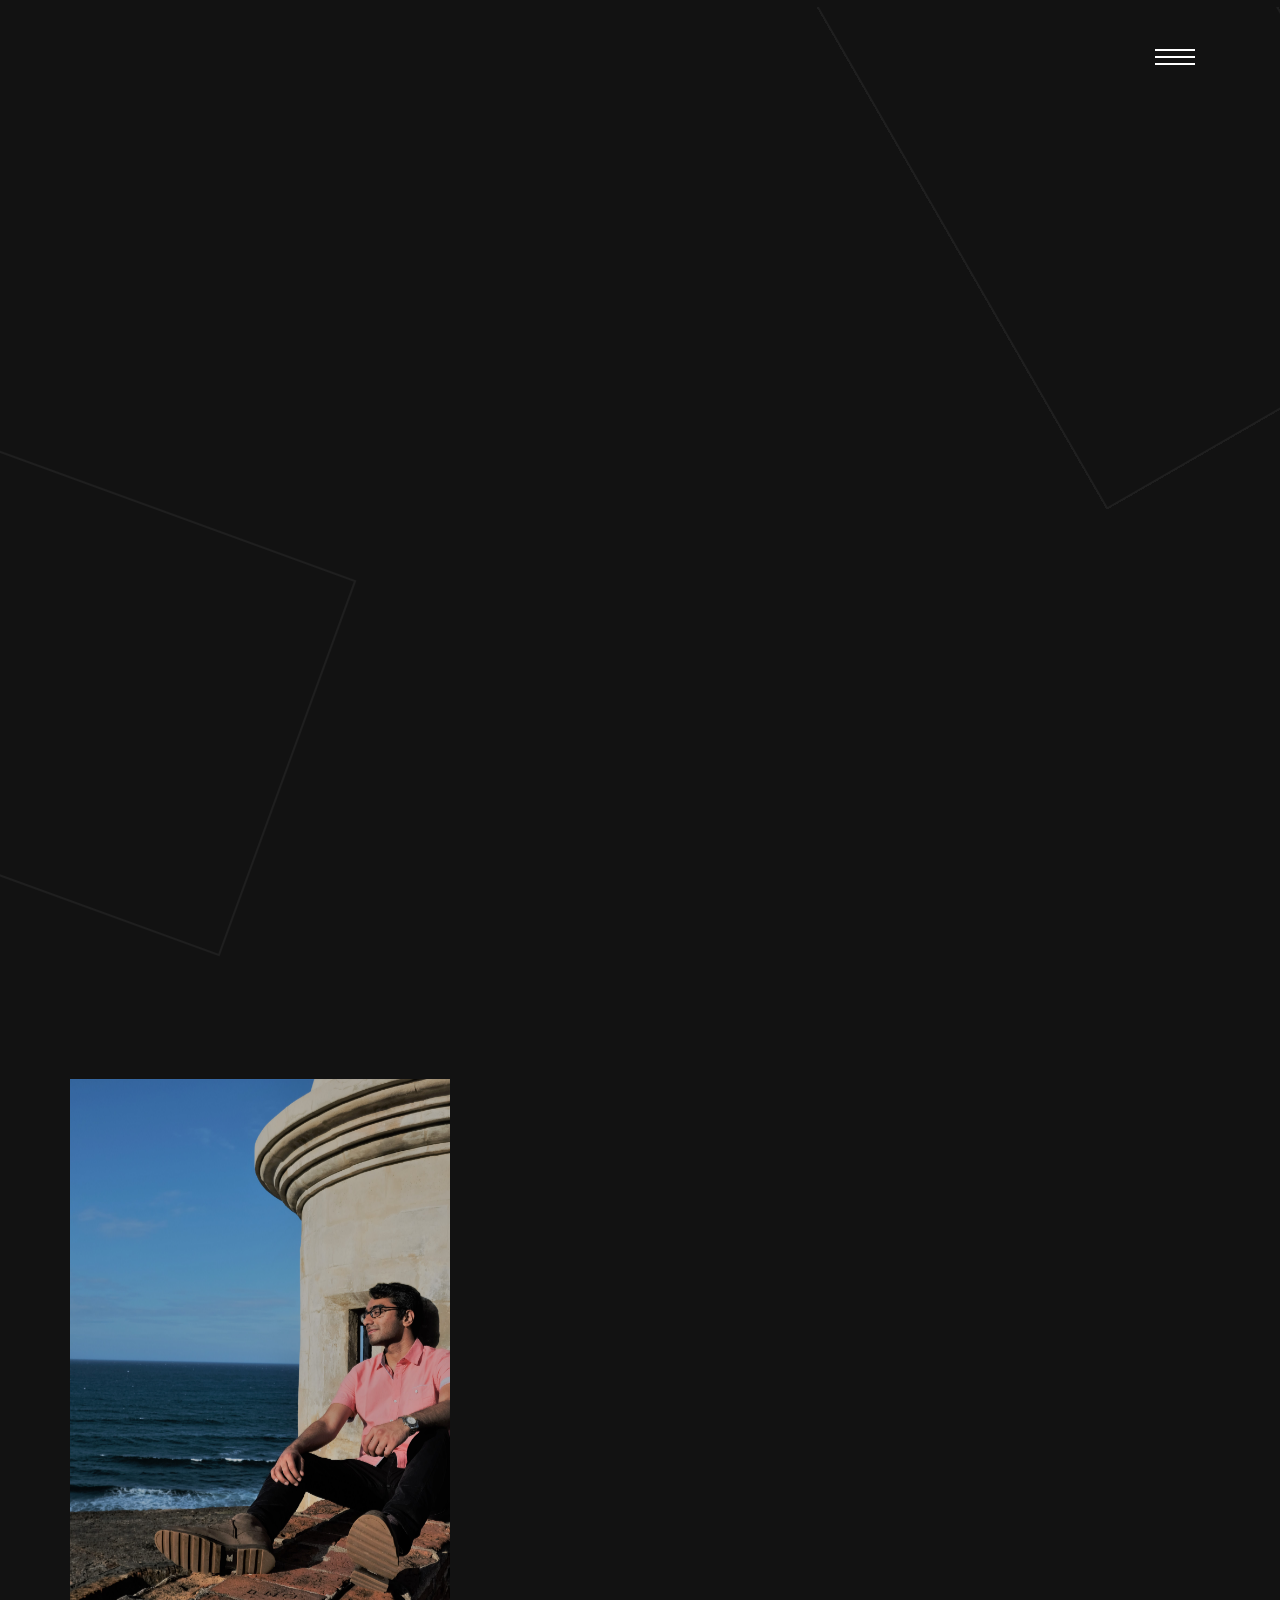
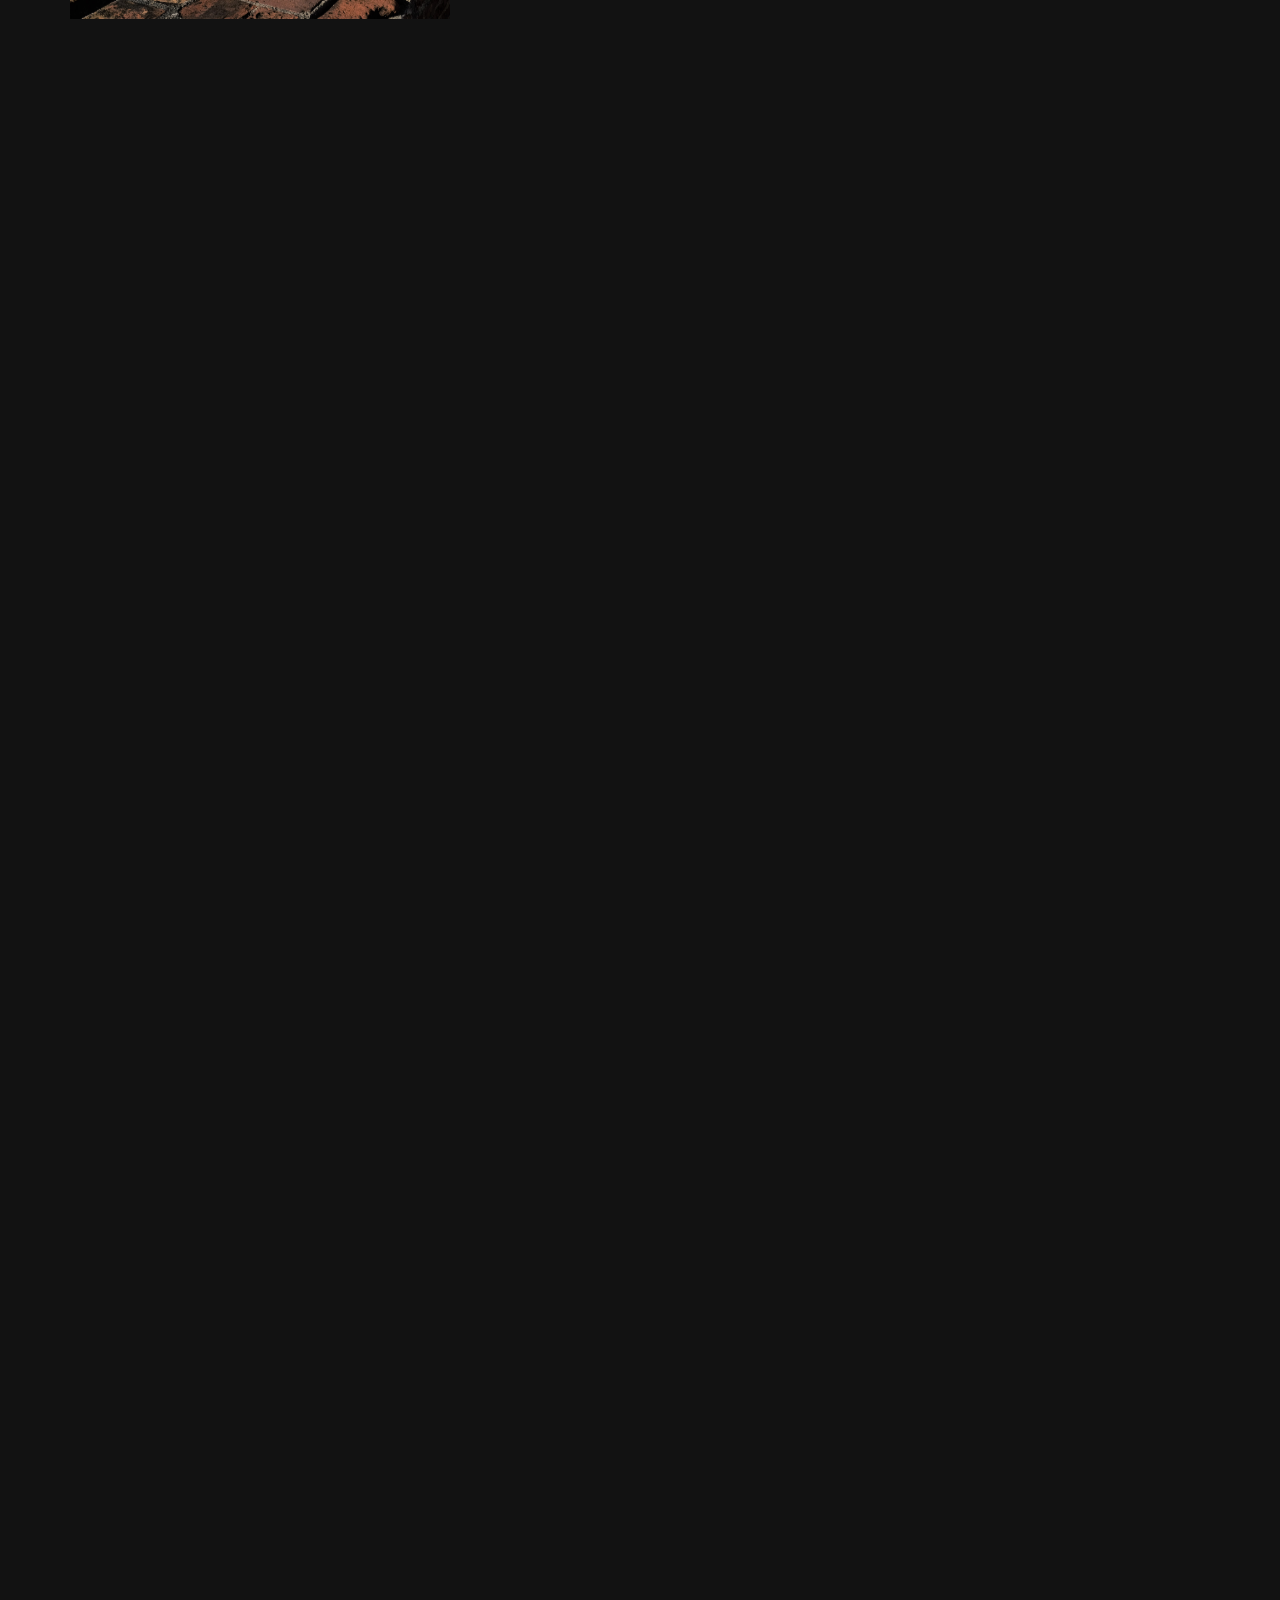
==== commit fd4f2e88: "resume update" ====
--- a/index.html
+++ b/index.html
@@ -63,7 +63,7 @@
               <h1 class="mb-4"><a href="index.html" class="logo">Waqas Latif</a></h1>
               <ul>
                 <li class="active"><a href="index.html"><span><small>01</small>Home</span></a></li>
-                <li><a href="https://drive.google.com/open?id=1PvHkr8YWZ5E-uIgR0nE72KQOCbz7JNNA"><span><small>02</small>Resume</span></a></li>
+                <li><a href="https://drive.google.com/open?id=1zKyFBJ176L-CTlOuKPI-Jn_4s4VcuBj8"><span><small>02</small>Resume</span></a></li>
                 <li><a href="services.html"><span><small>03</small>Services</span></a></li>
               </ul>
             </div>
@@ -349,27 +349,19 @@
 
      
       
-<!--       <footer class="ftco-footer ftco-bg-dark ftco-section">
+      <footer class="ftco-footer ftco-bg-dark ftco-section">
         <div class="container">
           <div class="row mb-5 justify-content-center">
             <div class="col-md-5 text-center">
               <div class="ftco-footer-widget mb-5">
                 
               </div>
-              <div class="ftco-footer-widget">
-                <h2 class="mb-3"></h2>
-                <p class="h3 email"><a href="#"></a></p>
-              </div>
-            </div>
-          </div>
-          <div class="row">
-            <div class="col-md-12 text-center">
-
-              
-            </div>
-          </div>
-        </div>
-      </footer> -->
+<!--                 <h2 class="mb-3">d</h2>
+                <p class="h3 email">d<a href="#"></a></p> -->
+            </div>
+          </div>
+        </div>
+      </footer>
 
       <!-- loader -->
       <div id="ftco-loader" class="show fullscreen"><svg class="circular" width="48px" height="48px"><circle class="path-bg" cx="24" cy="24" r="22" fill="none" stroke-width="4" stroke="#eeeeee"/><circle class="path" cx="24" cy="24" r="22" fill="none" stroke-width="4" stroke-miterlimit="10" stroke="#F96D00"/></svg></div>
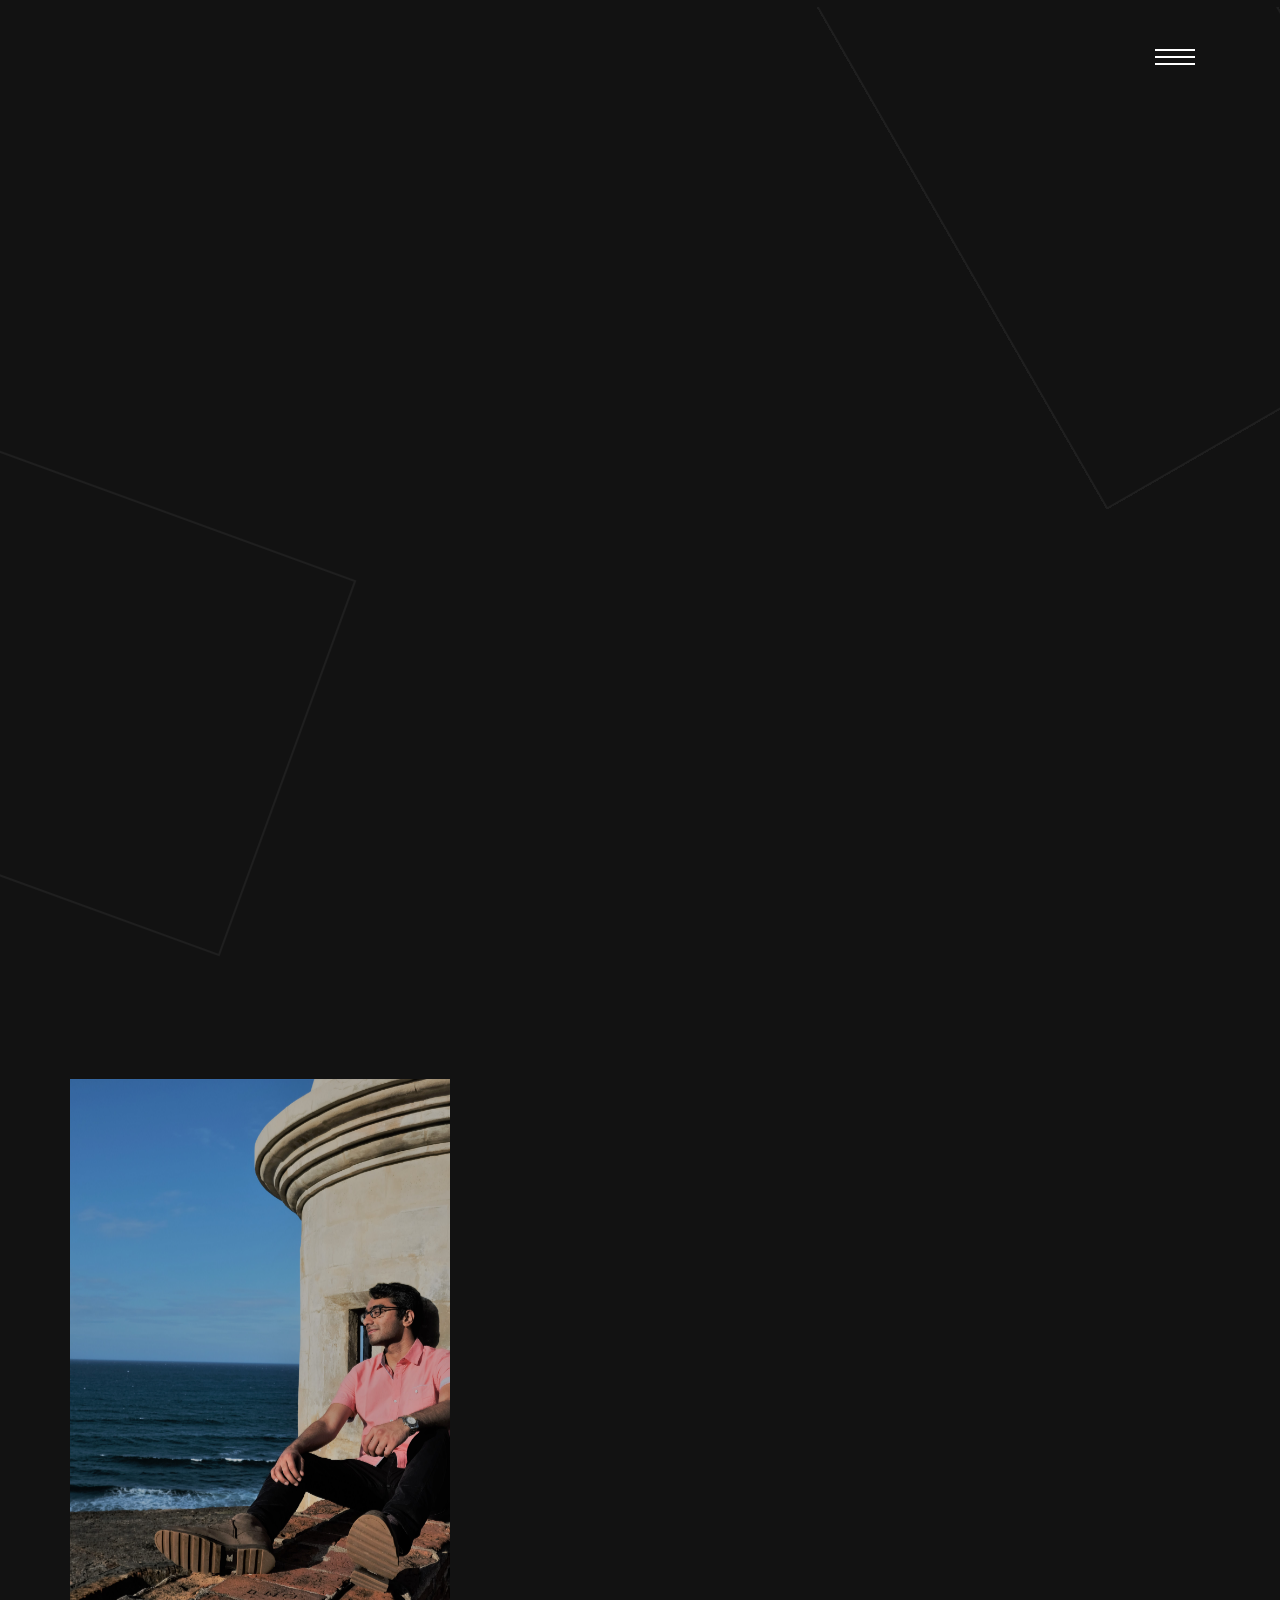
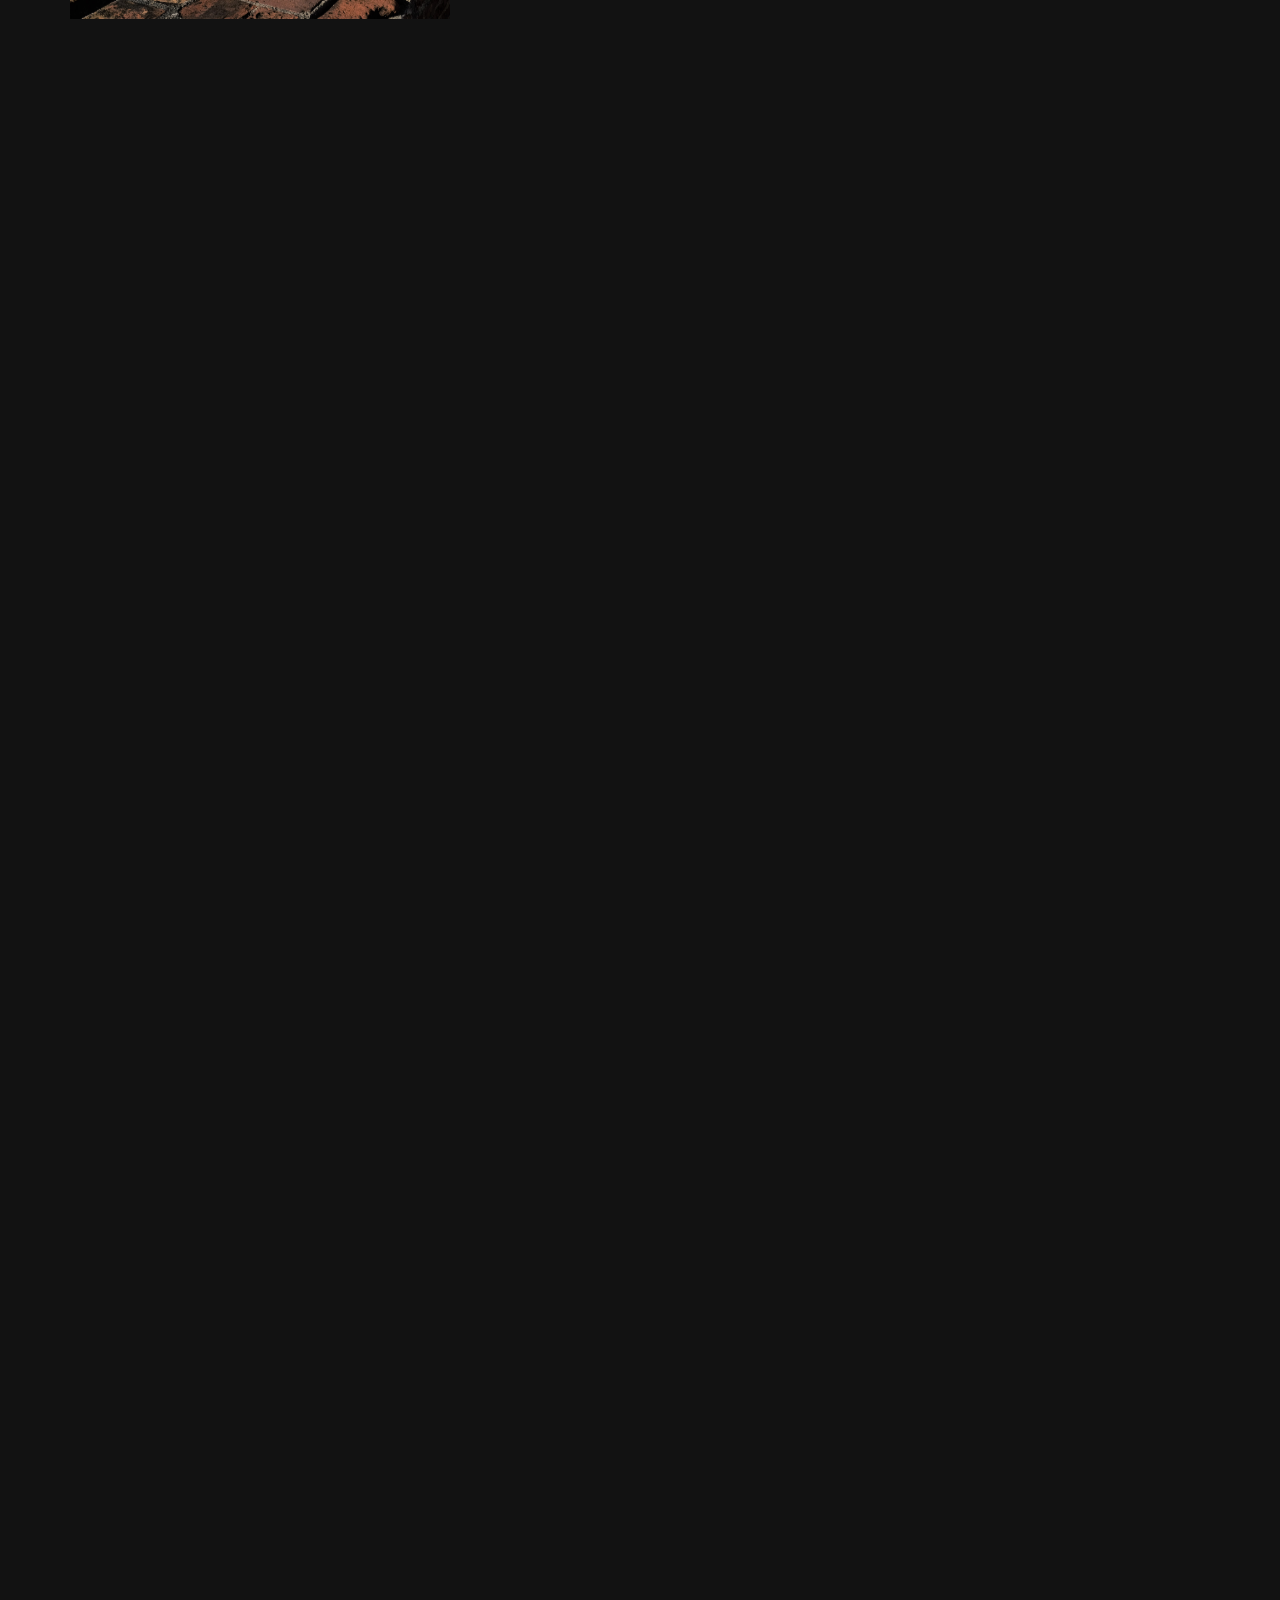
==== commit 1608a61a: "Update index.html" ====
--- a/index.html
+++ b/index.html
@@ -238,14 +238,14 @@
           </div>
           <div class="row no-gutters">
           <div class="block-3 d-md-flex ftco-animate" data-scrollax-parent="true">
-            <a href="https://xxwikkixx.github.io/HTML_Forge/" class="image d-flex justify-content-center align-items-center" style="background-image: url('images/work-1.png'); " data-scrollax=" properties: { translateY: '-30%'}">
+            <a href="http://htmlforge.com/" class="image d-flex justify-content-center align-items-center" style="background-image: url('images/work-1.png'); " data-scrollax=" properties: { translateY: '-30%'}">
               <div class="icon d-flex text-center justify-content-center align-items-center">
                 <span class="icon-search"></span>
               </div>
             </a>
             <div class="text">
               <h4 class="subheading"></h4>
-              <h2 class="heading"><a href="https://xxwikkixx.github.io/HTML_Forge/">HTML_FORGE</a></h2>
+              <h2 class="heading"><a href="http://htmlforge.com/">HTML_FORGE</a></h2>
               <p>HTML Forge is a Full Stack Web-Based application that converts a physical hand drawn User Interface mockup into HTML5 code by leveraging the power of Machine Learning.</p>
               <h6>Built With:</h6>
               <ul>
@@ -265,7 +265,7 @@
             <div class="text order-1">
               <h4 class="subheading"></h4>
               <h2 class="heading"><a href="https://github.com/xxwikkixx/HarmonicPattern">Harmonic Patterns</a></h2>
-              <p>Forex Harmonic Pattern finder for long and short signals in the sotck market using live data from TD Ameritrade ThinkOrSwim Trading Platform</p>
+              <p>Forex Harmonic Pattern finder for long and short signals in the stock market using live data from TD Ameritrade ThinkOrSwim Trading Platform</p>
               <h6>Built With:</h6>
               <ul>
                 <li style="font-size:14px">Python</li>
@@ -273,23 +273,7 @@
               </ul> 
             </div>
           </div>
-          <div class="block-3 d-md-flex ftco-animate" data-scrollax-parent="true">
-            <a href="https://www.goalinvestor.com/#/" class="image d-flex justify-content-center align-items-center" style="background-image: url('https://www.goalinvestor.com/sites/all/themes/sei/images/homepage-dashboard-screens-mockup.png'); " data-scrollax=" properties: { translateY: '-30%'}">
-              <div class="icon d-flex text-center justify-content-center align-items-center">
-                <span class="icon-search"></span>
-              </div>
-            </a>
-            <div class="text">
-              <h4 class="subheading"></h4>
-              <h2 class="heading"><a href="https://www.goalinvestor.com/#/">Goal Investor</a></h2>
-              <p>Goal Investor® is a virtual investment advisor, with powerful planning tools and advice at your fingertips.</p>
-              <h6>Built With:</h6>
-              <ul>
-                <li style="font-size:14px">AngularJS 1.x</li>
-                <li style="font-size:14px">NodeJS</li>
-              </ul> 
-            </div>
-          </div>
+          
           <div class="block-3 d-md-flex ftco-animate" data-scrollax-parent="true">
             <a href="https://devpost.com/software/pill-pal" class="image order-2 d-flex justify-content-center align-items-center" style="background-image: url('https://github.com/xxwikkixx/waqaslatif.com/raw/master/images/pillpal.png'); " data-scrollax=" properties: { translateY: '-30%'}">
               <div class="icon d-flex text-center justify-content-center align-items-center">
